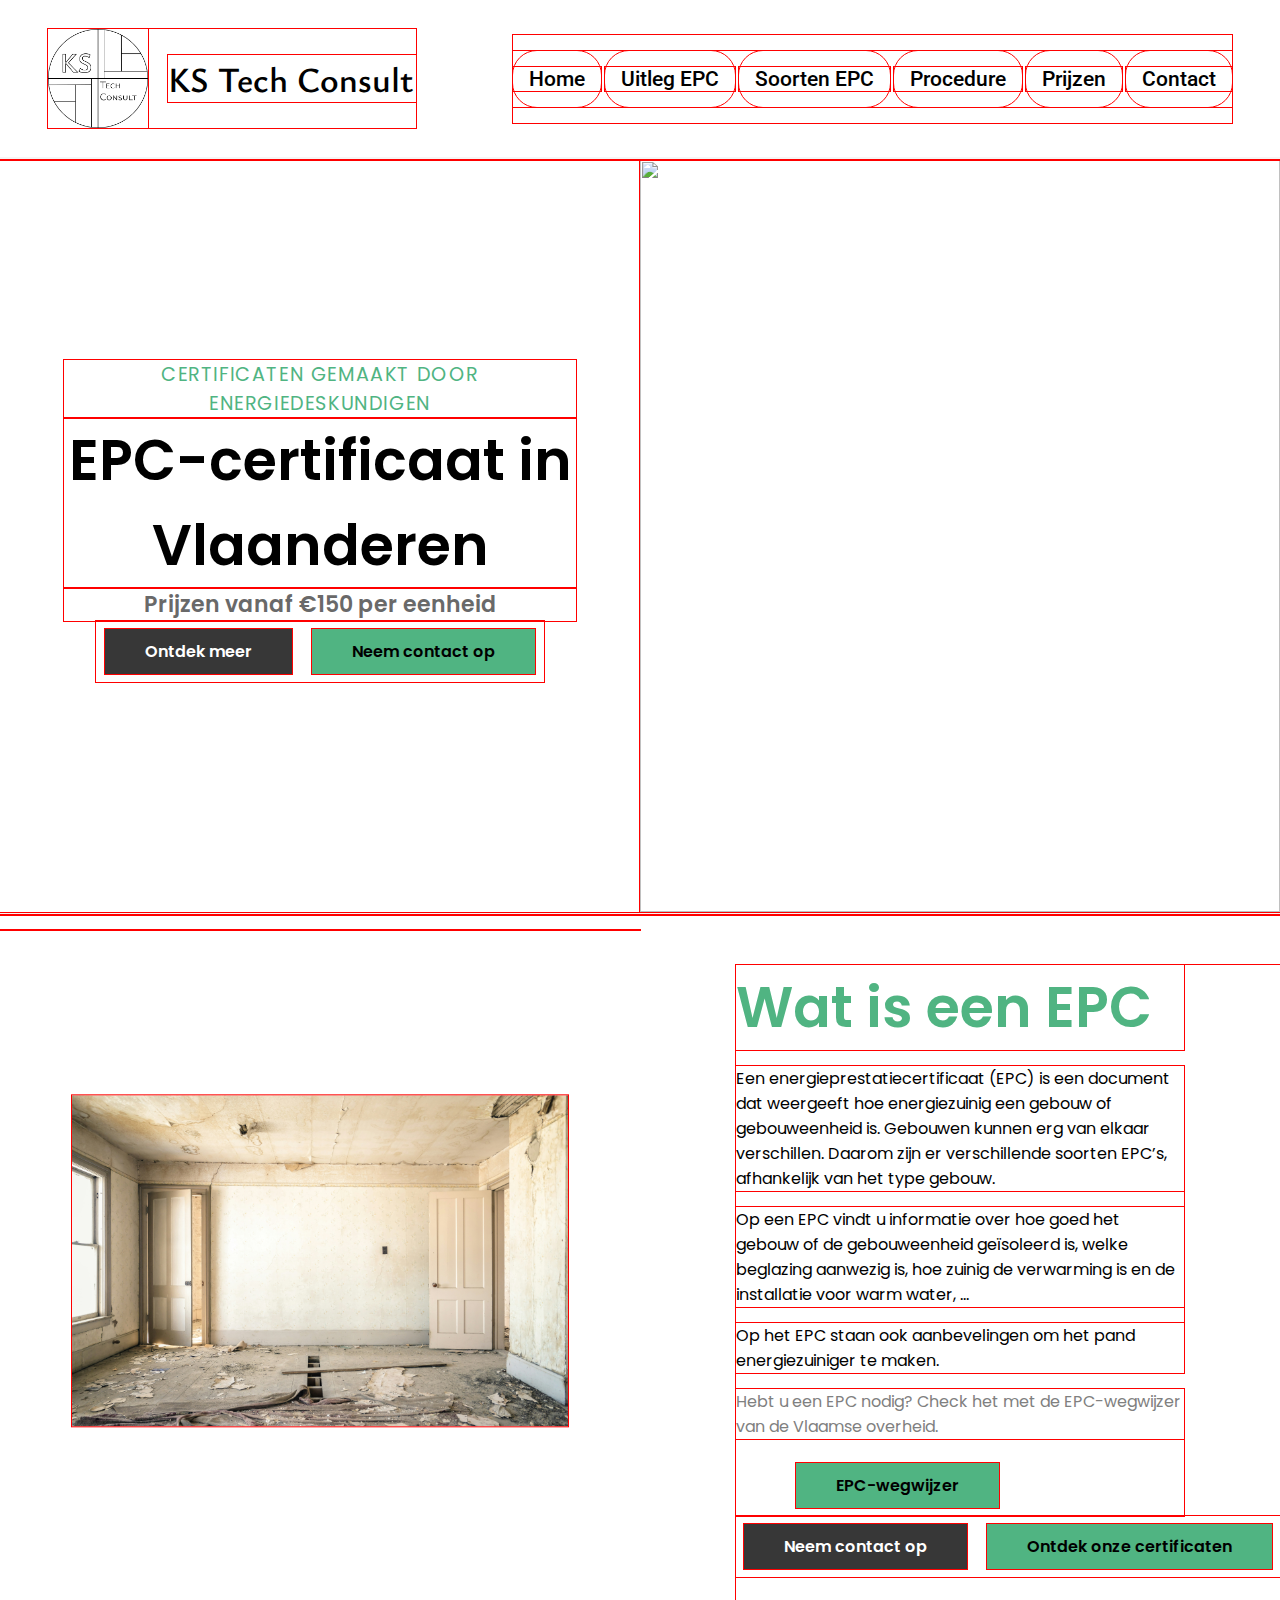
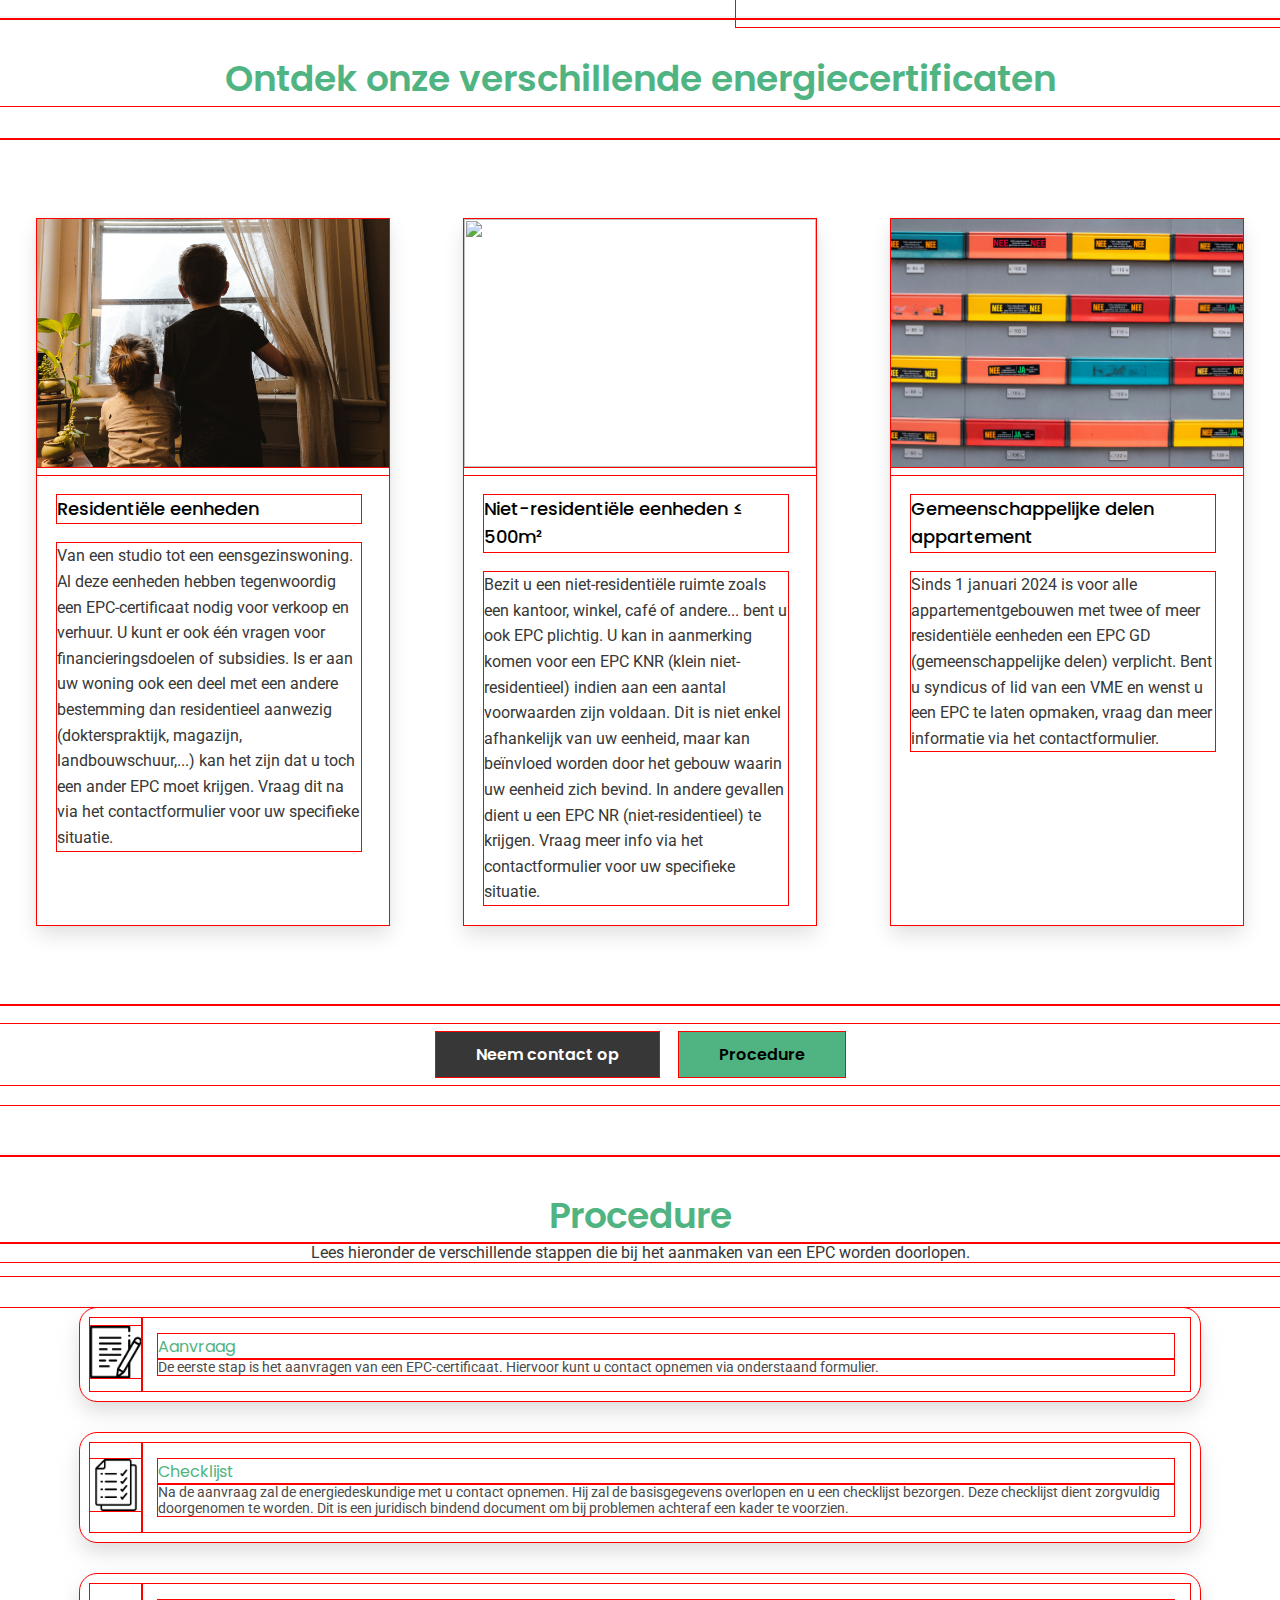
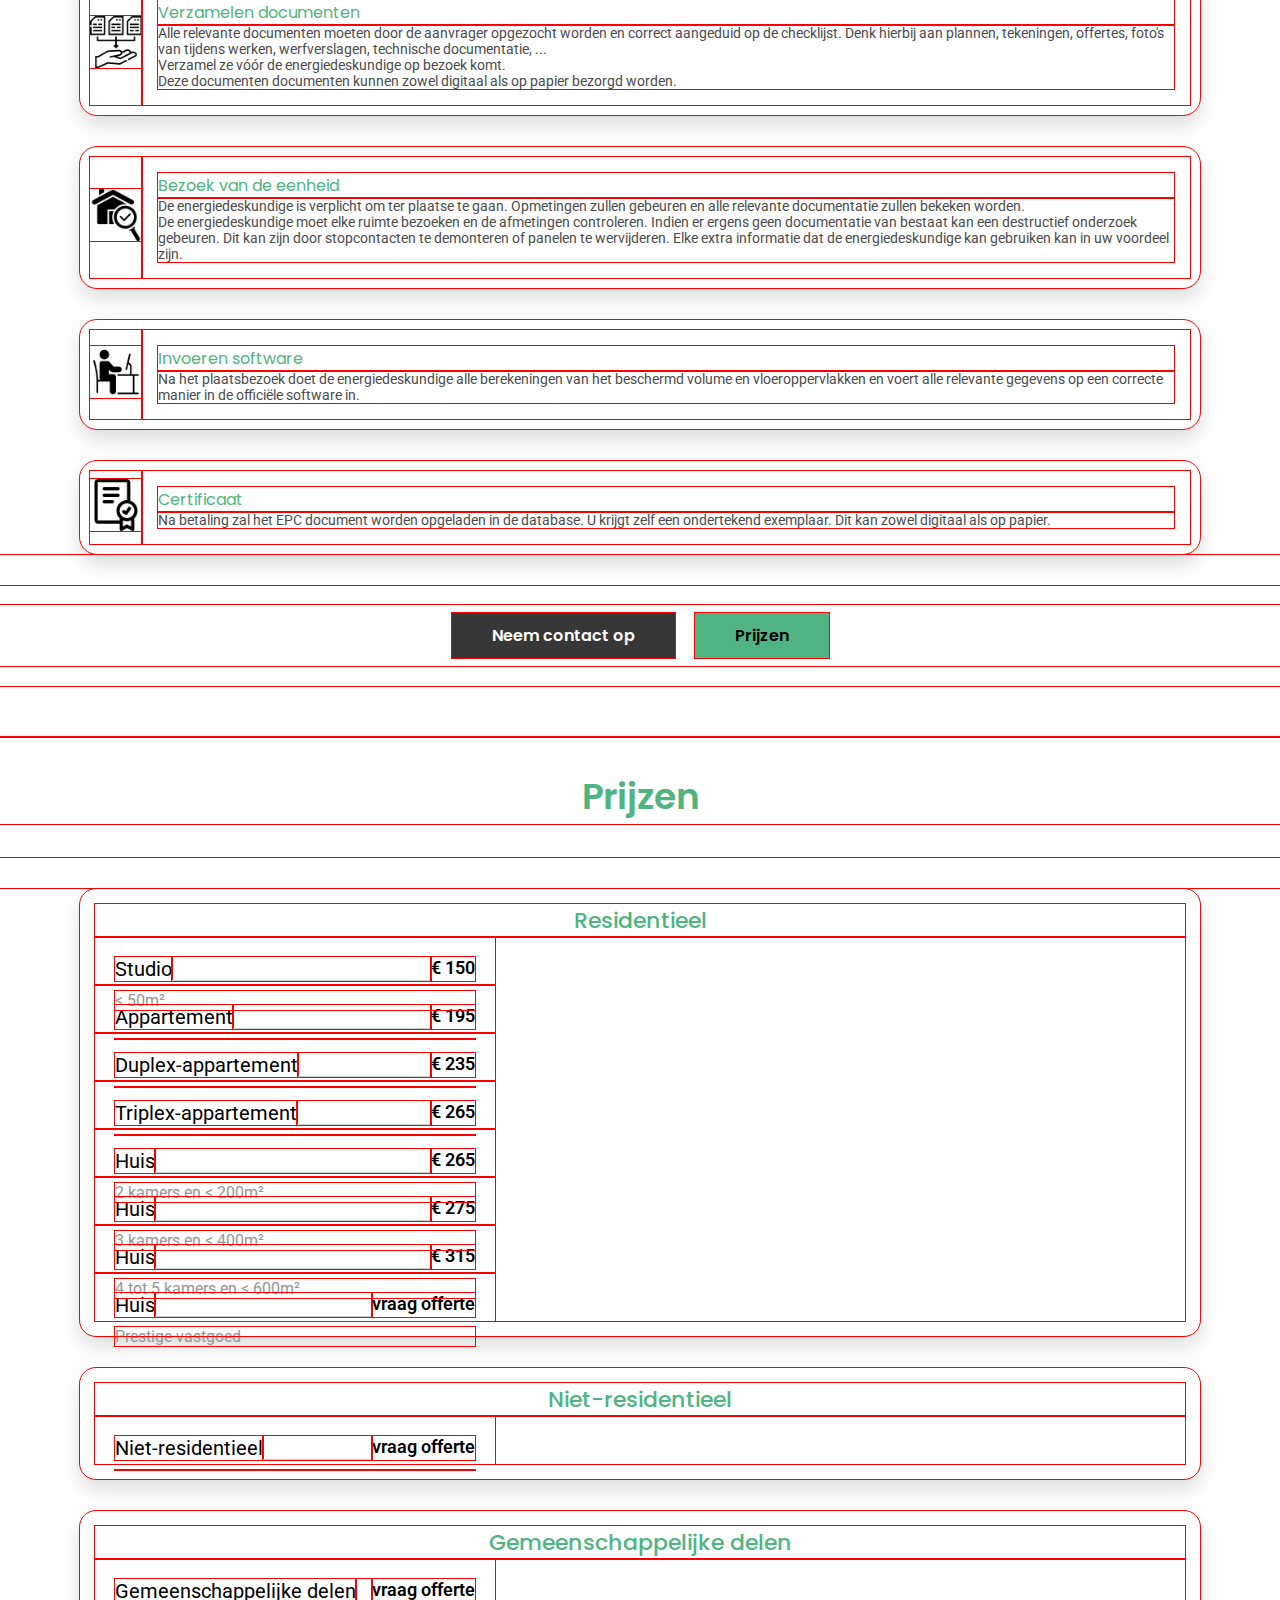
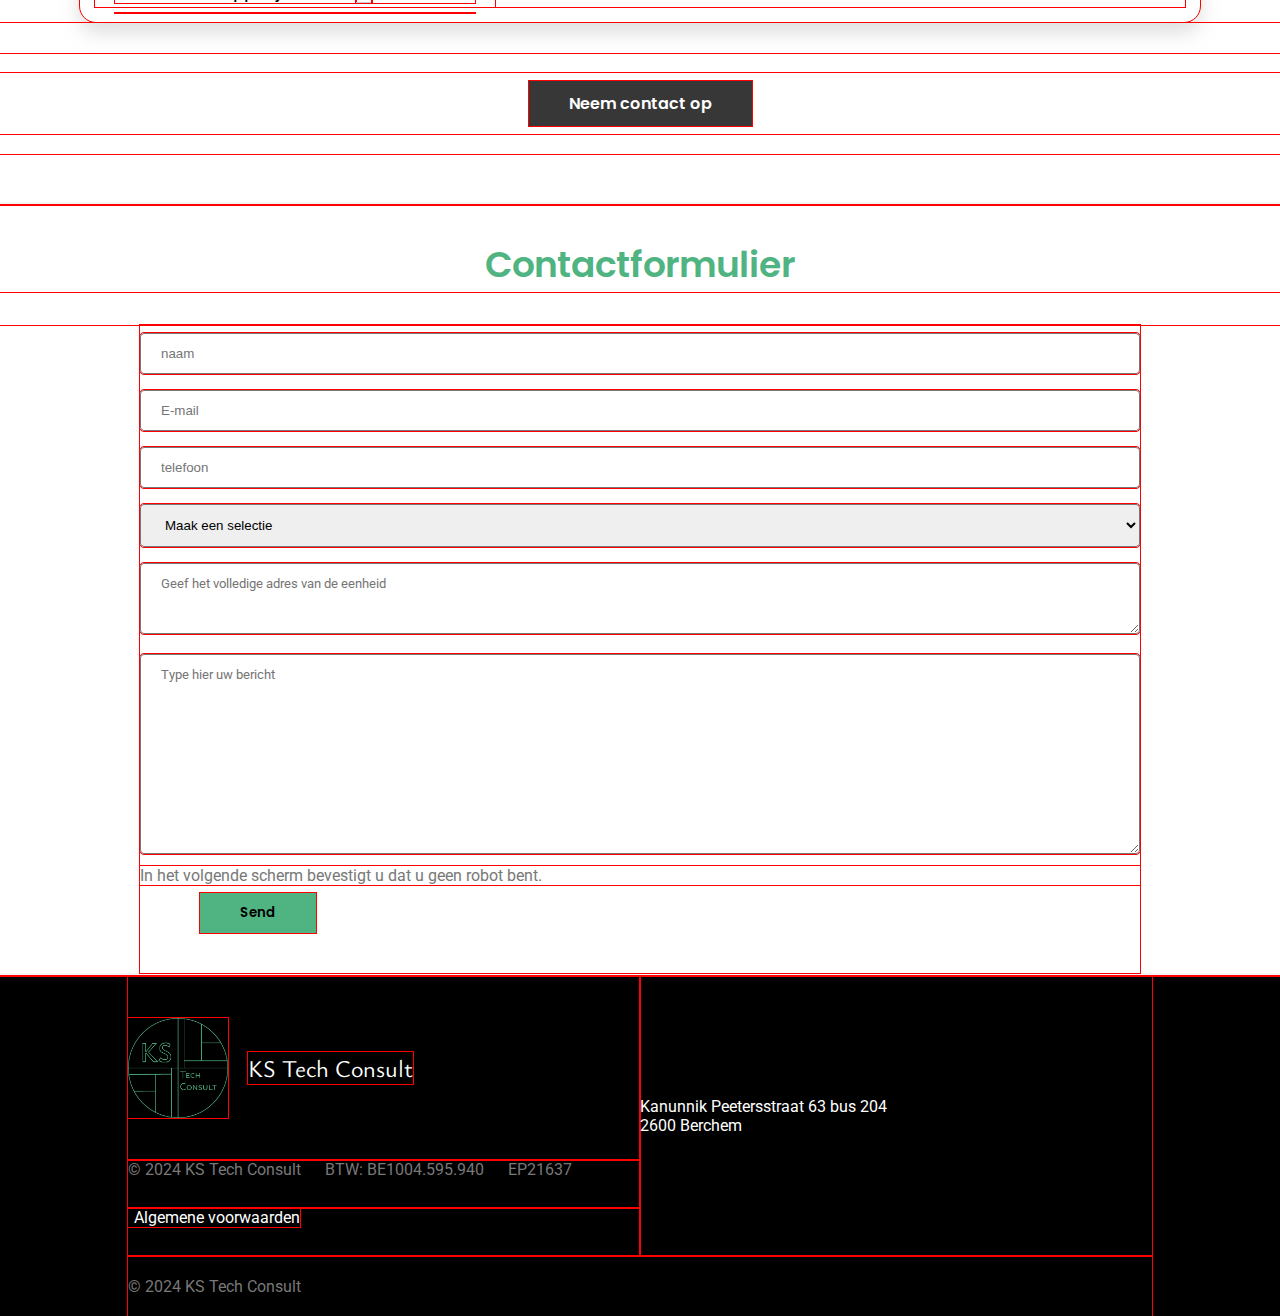
==== index.html @ 46c52f96 "Add files via upload" ====
<!doctype html>
<html>
  <head>
    <title>KS Tech Consult</title>
    <link rel="stylesheet" href="styles/main.css">
    <link rel="shortcut icon" type="image/png" href="pictures/favicon.png">
    <link rel="icon" href="pictures/favicon.ico" type="image/x-icon">
    <meta name="viewport" content="width=device-width, initial-scale=1.0">
    <meta name="keywords" content="EPC, EPC-certificaat, Antwerpen, energiedeskundige, energieprestatiecertificaat, KS Tech Consult, EPC Antwerpen, Mortsel, Boechout, Hove, Edegem, Wilrijk, Berchem">
    <meta name="Author" content="Koen Smits">
    <meta charset="UTF-8">
  </head>
  <body>
    <header>
      <div class="header-left">
        <img src="pictures/Logo KS Tech Consult1.png" class="logo-header">
        <div class="header-text-logo">
          KS Tech Consult
        </div>
      </div>
      <nav>
        <ul>
          <li>
            <a class="header-button" href="#home" title="Home">Home</a>
          </li>
          <li>
            <a class="header-button" href="#EPC" title="Uitleg EPC">Uitleg EPC</a>
          </li>
          <li>
            <a class="header-button" href="#soorten" title="Soorten EPC">Soorten EPC</a>
          </li>
          <li>
            <a class="header-button" href="#procedure" title="Procedure">Procedure</a>
          </li>
          <li>
            <a class="header-button" href="#prijzen" title="Prijzen">Prijzen</a>
          </li>
          <li>
            <a class="header-button" href="#contact" title="Contact">Contact</a>
          </li>
        </ul>
      </nav>
    </header>
    <main>
      <section class="first-section" id="home">
        <div class="first-section-left">
          <div class="first-section-1">
            CERTIFICATEN GEMAAKT DOOR ENERGIEDESKUNDIGEN
          </div>
          <div class="first-section-2">
            EPC-certificaat in Vlaanderen
          </div>
          <div class="first-section-3">
            Prijzen vanaf €150 per eenheid
          </div>
          <div class="first-section-4">
            <a class="button-left" href="#EPC">Ontdek meer</a>
            <a class="button-right" href="#contact">Neem contact op</a>
          </div>
        </div>
        <figure class="first-section-right">
          <img src="pictures/pedro-carballo-dhDLvYqG9QE-unsplash.jpg" class="first-section-picture">
        </figure>
      </section>
      <section class="second-section" id="EPC">
        <figure class="second-section-left">
          <img src="pictures/nolan-issac-K5sjajgbTFw-unsplash.jpg" class="second-section-picture">
        </figure>
        <div class="second-section-right">
          <div class="second-cont">
            <div class="second-section-2">
              Wat is een EPC
            </div>
            <div class="second-section-3">
              <p>Een energieprestatiecertificaat (EPC) is een document dat weergeeft hoe energiezuinig een gebouw of gebouweenheid is. Gebouwen kunnen erg van elkaar verschillen. Daarom zijn er verschillende soorten EPC’s, afhankelijk van het type gebouw.</p>
              <p>Op een EPC vindt u informatie over hoe goed het gebouw of de gebouweenheid geïsoleerd is, welke beglazing aanwezig is, hoe zuinig de verwarming is en de installatie voor warm water, …</p>
              <p>Op het EPC staan ook aanbevelingen om het pand energiezuiniger te maken.</p>
            </div>
            <div class="second-section-4">
              <p>Hebt u een EPC nodig? Check het met de EPC-wegwijzer van de Vlaamse overheid.</p>
              <a href="https://apps.energiesparen.be/epc-wegwijzer" class="button-wegwijzer">EPC-wegwijzer</a>
            </div>
            <div class="second-section-5">
              <a class="button-left" href="#contact">Neem contact op</a>
              <a class="button-right" href="#soorten">Ontdek onze certificaten</a>
            </div>
          </div>
        </div>
      </section>
      <section class="third-section" id="soorten">
        <div class="section-top">
          <div class="section-title">Ontdek onze verschillende energiecertificaten</div>
        </div>
        <div class="third-section-bottom">
          <div class="box-1">
            <div>
              <img src="pictures/kelly-sikkema-4l2Ml8-MLUg-unsplash.jpg" class="in-box-image">
            </div>
            <div class="in-box-title">
              <p>
                Residentiële eenheden
              </p>
            </div>
            <div class="in-box-text">
              <p>
                Van een studio tot een eensgezinswoning. Al deze eenheden hebben tegenwoordig een EPC-certificaat nodig voor verkoop en verhuur. U kunt er ook één vragen voor financieringsdoelen of subsidies. Is er aan uw woning ook een deel met een andere bestemming dan residentieel aanwezig (dokterspraktijk, magazijn, landbouwschuur,...) kan het zijn dat u toch een ander EPC moet krijgen. Vraag dit na via het contactformulier voor uw specifieke situatie.
              </p>
            </div>
          </div>
          <div class="box-2">
            <div>
              <img src="pictures/tim-van-der-kuip-CPs2X8JYmS8-unsplash.jpg" class="in-box-image">
            </div>
            <div class="in-box-title">
              
              <p>Niet-residentiële eenheden &#8804 500m²</p>
            
            </div>
            <div class="in-box-text">
              <p>
                Bezit u een niet-residentiële ruimte zoals een kantoor, winkel, café of andere... bent u ook EPC plichtig. U kan in aanmerking komen voor een EPC KNR (klein niet-residentieel) indien aan een aantal voorwaarden zijn voldaan. Dit is niet enkel afhankelijk van uw eenheid, maar kan beïnvloed worden door het gebouw waarin uw eenheid zich bevind. In andere gevallen dient u een EPC NR (niet-residentieel) te krijgen. Vraag meer info via het contactformulier voor uw specifieke situatie.
              </p>
            </div>
          </div>
          <div class="box-3">
            <div>
              <img src="pictures/serhat-beyazkaya-ia9_WfkGQWA-unsplash.jpg" class="in-box-image">
            </div>
            <div class="in-box-title">
                <p>Gemeenschappelijke delen appartement</p>
            </div>
            <div class="in-box-text">
              <p>
                Sinds 1 januari 2024 is voor alle appartementgebouwen met twee of meer residentiële eenheden een EPC GD (gemeenschappelijke delen) verplicht. Bent u syndicus of lid van een VME en wenst u een EPC te laten opmaken, vraag dan meer informatie via het contactformulier.
              </p>
            </div>
          </div>
        </div>
        <div class="section-links">
          <p>
            <a class="button-left" href="#contact">Neem contact op</a>
            <a class="button-right" href="#procedure">Procedure</a>
          </p>
          
        </div>
      </section>
      <section class="fourth-section" id="procedure">
        <div class="section-top">
          <div class="section-title">
            Procedure
          </div>
          <div class="section-undertitle">
            Lees hieronder de verschillende stappen die bij het aanmaken van een EPC worden doorlopen.
          </div>
        </div>
        <div class="fourth-section-bottom">
          <div class="step">
            <div class="step-image"><img src="pictures/contact-form.png"></div>
            <div class="step-expl">
              <div class="step-title">Aanvraag</div>
              <div class="step-text">De eerste stap is het aanvragen van een EPC-certificaat. Hiervoor kunt u contact opnemen via onderstaand formulier.</div>
            </div>
          </div>
          <div class="step">
            <div class="step-image"><img src="pictures/checklist.png"></div>
            <div class="step-expl">
              <div class="step-title">Checklijst</div>
              <div class="step-text">Na de aanvraag zal de energiedeskundige met u contact opnemen. Hij zal de basisgegevens overlopen en u een checklijst bezorgen. Deze checklijst dient zorgvuldig doorgenomen te worden. Dit is een juridisch bindend document om bij problemen achteraf een kader te voorzien.</div>
            </div>
          </div>
          <div class="step">
            <div class="step-image"><img src="pictures/data-collection.png"></div>
            <div class="step-expl">
              <div class="step-title">Verzamelen documenten</div>
              <div class="step-text">
                Alle relevante documenten moeten door de aanvrager opgezocht worden en correct aangeduid op de checklijst. Denk hierbij aan plannen, tekeningen, offertes, foto's van tijdens werken, werfverslagen, technische documentatie, ... <br>
                Verzamel ze vóór de energiedeskundige op bezoek komt. <br>
                Deze documenten documenten kunnen zowel digitaal als op papier bezorgd worden.              
              </div>
            </div>
          </div>
          <div class="step">
            <div class="step-image"><img src="pictures/inspection icon.png"></div>
            <div class="step-expl">
              <div class="step-title">Bezoek van de eenheid</div>
              <div class="step-text">De energiedeskundige is verplicht om ter plaatse te gaan. Opmetingen zullen gebeuren en alle relevante documentatie zullen bekeken worden. <br>
              De energiedeskundige moet elke ruimte bezoeken en de afmetingen controleren. Indien er ergens geen documentatie van bestaat kan een destructief onderzoek gebeuren. Dit kan zijn door stopcontacten te demonteren of panelen te wervijderen. Elke extra informatie dat de energiedeskundige kan gebruiken kan in uw voordeel zijn.</div>
            </div>
          </div>
          <div class="step">
            <div class="step-image"><img src="pictures/workspace.png"></div>
            <div class="step-expl">
              <div class="step-title">Invoeren software</div>
              <div class="step-text">Na het plaatsbezoek doet de energiedeskundige alle berekeningen van het beschermd volume en vloeroppervlakken en voert alle relevante gegevens op een correcte manier in de officiële software in.</div>
            </div>
          </div>
          <div class="step">
            <div class="step-image"><img src="pictures/certificate.png"></div>
            <div class="step-expl">
              <div class="step-title">Certificaat</div>
              <div class="step-text">Na betaling zal het EPC document worden opgeladen in de database. U krijgt zelf een ondertekend exemplaar. Dit kan zowel digitaal als op papier.</div>
            </div>
          </div>
        </div>
        <div class="section-links">
          <p>
            <a class="button-left" href="#contact">Neem contact op</a>
            <a class="button-right" href="#prijzen">Prijzen</a>
          </p>
        </div>
      </section>
      <section class="fifth-section" id="prijzen">
        <div class="section-top">
          <div class="section-title">
            Prijzen
          </div>
        </div>
        <div class="fifth-section-bottom">
          <div class="price-group">
            <div class="price-title">
              Residentieel
            </div>
            <div class="price-list">
              <div class="price-set">
                <div class="price-set-top">
                  <span class="price-item">
                    Studio
                  </span>
                  <div class="space-holder">

                  </div>
                  <span class="price">
                    &euro; 150
                  </span>
                </div>
                <div class="price-set-bottom">
                  &lt; 50m²
                </div>
              </div>
              <div class="price-set">
                <div class="price-set-top">
                  <span class="price-item">
                    Appartement
                  </span>
                  <span class="space-holder">

                  </span>
                  <span class="price">
                    &euro; 195
                  </span>
                </div>
                <div class="price-set-bottom">

                </div>
              </div>
              <div class="price-set">
                <div class="price-set-top">
                  <span class="price-item">
                    Duplex-appartement
                  </span>
                  <span class="space-holder">

                  </span>
                  <span class="price">
                    &euro; 235
                  </span>
                </div>
                <div class="price-set-bottom">

                </div>
              </div>
              <div class="price-set">
                <div class="price-set-top">
                  <span class="price-item">
                    Triplex-appartement
                  </span>
                  <span class="space-holder">

                  </span>
                  <span class="price">
                    &euro; 265
                  </span>
                </div>
                <div class="price-set-bottom">

                </div>
              </div>
              <div class="price-set">
                <div class="price-set-top">
                  <span class="price-item">
                    Huis
                  </span>
                  <span class="space-holder">

                  </span>
                  <span class="price">
                    &euro; 265
                  </span>
                </div>
                <div class="price-set-bottom">
                  2 kamers en &lt; 200m²
                </div>
              </div>
              <div class="price-set">
                <div class="price-set-top">
                  <span class="price-item">
                    Huis
                  </span>
                  <span class="space-holder">

                  </span>
                  <span class="price">
                    &euro; 275
                  </span>
                </div>
                <div class="price-set-bottom">
                  3 kamers en &lt; 400m²
                </div>
              </div>
              <div class="price-set">
                <div class="price-set-top">
                  <span class="price-item">
                    Huis
                  </span>
                  <span class="space-holder">

                  </span>
                  <span class="price">
                    &euro; 315
                  </span>
                </div>
                <div class="price-set-bottom">
                  4 tot 5 kamers en &lt; 600m²
                </div>
              </div>
              <div class="price-set">
                <div class="price-set-top">
                  <span class="price-item">
                    Huis
                  </span>
                  <span class="space-holder">

                  </span>
                  <span class="price">
                    vraag offerte
                  </span>
                </div>
                <div class="price-set-bottom">
                  Prestige vastgoed
                </div>
              </div>
            </div>
          </div>
          <div class="price-group">
            <div class="price-title">Niet-residentieel</div>
            <div class="price-list">
              <div class="price-set">
                <div class="price-set-top">
                  <span class="price-item">Niet-residentieel</span>
                  <div class="space-holder"></div>
                  <span class="price">vraag offerte</span>
                </div>
                <div class="price-set-bottom"></div>
              </div>
            </div>
          </div>
          <div class="price-group">
            <div class="price-title">
              Gemeenschappelijke delen
            </div>
            <div class="price-list">
              <div class="price-set">
                <div class="price-set-top">
                  <span class="price-item">Gemeenschappelijke delen</span>
                  <div class="space-holder"></div>
                  <span class="price">vraag offerte</span>
                </div>
                <div class="price-set-bottom">

                </div>
              </div>
            </div>
          </div>
        </div>
        <div class="section-links">
          <p>
            <a class="button-left" href="#contact">Neem contact op</a>
          </p>
        </div>
      </section>
      <section class="sixth-section" id="contact">
          <div class="section-top">
            <div class="section-title">
              Contactformulier
            </div>
          </div>          
          <form action="https://formsubmit.co/2b4b1973b1d99f5d582f8de7f6a5106a" method="POST" class="form-full">
            <input type="hidden" name="_template" value="box">
            <input type="hidden" name="_subject" value="New submission!">
            <input type="text" name="name" placeholder="naam" required>
            <input type="text" name="_honey" style="display:none">
            <input type="email" name="email" placeholder="E-mail" required>
            <input type="hidden" name="_autoresponse" value="Bedankt voor uw vraag. We zullen zo spoedig mogelijk uw vraag beantwoorden.">
            <input type="number" name="phone" placeholder="telefoon" required>
            <select name="soort" required>
              <option value="" disabled selected hidden>Maak een selectie</option>
              <option value="appartement">Offerte appartement</option>
              <option value="huis">Offerte huis</option>
              <option value="niet-residentieel">Offerte niet residentieel</option>
              <option value="Gemene delen">Offerte gemeenschappelijke delen appartementsgebouw</option>
              <option value="andere vraag">Andere vraag</option>
            </select>
            <textarea name="adres" placeholder="Geef het volledige adres van de eenheid" rows="3" class="adres"></textarea>
            <textarea name="message" placeholder="Type hier uw bericht" class="tekstbericht"></textarea>
            <!--<input type="hidden" name="_captcha" value="false">-->
            <input type="hidden" name="_next" value="https://kstechconsult.be/thankyou.html">
            <div class="form-info">In het volgende scherm bevestigt u dat u geen robot bent.</div>
            <button type="submit" class="button-wegwijzer">Send</button>
          </form>       
      </section>
    </main>
    <footer>
      <div class="footer-full">
        <div class="footer-top">
          <div class="logo-footer-cont">
            <img src="pictures/output-onlinepngtools groen.png" class="logo-footer">
            <div class="logo-footer-text">
              KS Tech Consult
            </div>
          </div>
          <div class="footer-legal">
            &copy; 2024 KS Tech Consult &emsp; BTW: BE1004.595.940 &emsp; EP21637
          </div>
          <div class="footer-links"> 
            <a href="https://smitskoen.github.io/KStech/algemenevoorwaarden.html">Algemene voorwaarden</a>
          </div>
          <div class="footer-adres">Kanunnik Peetersstraat 63 bus 204 <br> 2600 Berchem</div>
        </div>
        <div class="footer-bottom">
          &copy; 2024 KS Tech Consult
        </div>
      </div>
        
      </div>
      
    </footer>
  </body>
</html>
---- styles/main.css ----
@import url('https://fonts.googleapis.com/css2?family=Poppins:ital,wght@0,100;0,200;0,300;0,400;0,500;0,600;0,700;0,800;0,900;1,100;1,200;1,300;1,400;1,500;1,600;1,700;1,800;1,900&family=Roboto:ital,wght@0,100;0,300;0,400;0,500;0,700;0,900;1,100;1,300;1,400;1,500;1,700;1,900&family=Ysabeau:ital,wght@0,1..1000;1,1..1000&display=swap');

*{
  box-sizing: border-box;
  outline: 1px solid red;
}
body{
  margin: 0;
  font-family: Roboto;
}
img{
  max-width: 100%;
  max-height: auto;
}

/*algemene delen*/


header, 
section{
  border-bottom: solid;
  border-color: rgb(245, 245, 245);
}

@media(max-width:62.5rem){
  section{font-size: 0.8em;
  }
}
/*header*/


header{
  min-height: 10rem;
  margin: auto;
  display: flex;
  width: 100%;  
}
.logo-header{
  width: 6.25rem;
  display: inline-block;
  margin-right: 1.25rem;
}
.header-text-logo{
  display: inline-block;
  margin: auto;
  align-self: center;
  min-width: 15.5rem;
}
.header-left{
  font-family: Ysabeau;
  font-size: 2.2rem;
  font-weight: 600;
  display: flex;
  margin: auto;
  flex-wrap: wrap;
}
nav{
  margin: auto;
  padding: 1rem 0;
  float: right;
}
nav ul{
  margin: 0;
  padding: 0;
  list-style: none;
  float: right;
}
nav li{
  display: inline-block;
  margin: 1rem 0;
}
nav a{
  cursor: pointer;
  font-size: 1.3rem;
  font-weight: 500;
  padding: 1rem;
  white-space: nowrap;
  border-radius: 1.5rem;
  transition: all ease 0.15s ;
  text-decoration: none;
  color: black;
}
nav a:hover, 
nav a:focus{
  text-shadow: 0 0 1px;
  background-color: rgb(80, 180, 130);
  outline: none;
}

@media (max-width: 75rem){
  header{
    text-align: center;
  }
  .header-left{
    display: inline-block;
    margin: auto;
    flex-wrap:initial;
    text-align: center;
}
  .logo-header{
    display: block;
    margin: auto;
  }
  .header-text-logo{
    display: block;
    margin: auto;
    align-self: center;
    min-width: 15.5rem;
  }
  nav ul{
    display: grid;
    grid-template-columns: min-content min-content min-content;
  }
  nav li{
    margin-left: 0.25rem;
  }
}

@media (max-width: 671px){
  header{
    display: block;
  }
  
  nav{
    float: none;
    display: inline-block;
    margin: auto;
    
  }
  nav ul{
    float: none;
  }
}
@media(max-width: 26.25rem){
  nav ul{
    grid-template-columns: min-content min-content;
  }
}

/* section 1*/


.first-section{
  display: flex;
}
.first-section-left,
.first-section-right{
  height: 47rem;
  display: inline-block;
  width: 50%;
  text-align: center;
}

.first-section-left{
  padding-top: 12.5rem;
}
.first-section-1, 
.first-section-2, 
.first-section-3, 
.first-section-4{
  max-width: 32rem;
  font-family: poppins;
  margin: 0 auto;
}
.first-section-1{
  font-size: 1.2em;
  color: rgb(80, 180, 130);
  letter-spacing: 0.1rem;
}
.first-section-2{
  font-size: 3.5em;
  font-weight: 600;
}
.first-section-3{
  font-size: 1.375em;
  color: dimgray;
  font-weight: 600;
}
.first-section-4{
  max-width: 28rem;
  align-items: center;
}
.button-left, 
.button-right, 
.button-wegwijzer{
  border: none;
  font-family: poppins;
  cursor: pointer;
  margin: 0.5rem;
  padding: 0.625rem 2.5rem;
  font-weight: 600;
  display: inline-block;
  text-decoration: none;  
}
.button-left{
  color: white;
  background-color: rgb(55, 55, 55);
}
.button-left:hover, 
.button-left:focus{
  background-color: rgb(75 ,75 ,75);
  outline: none;
}
.button-right, 
.button-wegwijzer{
  background-color: rgb(80, 180, 130);
  color: black;
}
.button-right:hover, 
.button-wegwijzer:hover, 
.button-right:focus, 
.button-wegwijzer:focus{
  background-color: rgb(100, 200, 150);
  outline: none;
}
.button-wegwijzer{
  margin-left: 3.75rem;
}

figure{
  margin: 0;
 }
.first-section-picture{
  height:100%;
  width: 100%;
  object-fit: cover;
 }

@media (max-width: 50rem){
 .first-section{
  display: block;
  background-color: rgb(230, 230, 230);
 }
 
  .first-section-right{
  display: none;
 }
 .first-section-left{
  width: 100%;
  padding: 5vw;
  height: auto;
  padding: 5rem 0;
  
 }
}

 /* section 2*/


.second-section{
  min-height: 44rem;
}
.second-section-left{
  display: inline-block;
  width: 50%;
  position: relative;
 }
.second-section-picture{
  width: 31rem;
  position: absolute;
  right: 50%;
  top: 50%;
  transform: translateX(50%) translateY(50%);
}
.second-section-right{
  display: inline-block;
  width: 50%;
  position: absolute;
 }
.second-cont{
  position: absolute;
  top: 3.125rem;
  left: 15%;
  max-width: 35rem;
  font-family: poppins;
 }
.second-section-1, 
.second-section-2, 
.second-section-3, 
.second-section-4{
  max-width: 28rem;
}
.second-section-2{
  color: rgb(80, 180, 130);
  font-size: 3.5rem;
  font-weight: 600;
}

.second-section-4{
  color: grey;
}

.second-section-5{
  align-items: center;
  margin-bottom: 3.125rem;
  
}
.section-top{
  height: 7.5rem;
  text-align: center;
}
.section-title, 
.form-title{
  font-family: poppins;
  font-size: 2.25rem;
  font-weight: 600;
  padding-top: 2rem;
  color: rgb(80, 180, 130);
}

/* section 3*/


.third-section-bottom{
  display: grid;
  grid-template-columns: repeat(auto-fit, minmax(min(25rem, 100%), 1fr));
  justify-items: center;
  line-height: 1.6;
}
[class^="box-"]{
  box-shadow: 0 0.625rem 1.25rem rgba(0, 0, 0, 0.12), 0 0 0.375rem rgba(0, 0, 0, 0.06);
  width: 22rem;
  top: 2rem;
  margin: 5rem auto;
}

.in-box-image{
  width: 22rem;
  height: 15.5rem;
  object-fit: cover;
}
.in-box-title, 
.in-box-text{
  width: 19rem;
  margin: 1.25rem;
}
.in-box-title{
  font-family: poppins;
  font-size: 1.125rem;
  font-weight: 500;
}
.in-box-text{
  color: rgb(55, 55, 55);
}
.section-links{
  height: 6.25rem;
  text-align: center;
  align-content: center;
  margin-bottom: 3rem;
}

/* section 4*/


.section-undertitle{
  color: rgb(55, 55, 55);
}
.step{
  max-width: 70rem;
  margin: 2rem auto;
  padding:0.625rem;
  border-radius: 1.0675rem;
  box-shadow: 0 0.625rem 1.25rem rgb(205, 205, 205, 0.7);
  display: grid;
  grid-template-columns: 3.25rem 1fr;
}

.step-image{
  align-items: center;
  align-content: center;
}
.step-image img{
  width: 3.25rem;
}
.step-expl{
  padding: 1rem;
}
.step-title{
  font-family: poppins;
  color: rgb(80, 180, 130);
}
.step-text{
  font-size: 0.875rem;
  color: rgb(75 ,75 ,75);
}

/* section 5*/


.price-group{
  border-radius: 1rem;
  box-shadow: 0 0.625rem 1.25rem rgb(205, 205, 205, 0.7);
  margin: 2rem auto;
  padding: 15px;
  max-width: 70rem;
}
.price-title{
  font-family: poppins;
  font-size: 1.375rem;
  font-weight: 500;
  color: rgb(80, 180, 130);
  text-align: center;
}
@media screen and (min-width: 1300px){
  .price-list{
    column-count: 2;   
  }
}
.price-set{
  border: solid 0.625rem white;
  padding: 0.625rem;
  width: 25rem;
  height: 3rem;
  break-inside : avoid;
  }
.price-set-top{
  display: grid;
  grid-template-columns: auto 1fr auto;
}
.price-item{
  font-size: 1.25rem;
  }
.space-holder{
  border-bottom: 0.2px solid rgb(205, 205, 205);
  display: inline-block;
  }
.price{
 font-size: 1.125rem;
 font-weight: 600;
}
.price-set-bottom{
  color: rgb(150, 150, 150);
  margin-top: 0.625rem;
}

/*footer*/
footer{
  background-color: black;
  color: white;
  }

.footer-top{
  width:80%;
  min-width: 50rem;
  margin: auto;
  display: flex;
  flex-direction: column;
  flex-wrap: wrap;
  height: 17.5rem;
  box-sizing: border-box;
  
}

.logo-footer-cont{
  height:11.5rem;
  display: flex;
  flex-wrap: wrap;
  font-family: Ysabeau;
  width: 50%;
  
}
.logo-footer{
  width: 6.25rem;
  height: 6.25rem;
  display: inline-block;
  margin-right: 1.25rem;
  align-self: center;
}
.logo-footer-text{
  display: inline-block;
  margin: auto 0;
  align-self: center;
  font-size: 1.5rem;
}
.footer-legal, 
.form-info{
  /* height: 50px; */
  color: rgb(120, 120, 120);
}

.footer-legal{
width:50%;
height: 3rem;

}
.footer-links a{
 color: white;
 border: none;
 text-decoration: none;
 padding-left: 0.375rem;
}
.footer-links{
 width: 50%;
 height: 3rem;
}
.footer-adres{
 width: 50%;
 align-content: center;
 height: 17.5rem;
}
.footer-bottom{
  color: rgb(120, 120, 120);
  width: 80%;
  min-width: 50rem;
  margin:auto;
  padding: 1.25rem 0;
  border-top: solid 0.2px rgb(120, 120, 120);
}

@media ( max-width: 800px){
  .logo-footer-cont,
  .footer-legal,
  .footer-links,
  .footer-adres{
    width: 100%;
  }
  .footer-adres{
    height:4rem;
  }
  .footer-top{
    height: initial;
  }
  .footer-top,
  .footer-bottom{
    width: auto;
    min-width: none;
  }
}


/* section 8*/
.section-thanks{
  color: rgb(80, 180, 130);
  font-size: 1.5rem;
  margin: 6.25rem;
}


/* section 6*/

.form-full{
  margin:0 auto;
  padding-bottom: 2rem;
  max-width: 62.5rem;
}
input[type=text], 
input[type=email], 
input[type=number], 
select, 
textarea {
  width: 100%;
  padding: 0.75rem 1.25rem;
  margin: 0.5rem 0;
  display: inline-block;
  border: 1px solid rgb(120, 120, 120);
  border-radius: 0.25rem;
}
.tekstbericht{
  height: 12.5rem;
}
textarea{
  font-family: Roboto;
}

/*section 7*/


.section-cond{
  padding: 6.25rem;
}
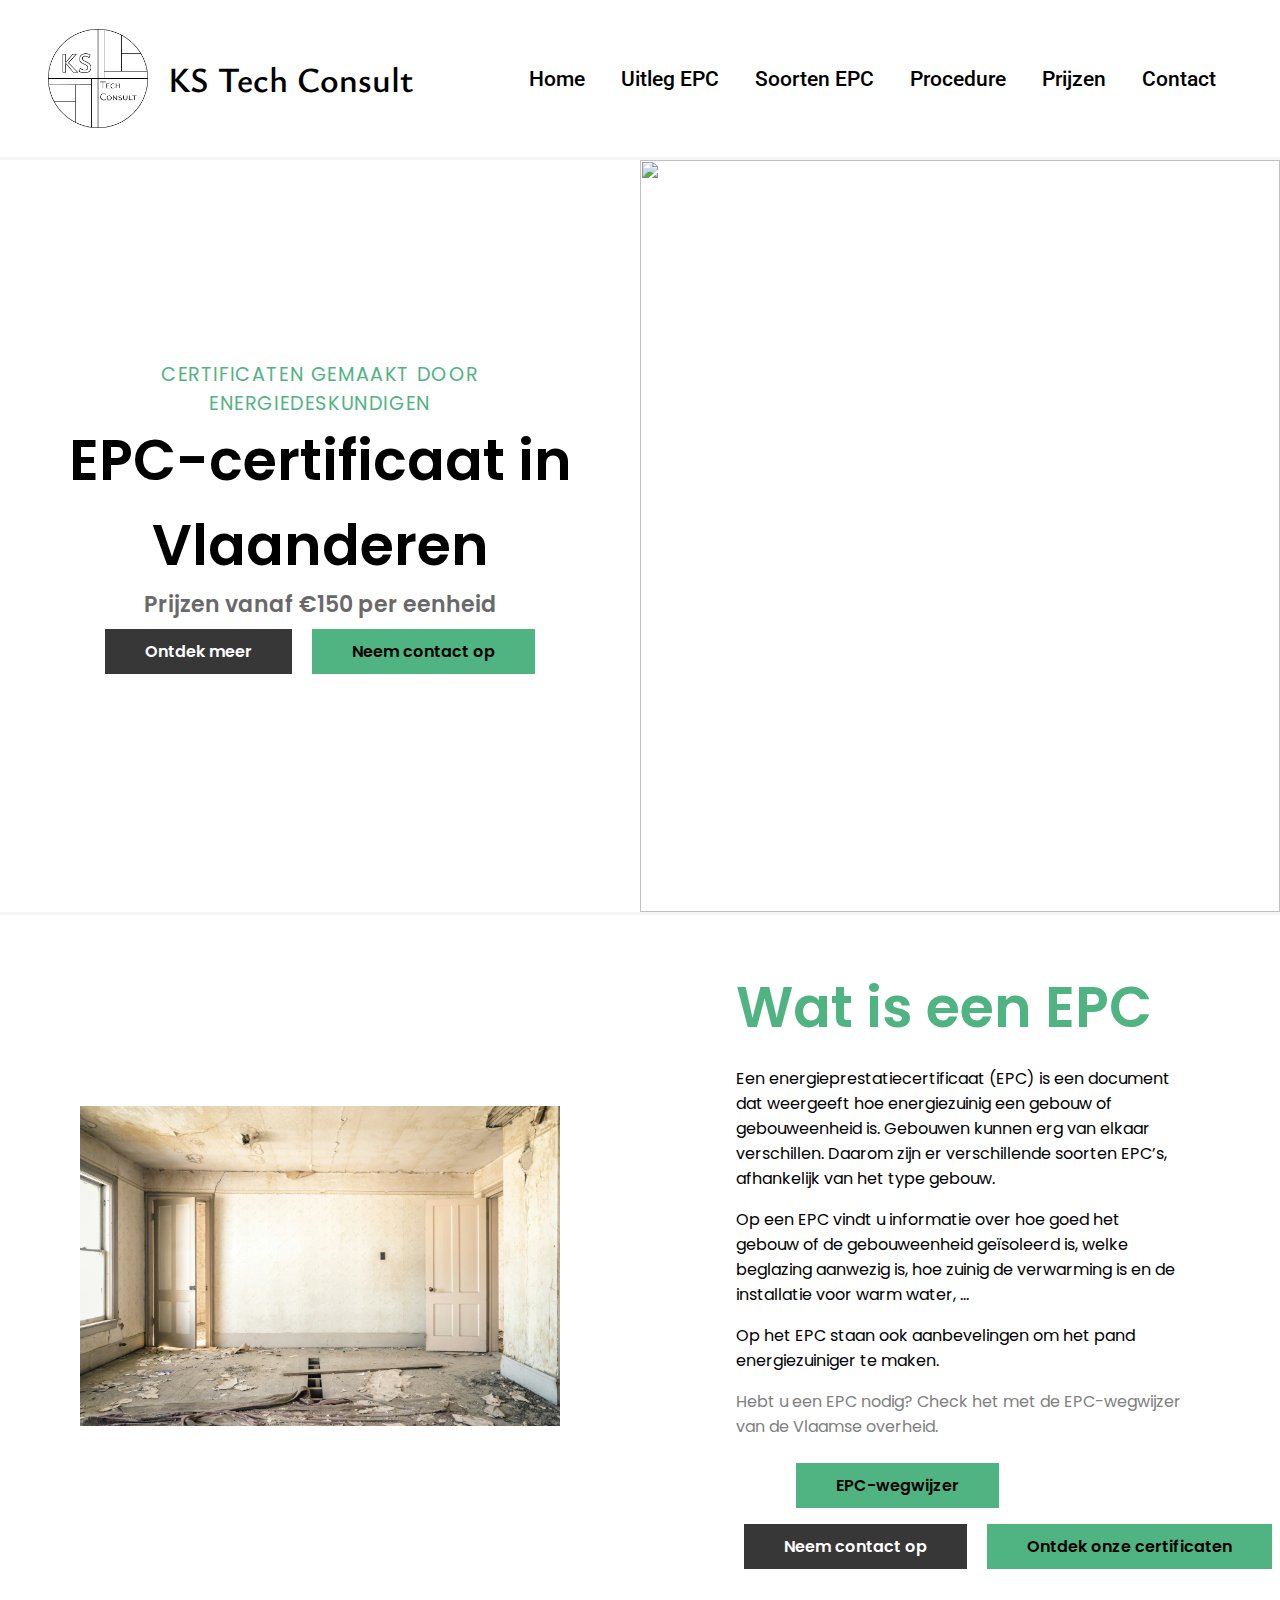
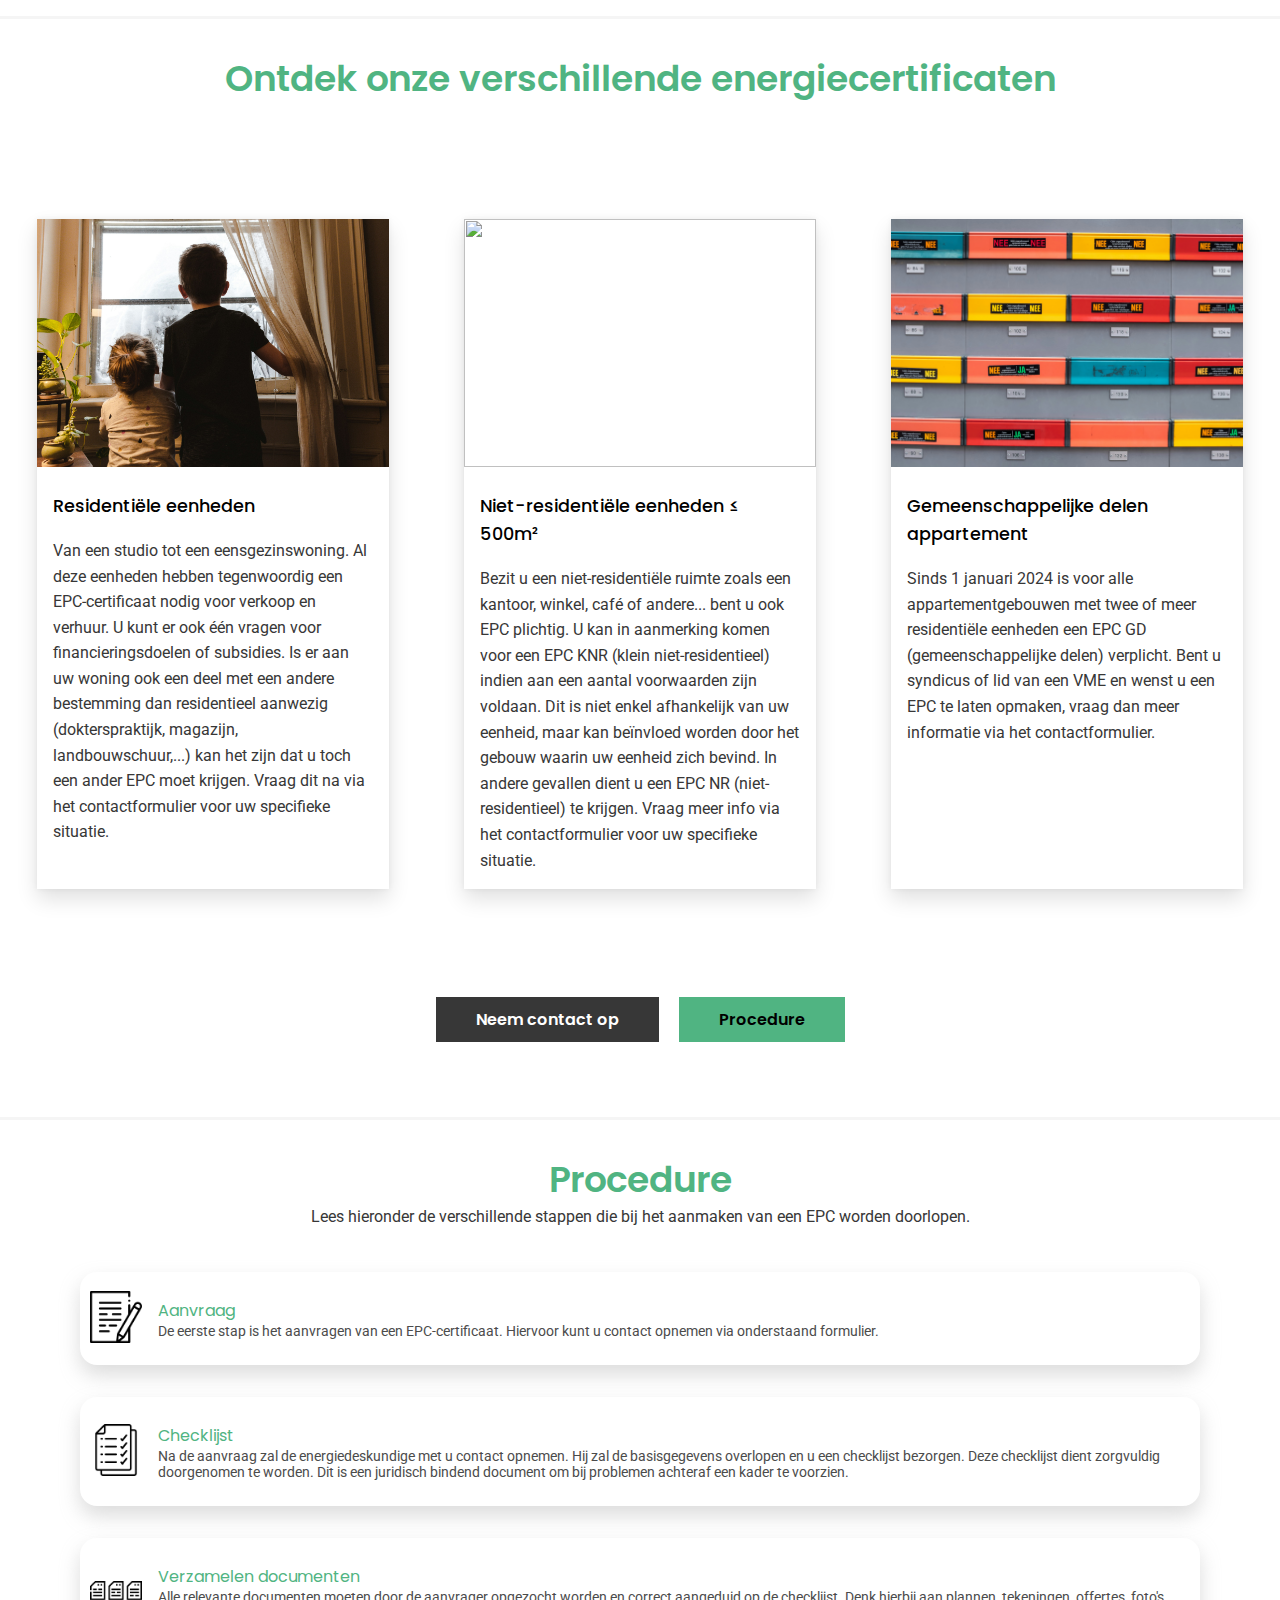
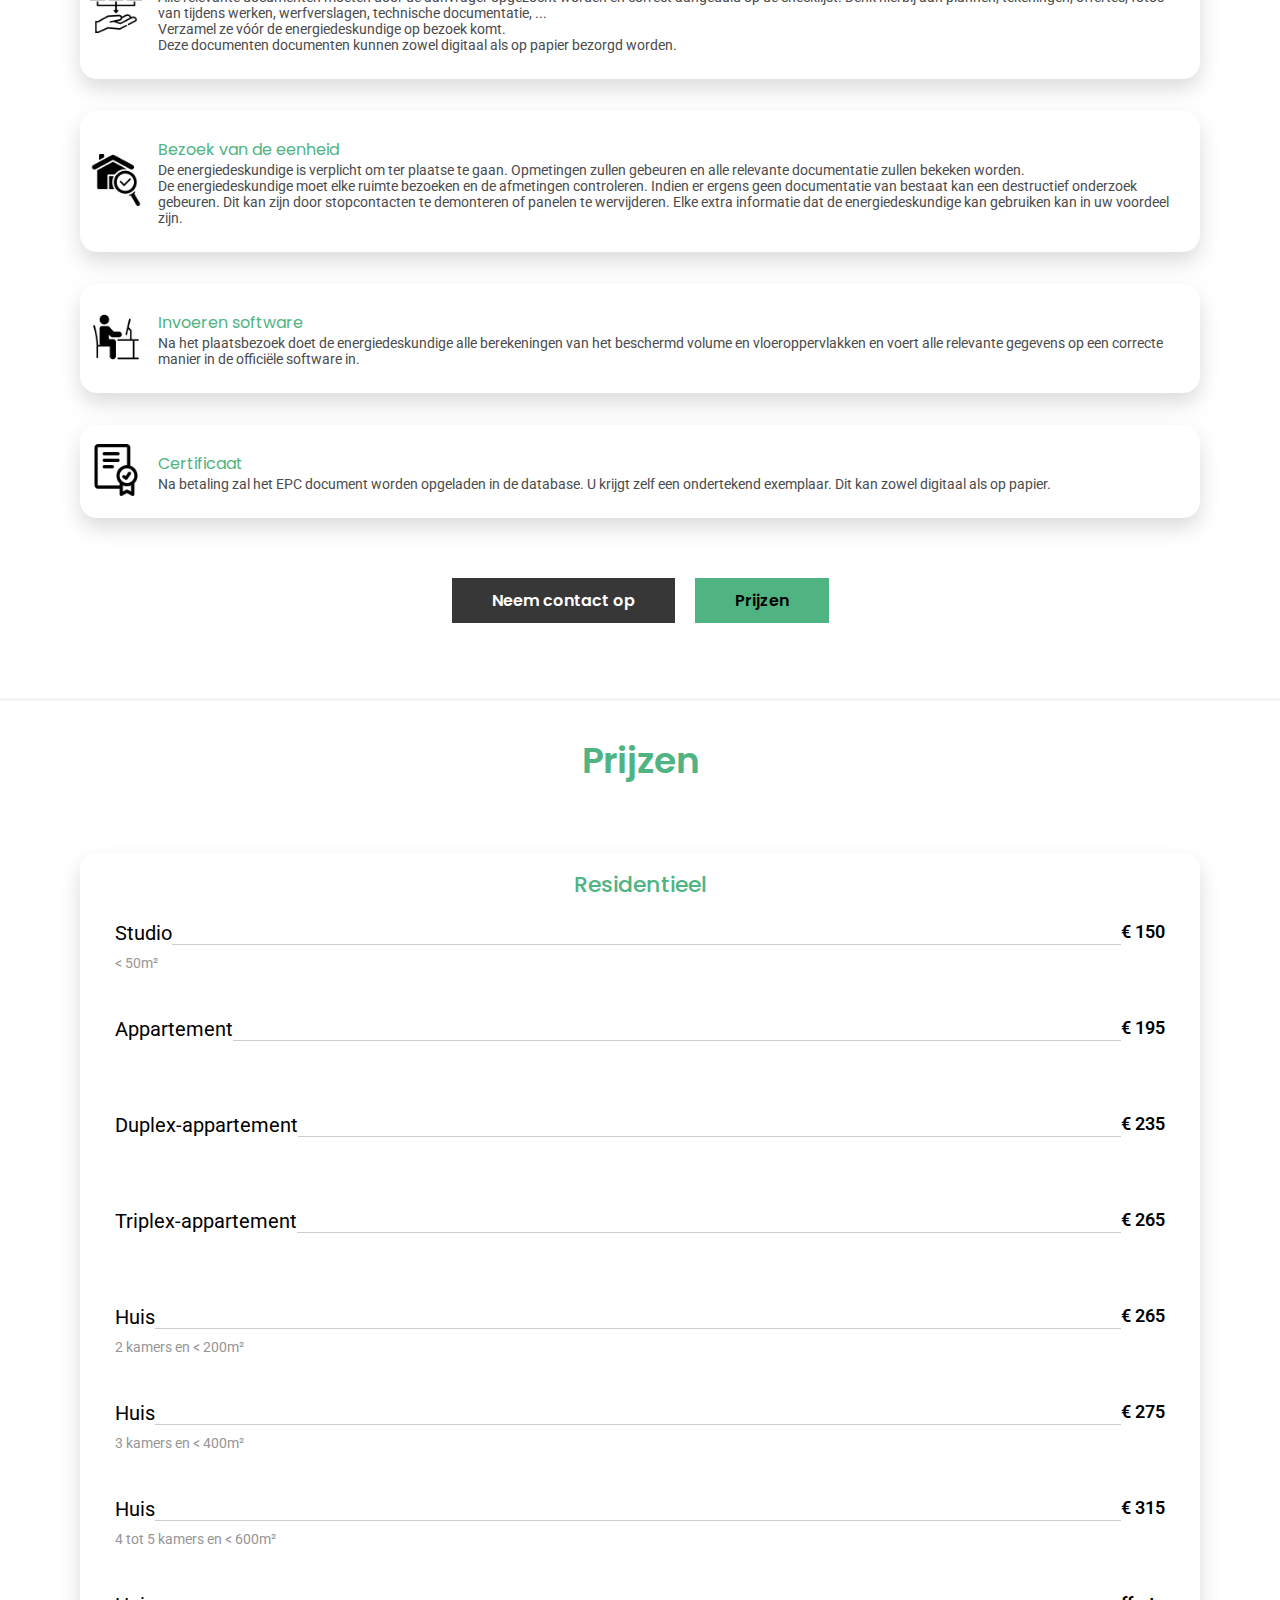
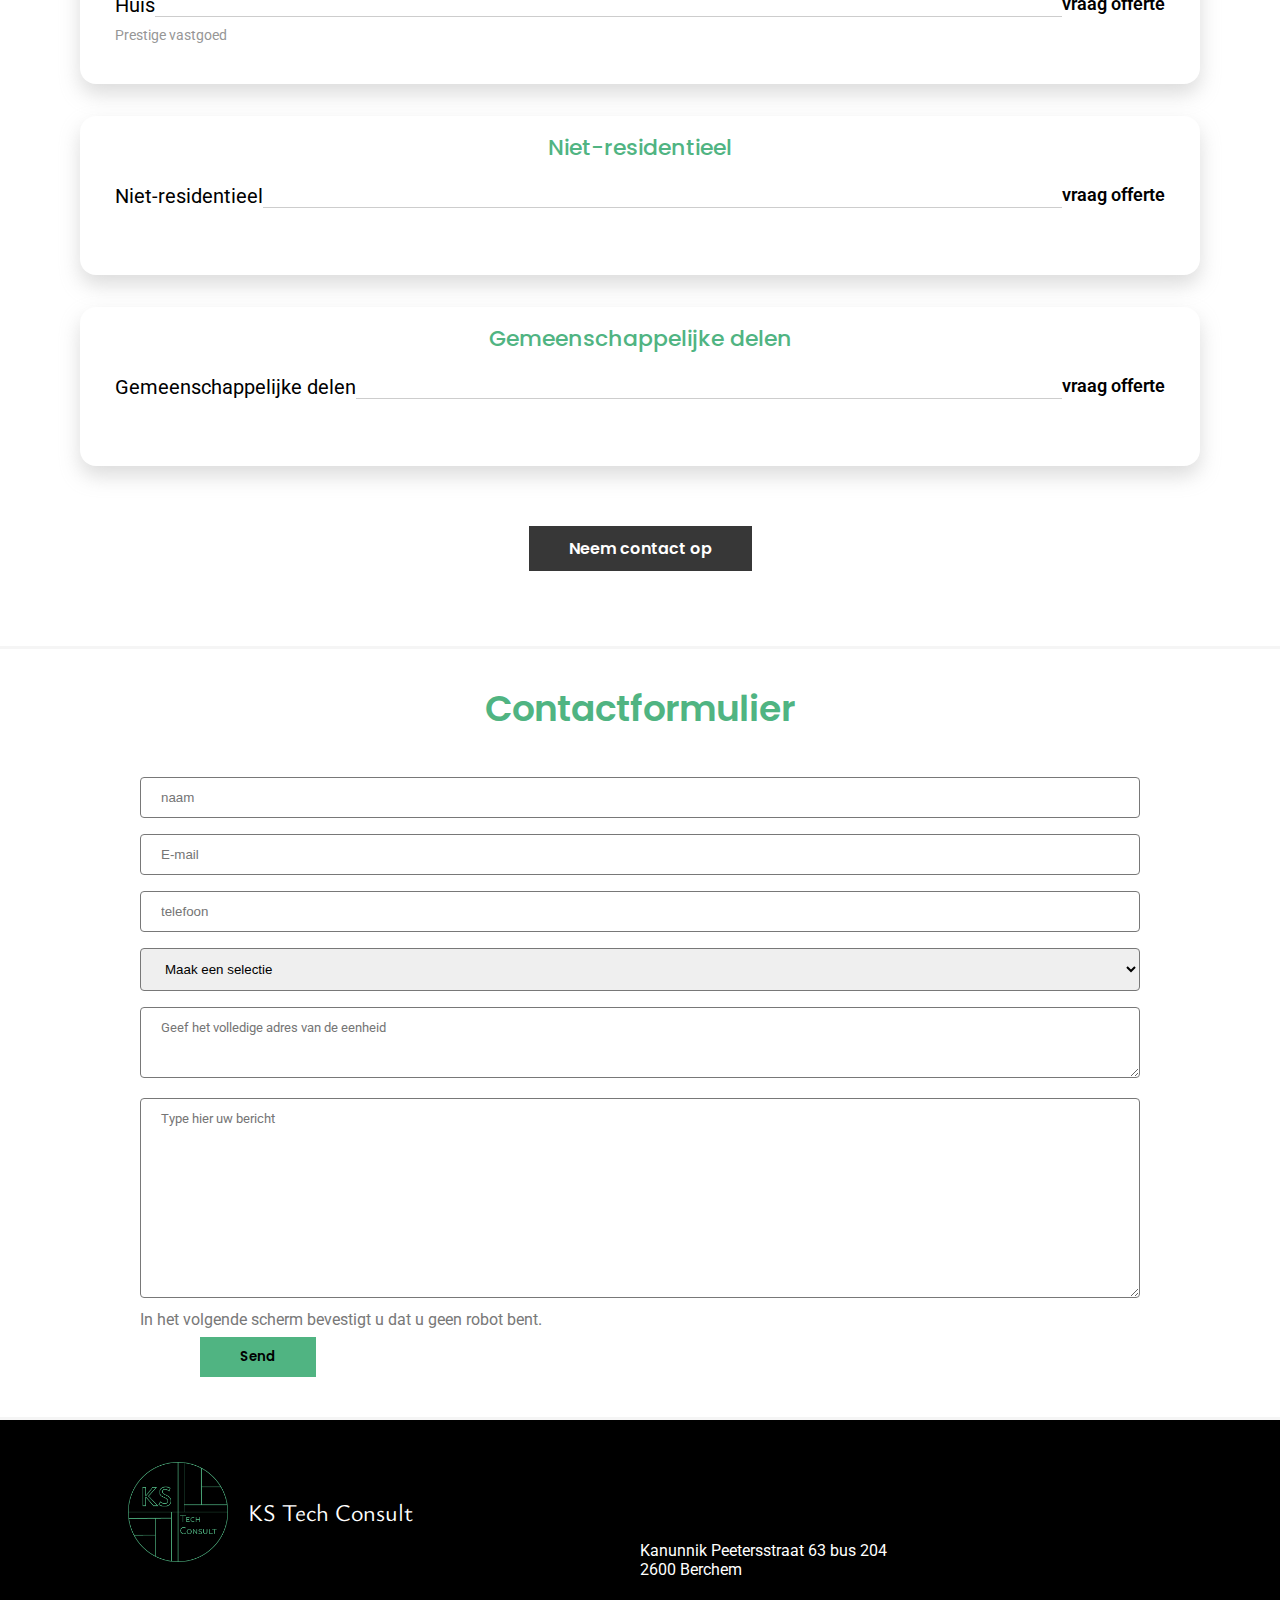
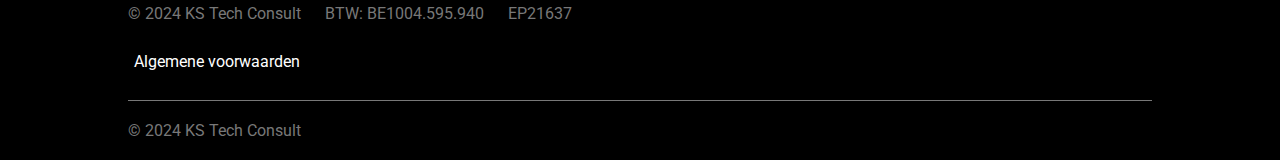
==== commit f88996c5: "Add files via upload" ====
--- a/index.html
+++ b/index.html
@@ -3,10 +3,9 @@
   <head>
     <title>KS Tech Consult</title>
     <link rel="stylesheet" href="styles/main.css">
-    <link rel="shortcut icon" type="image/png" href="pictures/favicon.png">
     <link rel="icon" href="pictures/favicon.ico" type="image/x-icon">
     <meta name="viewport" content="width=device-width, initial-scale=1.0">
-    <meta name="keywords" content="EPC, EPC-certificaat, Antwerpen, energiedeskundige, energieprestatiecertificaat, KS Tech Consult, EPC Antwerpen, Mortsel, Boechout, Hove, Edegem, Wilrijk, Berchem">
+    <meta name="keywords" content="EPC, EPC-certificaat, Antwerpen, energiedeskundige, Koen Smits, energieprestatiecertificaat, KS Tech Consult, EPC Antwerpen, Mortsel, Boechout, Hove, Edegem, Wilrijk, Berchem, Deurne, Ranst, Schilde, Wijnegem, Wommelgem, Borsbeek, Hemiksem, Kontich, Aartselaar, Lint, Lier, Duffel, Rumst, Reet, Niel, Schelle, Stabroek, Kapellen, Brasschaat, Schoten, Essen, Kalmthout, Nijlen, Mechelen, Willebroek">
     <meta name="Author" content="Koen Smits">
     <meta charset="UTF-8">
   </head>
@@ -45,7 +44,7 @@
       <section class="first-section" id="home">
         <div class="first-section-left">
           <div class="first-section-1">
-            CERTIFICATEN GEMAAKT DOOR ENERGIEDESKUNDIGEN
+            CERTIFICATEN GEMAAKT DOOR <br> ENERGIEDESKUNDIGEN
           </div>
           <div class="first-section-2">
             EPC-certificaat in Vlaanderen
--- a/styles/main.css
+++ b/styles/main.css
@@ -2,7 +2,7 @@
 
 *{
   box-sizing: border-box;
-  outline: 1px solid red;
+  /* outline: 1px solid red; */
 }
 body{
   margin: 0;
@@ -48,7 +48,7 @@
 }
 .header-left{
   font-family: Ysabeau;
-  font-size: 2.2rem;
+  font-size: 2.2em;
   font-weight: 600;
   display: flex;
   margin: auto;
@@ -71,7 +71,7 @@
 }
 nav a{
   cursor: pointer;
-  font-size: 1.3rem;
+  font-size: 1.3em;
   font-weight: 500;
   padding: 1rem;
   white-space: nowrap;
@@ -249,23 +249,27 @@
 
 .second-section{
   min-height: 44rem;
+  display: table;
+  width:100%;
 }
 .second-section-left{
-  display: inline-block;
+  display: table-cell;
   width: 50%;
   position: relative;
+  height: max-content;
  }
 .second-section-picture{
-  width: 31rem;
+  width: 30em;
   position: absolute;
   right: 50%;
   top: 50%;
-  transform: translateX(50%) translateY(50%);
+  transform: translateX(50%) translateY(-50%);
 }
 .second-section-right{
-  display: inline-block;
+  display: table-cell;
   width: 50%;
-  position: absolute;
+  position: relative;
+  height: max-content;
  }
 .second-cont{
   position: absolute;
@@ -273,6 +277,7 @@
   left: 15%;
   max-width: 35rem;
   font-family: poppins;
+  align-items: center;
  }
 .second-section-1, 
 .second-section-2, 
@@ -282,7 +287,7 @@
 }
 .second-section-2{
   color: rgb(80, 180, 130);
-  font-size: 3.5rem;
+  font-size: 3.5em;
   font-weight: 600;
 }
 
@@ -292,7 +297,6 @@
 
 .second-section-5{
   align-items: center;
-  margin-bottom: 3.125rem;
   
 }
 .section-top{
@@ -302,12 +306,33 @@
 .section-title, 
 .form-title{
   font-family: poppins;
-  font-size: 2.25rem;
+  font-size: 2.25em;
   font-weight: 600;
   padding-top: 2rem;
   color: rgb(80, 180, 130);
 }
 
+
+@media (max-width: 50rem) {
+  .second-section{
+    min-height:initial;
+  }
+  
+  .second-section-left{
+    display:none
+  }
+  .second-section-right{
+    display:block;
+    width: 100%;
+    margin: auto;
+  }
+  .second-cont{
+    position: initial;
+    margin:auto;
+    
+    
+  }
+}
 /* section 3*/
 
 
@@ -319,24 +344,24 @@
 }
 [class^="box-"]{
   box-shadow: 0 0.625rem 1.25rem rgba(0, 0, 0, 0.12), 0 0 0.375rem rgba(0, 0, 0, 0.06);
-  width: 22rem;
+  width: min(22rem, 100vw);
   top: 2rem;
   margin: 5rem auto;
 }
 
 .in-box-image{
-  width: 22rem;
+  width: min(22rem, 100vw);
   height: 15.5rem;
   object-fit: cover;
 }
 .in-box-title, 
 .in-box-text{
-  width: 19rem;
-  margin: 1.25rem;
+  max-width: 20rem;
+  margin: 1rem;
 }
 .in-box-title{
   font-family: poppins;
-  font-size: 1.125rem;
+  font-size: 1.1em;
   font-weight: 500;
 }
 .in-box-text{
@@ -380,7 +405,7 @@
   color: rgb(80, 180, 130);
 }
 .step-text{
-  font-size: 0.875rem;
+  font-size: 0.875em;
   color: rgb(75 ,75 ,75);
 }
 
@@ -390,13 +415,12 @@
 .price-group{
   border-radius: 1rem;
   box-shadow: 0 0.625rem 1.25rem rgb(205, 205, 205, 0.7);
-  margin: 2rem auto;
+  margin: 2rem 5em;
   padding: 15px;
-  max-width: 70rem;
 }
 .price-title{
   font-family: poppins;
-  font-size: 1.375rem;
+  font-size: 1.375em;
   font-weight: 500;
   color: rgb(80, 180, 130);
   text-align: center;
@@ -405,12 +429,17 @@
   .price-list{
     column-count: 2;   
   }
+  .price-group{
+    width:70rem;
+    margin: 2rem auto;
+  }
 }
 .price-set{
   border: solid 0.625rem white;
   padding: 0.625rem;
-  width: 25rem;
-  height: 3rem;
+  width:100%;
+  height: 6em;
+  /* max-width: 25rem; */
   break-inside : avoid;
   }
 .price-set-top{
@@ -418,19 +447,20 @@
   grid-template-columns: auto 1fr auto;
 }
 .price-item{
-  font-size: 1.25rem;
+  font-size: 1.25em;
   }
 .space-holder{
   border-bottom: 0.2px solid rgb(205, 205, 205);
   display: inline-block;
   }
 .price{
- font-size: 1.125rem;
+ font-size: 1.125em;
  font-weight: 600;
 }
 .price-set-bottom{
   color: rgb(150, 150, 150);
   margin-top: 0.625rem;
+  font-size: .9em;
 }
 
 /*footer*/
@@ -441,7 +471,6 @@
 
 .footer-top{
   width:80%;
-  min-width: 50rem;
   margin: auto;
   display: flex;
   flex-direction: column;
@@ -470,7 +499,7 @@
   display: inline-block;
   margin: auto 0;
   align-self: center;
-  font-size: 1.5rem;
+  font-size: 1.5em;
 }
 .footer-legal, 
 .form-info{
@@ -501,7 +530,6 @@
 .footer-bottom{
   color: rgb(120, 120, 120);
   width: 80%;
-  min-width: 50rem;
   margin:auto;
   padding: 1.25rem 0;
   border-top: solid 0.2px rgb(120, 120, 120);
@@ -531,8 +559,8 @@
 /* section 8*/
 .section-thanks{
   color: rgb(80, 180, 130);
-  font-size: 1.5rem;
-  margin: 6.25rem;
+  font-size: 1.5em;
+  margin: 10%;
 }
 
 
@@ -566,5 +594,5 @@
 
 
 .section-cond{
-  padding: 6.25rem;
+  padding: 10%;
 }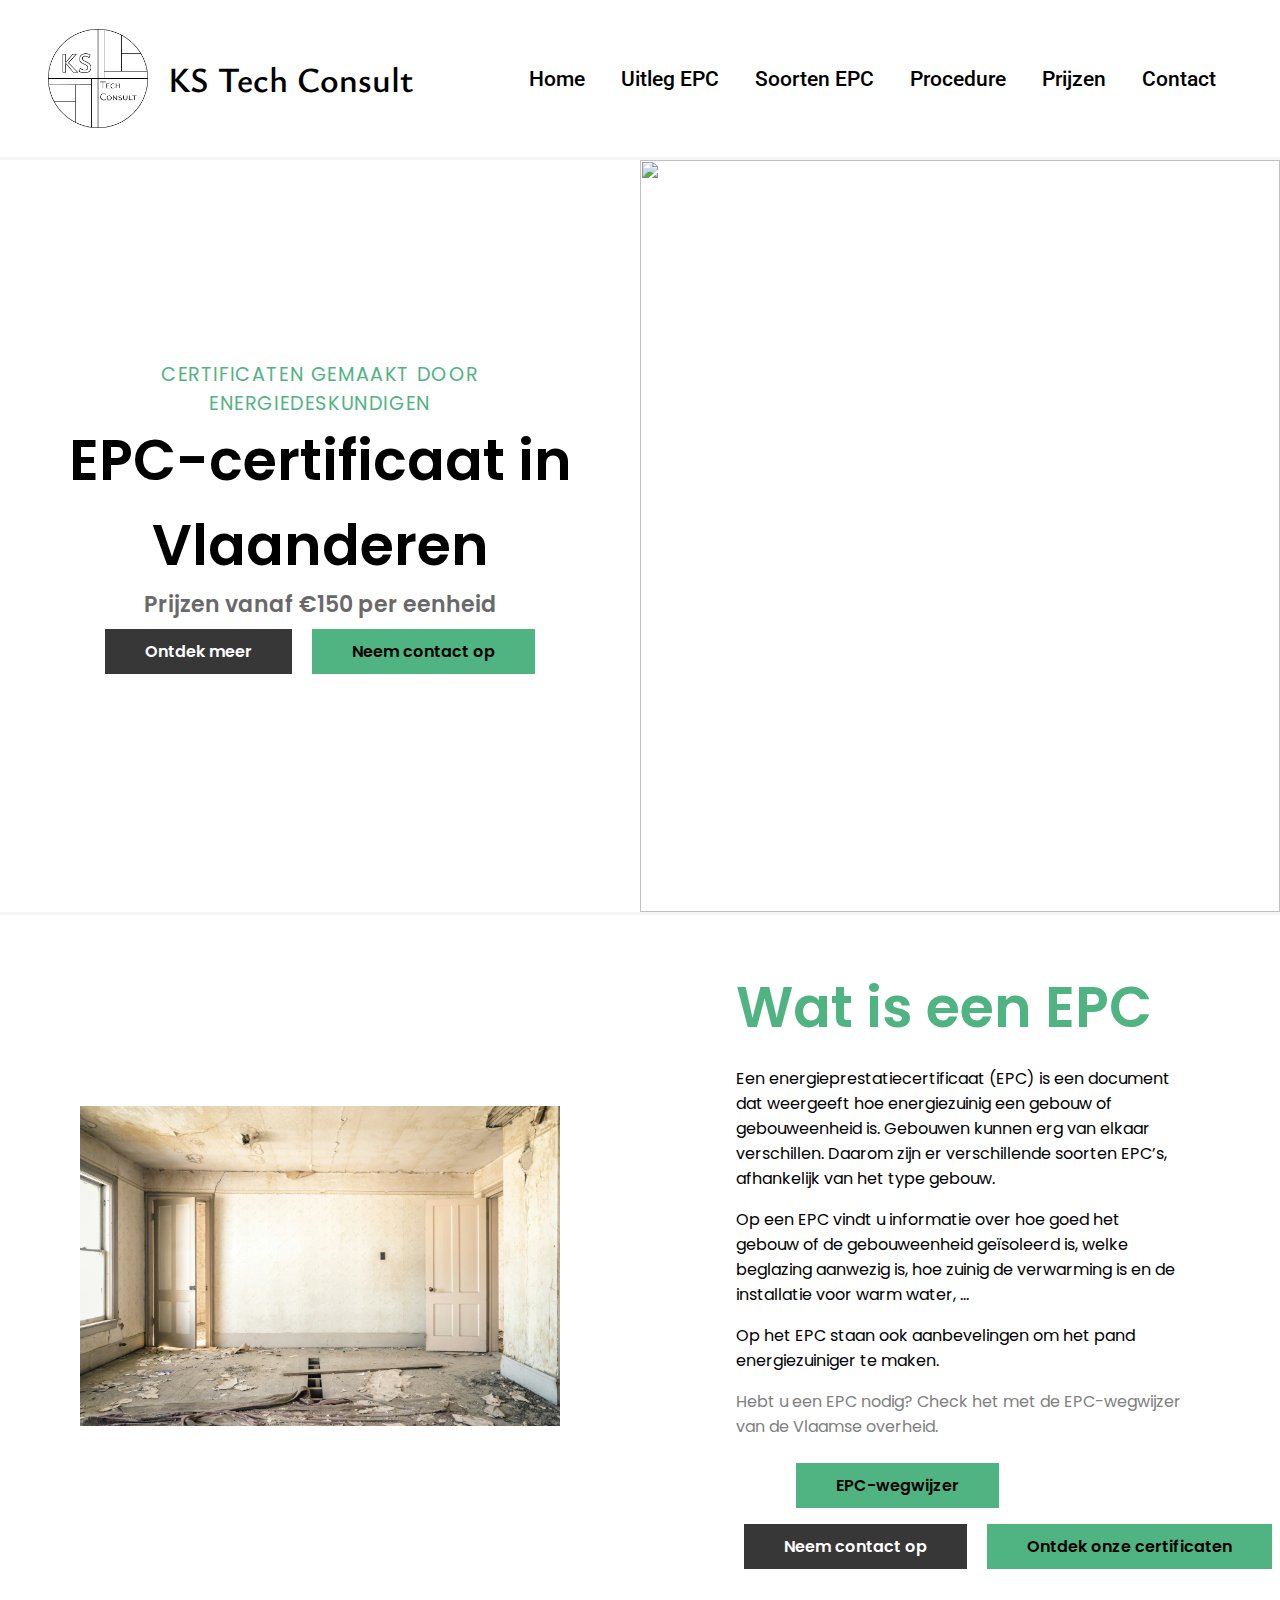
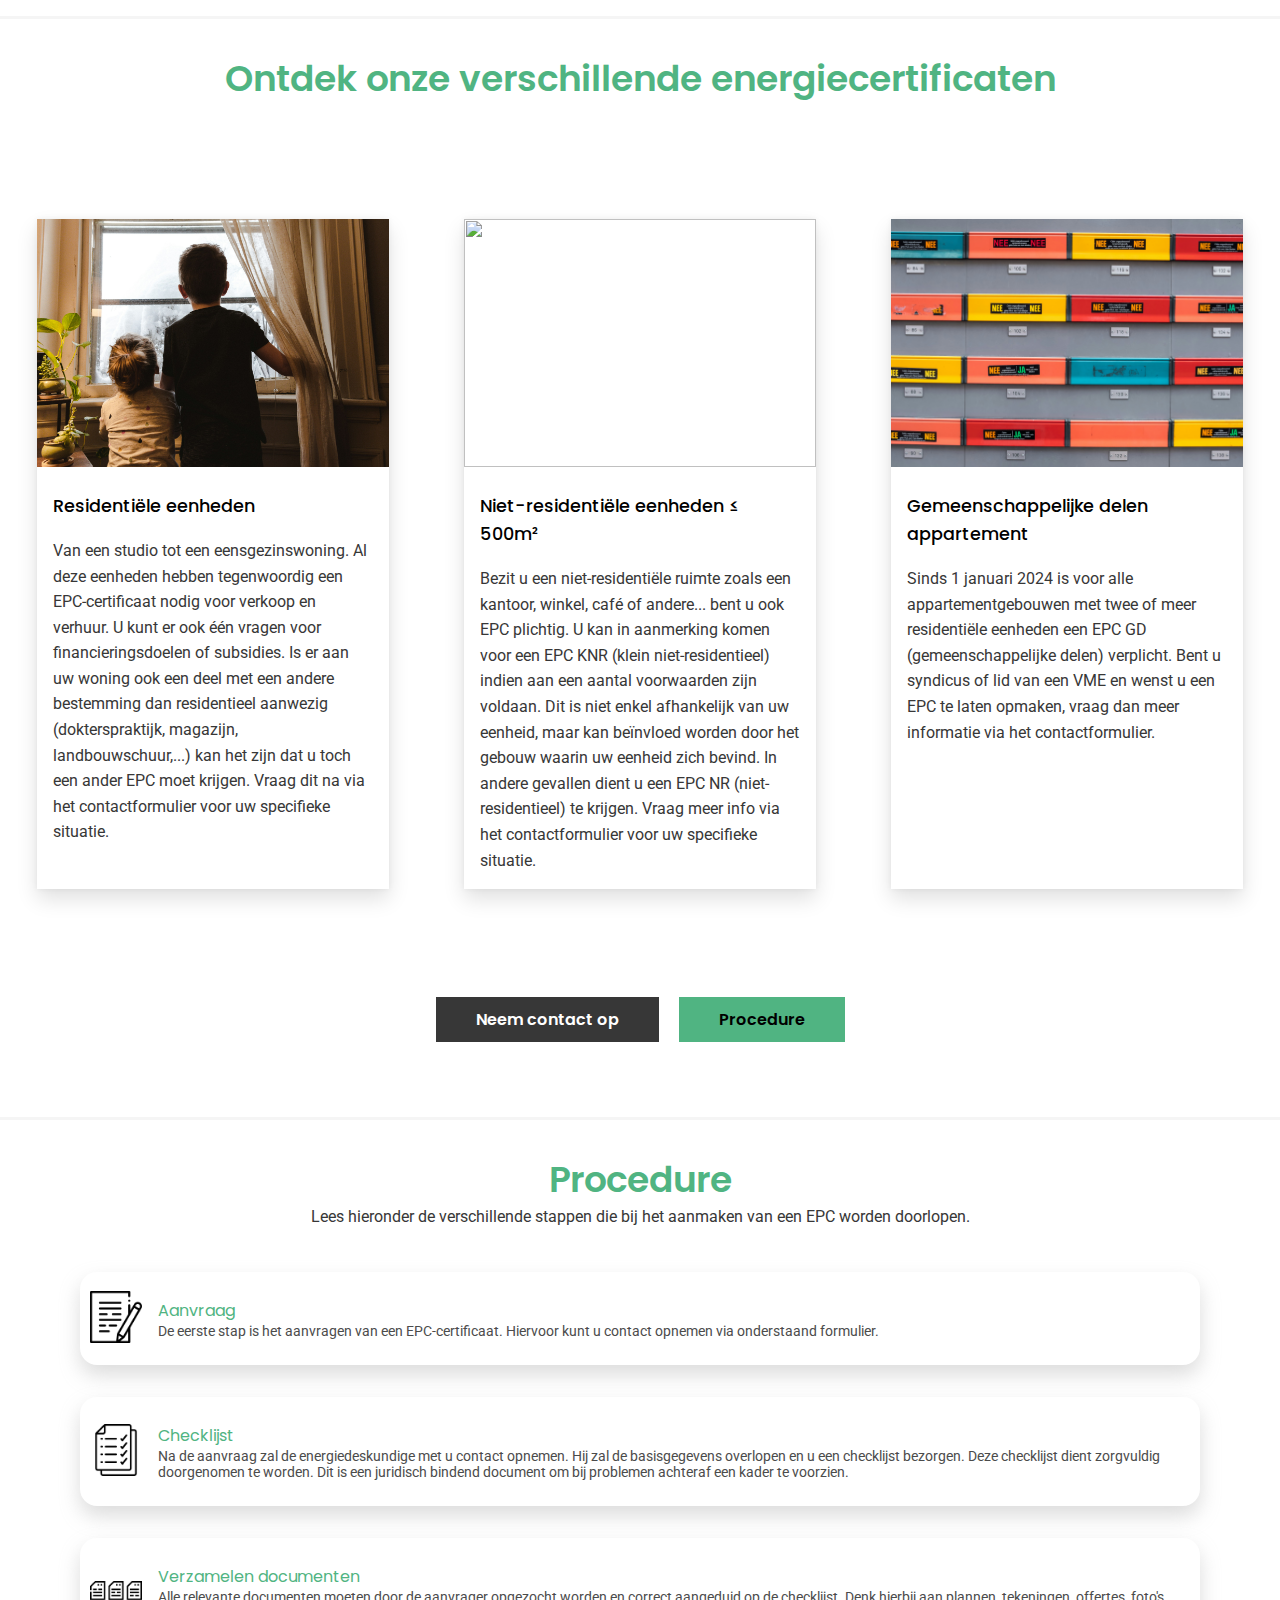
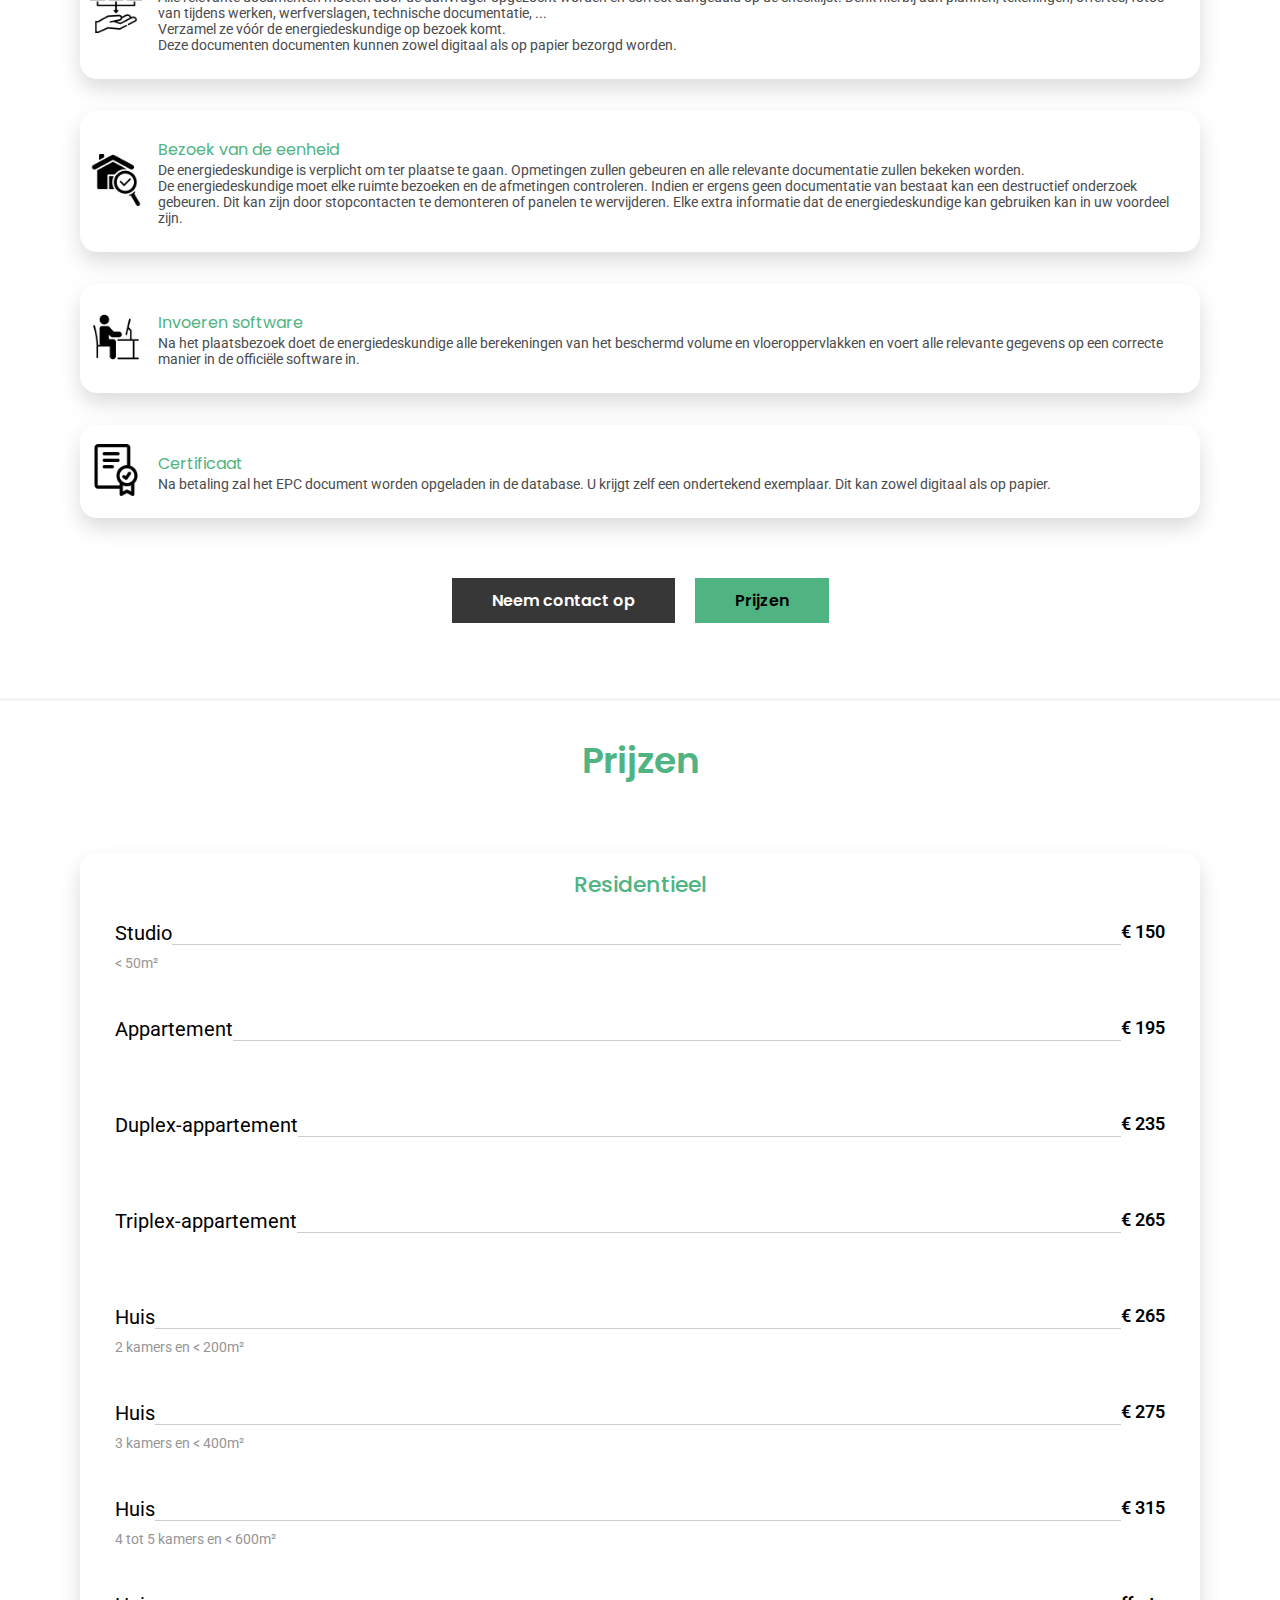
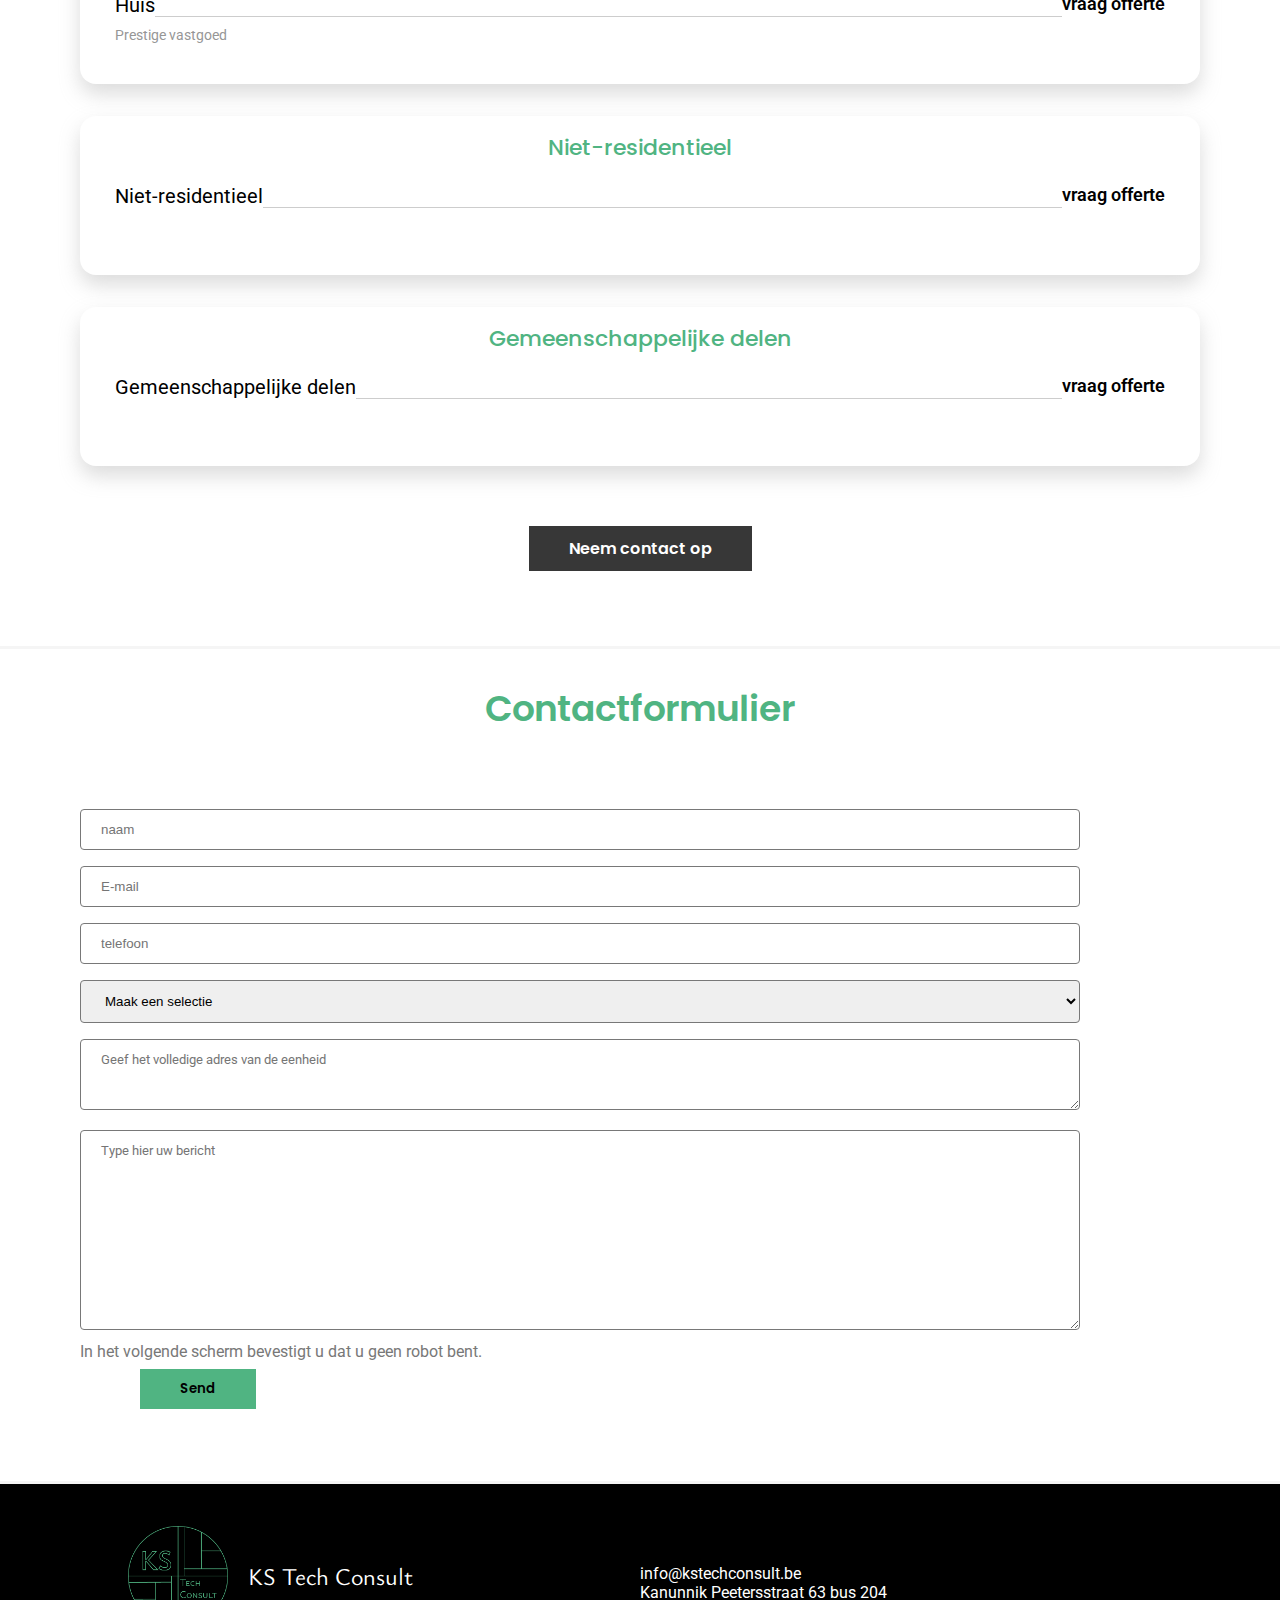
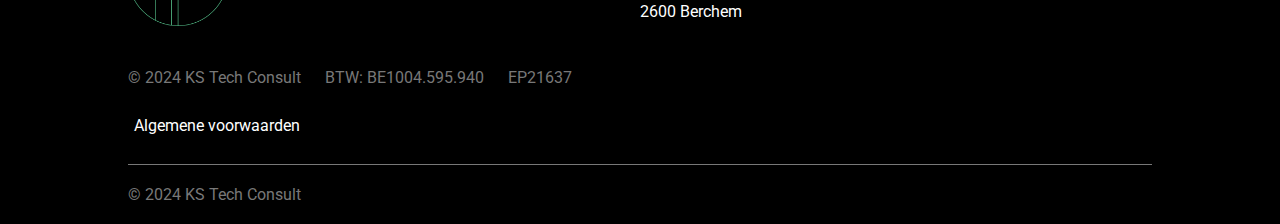
==== commit 49107427: "social-links" ====
--- a/index.html
+++ b/index.html
@@ -5,7 +5,7 @@
     <link rel="stylesheet" href="styles/main.css">
     <link rel="icon" href="pictures/favicon.ico" type="image/x-icon">
     <meta name="viewport" content="width=device-width, initial-scale=1.0">
-    <meta name="keywords" content="EPC, EPC-certificaat, Antwerpen, energiedeskundige, Koen Smits, energieprestatiecertificaat, KS Tech Consult, EPC Antwerpen, Mortsel, Boechout, Hove, Edegem, Wilrijk, Berchem, Deurne, Ranst, Schilde, Wijnegem, Wommelgem, Borsbeek, Hemiksem, Kontich, Aartselaar, Lint, Lier, Duffel, Rumst, Reet, Niel, Schelle, Stabroek, Kapellen, Brasschaat, Schoten, Essen, Kalmthout, Nijlen, Mechelen, Willebroek">
+    <meta name="keywords" content="EPC, EPC attest, EPC-certificaat, EPC keuring, keuring, Antwerpen, Type A, energiedeskundige, Koen Smits, energieprestatiecertificaat, KS Tech Consult, EPC Antwerpen, Mortsel, Boechout, Hove, Edegem, Wilrijk, Berchem, Deurne, Ranst, Schilde, Wijnegem, Wommelgem, Borsbeek, Hemiksem, Kontich, Aartselaar, Lint, Lier, Duffel, Rumst, Reet, Niel, Schelle, Stabroek, Kapellen, Brasschaat, Schoten, Essen, Kalmthout, Nijlen, Mechelen, Willebroek">
     <meta name="Author" content="Koen Smits">
     <meta charset="UTF-8">
   </head>
@@ -433,7 +433,16 @@
           <div class="footer-links"> 
             <a href="https://smitskoen.github.io/KStech/algemenevoorwaarden.html">Algemene voorwaarden</a>
           </div>
-          <div class="footer-adres">Kanunnik Peetersstraat 63 bus 204 <br> 2600 Berchem</div>
+          <div class="footer-adres">
+            <a href="mailto:info@kstechconsult.be">info@kstechconsult.be</a>
+            <br>Kanunnik Peetersstraat 63 bus 204 <br> 2600 Berchem
+          </div>
+          <div class="footer-social">
+            <ul>
+              <li><a href="https://www.facebook.com/profile.php?id=61559686826238"><i class="fa-brands fa-square-facebook"></i></a></li>
+              <li><a href="https://www.linkedin.com/company/ks-tech-consult/"><i class="fa-brands fa-linkedin"></i></a></li>
+            </ul>
+          </div>
         </div>
         <div class="footer-bottom">
           &copy; 2024 KS Tech Consult
@@ -443,5 +452,8 @@
       </div>
       
     </footer>
+
+    <script src="https://kit.fontawesome.com/0abdc865af.js" crossorigin="anonymous"></script>
+
   </body>
 </html>
--- a/styles/main.css
+++ b/styles/main.css
@@ -1,52 +1,57 @@
-@import url('https://fonts.googleapis.com/css2?family=Poppins:ital,wght@0,100;0,200;0,300;0,400;0,500;0,600;0,700;0,800;0,900;1,100;1,200;1,300;1,400;1,500;1,600;1,700;1,800;1,900&family=Roboto:ital,wght@0,100;0,300;0,400;0,500;0,700;0,900;1,100;1,300;1,400;1,500;1,700;1,900&family=Ysabeau:ital,wght@0,1..1000;1,1..1000&display=swap');
-
-*{
+@import url("https://fonts.googleapis.com/css2?family=Poppins:ital,wght@0,100;0,200;0,300;0,400;0,500;0,600;0,700;0,800;0,900;1,100;1,200;1,300;1,400;1,500;1,600;1,700;1,800;1,900&family=Roboto:ital,wght@0,100;0,300;0,400;0,500;0,700;0,900;1,100;1,300;1,400;1,500;1,700;1,900&family=Ysabeau:ital,wght@0,1..1000;1,1..1000&display=swap");
+
+* {
   box-sizing: border-box;
   /* outline: 1px solid red; */
 }
-body{
+
+body {
   margin: 0;
   font-family: Roboto;
 }
-img{
+
+img {
   max-width: 100%;
   max-height: auto;
 }
 
 /*algemene delen*/
 
-
-header, 
-section{
+header,
+section {
   border-bottom: solid;
   border-color: rgb(245, 245, 245);
 }
 
-@media(max-width:62.5rem){
-  section{font-size: 0.8em;
-  }
-}
+@media (max-width: 62.5rem) {
+  section {
+    font-size: 0.8em;
+  }
+}
+
 /*header*/
 
-
-header{
+header {
   min-height: 10rem;
   margin: auto;
   display: flex;
-  width: 100%;  
-}
-.logo-header{
+  width: 100%;
+}
+
+.logo-header {
   width: 6.25rem;
   display: inline-block;
   margin-right: 1.25rem;
 }
-.header-text-logo{
+
+.header-text-logo {
   display: inline-block;
   margin: auto;
   align-self: center;
   min-width: 15.5rem;
 }
-.header-left{
+
+.header-left {
   font-family: Ysabeau;
   font-size: 2.2em;
   font-weight: 600;
@@ -54,135 +59,154 @@
   margin: auto;
   flex-wrap: wrap;
 }
-nav{
+
+nav {
   margin: auto;
   padding: 1rem 0;
   float: right;
 }
-nav ul{
+
+nav ul,
+footer ul {
   margin: 0;
   padding: 0;
   list-style: none;
   float: right;
 }
-nav li{
+
+nav li,
+footer li {
   display: inline-block;
   margin: 1rem 0;
 }
-nav a{
+
+nav a {
   cursor: pointer;
   font-size: 1.3em;
   font-weight: 500;
   padding: 1rem;
   white-space: nowrap;
   border-radius: 1.5rem;
-  transition: all ease 0.15s ;
+  transition: all ease 0.15s;
   text-decoration: none;
   color: black;
 }
-nav a:hover, 
-nav a:focus{
+
+nav a:hover,
+nav a:focus {
   text-shadow: 0 0 1px;
   background-color: rgb(80, 180, 130);
   outline: none;
 }
 
-@media (max-width: 75rem){
-  header{
+@media (max-width: 75rem) {
+  header {
     text-align: center;
   }
-  .header-left{
+
+  .header-left {
     display: inline-block;
     margin: auto;
-    flex-wrap:initial;
+    flex-wrap: initial;
     text-align: center;
-}
-  .logo-header{
+  }
+
+  .logo-header {
     display: block;
     margin: auto;
   }
-  .header-text-logo{
+
+  .header-text-logo {
     display: block;
     margin: auto;
     align-self: center;
     min-width: 15.5rem;
   }
-  nav ul{
+
+  nav ul {
     display: grid;
     grid-template-columns: min-content min-content min-content;
   }
-  nav li{
+
+  nav li {
     margin-left: 0.25rem;
   }
 }
 
-@media (max-width: 671px){
-  header{
+@media (max-width: 671px) {
+  header {
     display: block;
   }
-  
-  nav{
+
+  nav {
     float: none;
     display: inline-block;
     margin: auto;
-    
-  }
-  nav ul{
+  }
+
+  nav ul {
     float: none;
   }
 }
-@media(max-width: 26.25rem){
-  nav ul{
+
+@media (max-width: 26.25rem) {
+  nav ul {
     grid-template-columns: min-content min-content;
   }
 }
 
 /* section 1*/
 
-
-.first-section{
+.first-section {
   display: flex;
 }
+
 .first-section-left,
-.first-section-right{
+.first-section-right {
   height: 47rem;
   display: inline-block;
   width: 50%;
   text-align: center;
 }
 
-.first-section-left{
+.first-section-left {
   padding-top: 12.5rem;
 }
-.first-section-1, 
-.first-section-2, 
-.first-section-3, 
-.first-section-4{
+
+.first-section-1,
+.first-section-2,
+.first-section-3,
+.first-section-4 {
   max-width: 32rem;
   font-family: poppins;
   margin: 0 auto;
 }
-.first-section-1{
+
+.first-section-1 {
   font-size: 1.2em;
   color: rgb(80, 180, 130);
   letter-spacing: 0.1rem;
 }
-.first-section-2{
+
+.first-section-2 {
   font-size: 3.5em;
   font-weight: 600;
 }
-.first-section-3{
+
+.first-section-3 {
   font-size: 1.375em;
   color: dimgray;
   font-weight: 600;
 }
-.first-section-4{
+
+.first-section-4 {
   max-width: 28rem;
   align-items: center;
 }
-.button-left, 
-.button-right, 
-.button-wegwijzer{
+
+.button-left,
+.button-right,
+.button-wegwijzer {
   border: none;
   font-family: poppins;
   cursor: pointer;
@@ -190,121 +214,132 @@
   padding: 0.625rem 2.5rem;
   font-weight: 600;
   display: inline-block;
-  text-decoration: none;  
-}
-.button-left{
+  text-decoration: none;
+}
+
+.button-left {
   color: white;
   background-color: rgb(55, 55, 55);
 }
-.button-left:hover, 
-.button-left:focus{
-  background-color: rgb(75 ,75 ,75);
+
+.button-left:hover,
+.button-left:focus {
+  background-color: rgb(75, 75, 75);
   outline: none;
 }
-.button-right, 
-.button-wegwijzer{
+
+.button-right,
+.button-wegwijzer {
   background-color: rgb(80, 180, 130);
   color: black;
 }
-.button-right:hover, 
-.button-wegwijzer:hover, 
-.button-right:focus, 
-.button-wegwijzer:focus{
+
+.button-right:hover,
+.button-wegwijzer:hover,
+.button-right:focus,
+.button-wegwijzer:focus {
   background-color: rgb(100, 200, 150);
   outline: none;
 }
-.button-wegwijzer{
+
+.button-wegwijzer {
   margin-left: 3.75rem;
 }
 
-figure{
+figure {
   margin: 0;
- }
-.first-section-picture{
-  height:100%;
+}
+
+.first-section-picture {
+  height: 100%;
   width: 100%;
   object-fit: cover;
- }
-
-@media (max-width: 50rem){
- .first-section{
-  display: block;
-  background-color: rgb(230, 230, 230);
- }
- 
-  .first-section-right{
-  display: none;
- }
- .first-section-left{
-  width: 100%;
-  padding: 5vw;
-  height: auto;
-  padding: 5rem 0;
-  
- }
-}
-
- /* section 2*/
-
-
-.second-section{
+}
+
+@media (max-width: 50rem) {
+  .first-section {
+    display: block;
+  }
+
+  .first-section-right {
+    display: none;
+  }
+
+  .first-section-left {
+    width: 100%;
+    padding: 5vw;
+    height: auto;
+    padding: 5rem 0;
+  }
+}
+
+/* section 2*/
+
+.second-section {
   min-height: 44rem;
   display: table;
-  width:100%;
-}
-.second-section-left{
+  width: 100%;
+}
+
+.second-section-left {
   display: table-cell;
   width: 50%;
   position: relative;
   height: max-content;
- }
-.second-section-picture{
+}
+
+.second-section-picture {
   width: 30em;
   position: absolute;
   right: 50%;
   top: 50%;
   transform: translateX(50%) translateY(-50%);
 }
-.second-section-right{
+
+.second-section-right {
   display: table-cell;
   width: 50%;
   position: relative;
   height: max-content;
- }
-.second-cont{
+}
+
+.second-cont {
   position: absolute;
   top: 3.125rem;
   left: 15%;
   max-width: 35rem;
   font-family: poppins;
   align-items: center;
- }
-.second-section-1, 
-.second-section-2, 
-.second-section-3, 
-.second-section-4{
+}
+
+.second-section-1,
+.second-section-2,
+.second-section-3,
+.second-section-4 {
   max-width: 28rem;
 }
-.second-section-2{
+
+.second-section-2 {
   color: rgb(80, 180, 130);
   font-size: 3.5em;
   font-weight: 600;
 }
 
-.second-section-4{
+.second-section-4 {
   color: grey;
 }
 
-.second-section-5{
+.second-section-5 {
   align-items: center;
-  
-}
-.section-top{
+}
+
+.section-top {
   height: 7.5rem;
   text-align: center;
 }
-.section-title, 
-.form-title{
+
+.section-title,
+.form-title {
   font-family: poppins;
   font-size: 2.25em;
   font-weight: 600;
@@ -312,62 +347,67 @@
   color: rgb(80, 180, 130);
 }
 
-
 @media (max-width: 50rem) {
-  .second-section{
-    min-height:initial;
-  }
-  
-  .second-section-left{
-    display:none
-  }
-  .second-section-right{
-    display:block;
-    width: 100%;
+  .second-section {
+    min-height: initial;
+  }
+
+  .second-section-left {
+    display: none;
+  }
+
+  .second-section-right {
+    display: block;
+    width: auto;
+    margin: 2rem 5em;
+  }
+
+  .second-cont {
+    position: initial;
     margin: auto;
   }
-  .second-cont{
-    position: initial;
-    margin:auto;
-    
-    
-  }
-}
+}
+
 /* section 3*/
 
-
-.third-section-bottom{
+.third-section-bottom {
   display: grid;
   grid-template-columns: repeat(auto-fit, minmax(min(25rem, 100%), 1fr));
   justify-items: center;
   line-height: 1.6;
 }
-[class^="box-"]{
-  box-shadow: 0 0.625rem 1.25rem rgba(0, 0, 0, 0.12), 0 0 0.375rem rgba(0, 0, 0, 0.06);
+
+[class^="box-"] {
+  box-shadow: 0 0.625rem 1.25rem rgba(0, 0, 0, 0.12),
+    0 0 0.375rem rgba(0, 0, 0, 0.06);
   width: min(22rem, 100vw);
   top: 2rem;
   margin: 5rem auto;
 }
 
-.in-box-image{
+.in-box-image {
   width: min(22rem, 100vw);
   height: 15.5rem;
   object-fit: cover;
 }
-.in-box-title, 
-.in-box-text{
+
+.in-box-title,
+.in-box-text {
   max-width: 20rem;
   margin: 1rem;
 }
-.in-box-title{
+
+.in-box-title {
   font-family: poppins;
   font-size: 1.1em;
   font-weight: 500;
 }
-.in-box-text{
+
+.in-box-text {
   color: rgb(55, 55, 55);
 }
-.section-links{
+
+.section-links {
   height: 6.25rem;
   text-align: center;
   align-content: center;
@@ -376,205 +416,243 @@
 
 /* section 4*/
 
-
-.section-undertitle{
+.section-undertitle {
   color: rgb(55, 55, 55);
 }
-.step{
+
+.step {
   max-width: 70rem;
-  margin: 2rem auto;
-  padding:0.625rem;
+  margin: 2rem 5em;
+  padding: 0.625rem;
   border-radius: 1.0675rem;
   box-shadow: 0 0.625rem 1.25rem rgb(205, 205, 205, 0.7);
   display: grid;
   grid-template-columns: 3.25rem 1fr;
 }
 
-.step-image{
+.step-image {
   align-items: center;
   align-content: center;
 }
-.step-image img{
+
+.step-image img {
   width: 3.25rem;
 }
-.step-expl{
+
+.step-expl {
   padding: 1rem;
 }
-.step-title{
+
+.step-title {
   font-family: poppins;
   color: rgb(80, 180, 130);
 }
-.step-text{
+
+.step-text {
   font-size: 0.875em;
-  color: rgb(75 ,75 ,75);
+  color: rgb(75, 75, 75);
 }
 
 /* section 5*/
 
-
-.price-group{
+.price-group {
   border-radius: 1rem;
   box-shadow: 0 0.625rem 1.25rem rgb(205, 205, 205, 0.7);
   margin: 2rem 5em;
   padding: 15px;
 }
-.price-title{
+
+.price-title {
   font-family: poppins;
   font-size: 1.375em;
   font-weight: 500;
   color: rgb(80, 180, 130);
   text-align: center;
 }
-@media screen and (min-width: 1300px){
-  .price-list{
-    column-count: 2;   
-  }
-  .price-group{
-    width:70rem;
+
+@media screen and (min-width: 1300px) {
+  .price-list {
+    column-count: 2;
+  }
+
+  .price-group {
+    width: 70rem;
     margin: 2rem auto;
   }
 }
-.price-set{
+
+.price-set {
   border: solid 0.625rem white;
   padding: 0.625rem;
-  width:100%;
+  width: 100%;
   height: 6em;
   /* max-width: 25rem; */
-  break-inside : avoid;
-  }
-.price-set-top{
+  break-inside: avoid;
+}
+
+.price-set-top {
   display: grid;
   grid-template-columns: auto 1fr auto;
 }
-.price-item{
+
+.price-item {
   font-size: 1.25em;
-  }
-.space-holder{
+}
+
+.space-holder {
   border-bottom: 0.2px solid rgb(205, 205, 205);
   display: inline-block;
-  }
-.price{
- font-size: 1.125em;
- font-weight: 600;
-}
-.price-set-bottom{
+}
+
+.price {
+  font-size: 1.125em;
+  font-weight: 600;
+}
+
+.price-set-bottom {
   color: rgb(150, 150, 150);
   margin-top: 0.625rem;
-  font-size: .9em;
+  font-size: 0.9em;
 }
 
 /*footer*/
-footer{
+footer {
   background-color: black;
   color: white;
-  }
-
-.footer-top{
-  width:80%;
+}
+
+.footer-top {
+  width: 80%;
   margin: auto;
   display: flex;
   flex-direction: column;
   flex-wrap: wrap;
   height: 17.5rem;
   box-sizing: border-box;
-  
-}
-
-.logo-footer-cont{
-  height:11.5rem;
+}
+
+.logo-footer-cont {
+  height: 11.5rem;
   display: flex;
   flex-wrap: wrap;
   font-family: Ysabeau;
   width: 50%;
-  
-}
-.logo-footer{
+}
+
+.logo-footer {
   width: 6.25rem;
   height: 6.25rem;
   display: inline-block;
   margin-right: 1.25rem;
   align-self: center;
 }
-.logo-footer-text{
+
+.logo-footer-text {
   display: inline-block;
   margin: auto 0;
   align-self: center;
   font-size: 1.5em;
 }
-.footer-legal, 
-.form-info{
+
+.footer-legal,
+.form-info {
   /* height: 50px; */
   color: rgb(120, 120, 120);
 }
 
-.footer-legal{
-width:50%;
-height: 3rem;
-
-}
+.footer-legal {
+  width: 50%;
+  height: 3rem;
+}
+
+.footer-links a,
+.footer-adres a,
+.footer-social a {
+  color: white;
+  border: none;
+  text-decoration: none;
+  cursor: pointer;
+  
+}
+
 .footer-links a{
- color: white;
- border: none;
- text-decoration: none;
- padding-left: 0.375rem;
-}
-.footer-links{
- width: 50%;
- height: 3rem;
-}
-.footer-adres{
- width: 50%;
- align-content: center;
- height: 17.5rem;
-}
-.footer-bottom{
+  padding-left: 0.375rem;
+}
+
+.footer-links {
+  width: 50%;
+  height: 3rem;
+}
+
+.footer-adres {
+  width: 50%;
+  align-content: center;
+  height: 13.5rem;
+}
+
+.footer-social{
+  width:50%;
+  height: 4rem;
+}
+
+.footer-bottom {
   color: rgb(120, 120, 120);
   width: 80%;
-  margin:auto;
+  margin: auto;
   padding: 1.25rem 0;
   border-top: solid 0.2px rgb(120, 120, 120);
 }
 
-@media ( max-width: 800px){
+@media (max-width: 800px) {
+
   .logo-footer-cont,
   .footer-legal,
   .footer-links,
-  .footer-adres{
-    width: 100%;
-  }
-  .footer-adres{
-    height:4rem;
-  }
-  .footer-top{
+  .footer-adres,
+  .footer-social {
+    width: auto;
+    margin: auto 2rem;
+  }
+
+  .footer-adres {
+    height: 3rem;
+  }
+
+  .footer-top {
     height: initial;
   }
+
   .footer-top,
-  .footer-bottom{
+  .footer-bottom {
     width: auto;
     min-width: none;
   }
 }
 
+.footer i {
+  height: 4em;
+}
 
 /* section 8*/
-.section-thanks{
+.section-thanks {
   color: rgb(80, 180, 130);
   font-size: 1.5em;
   margin: 10%;
 }
 
-
 /* section 6*/
 
-.form-full{
-  margin:0 auto;
+.form-full {
+  margin: 0 auto;
   padding-bottom: 2rem;
   max-width: 62.5rem;
-}
-input[type=text], 
-input[type=email], 
-input[type=number], 
-select, 
+  margin: 2rem 5em;
+}
+
+input[type="text"],
+input[type="email"],
+input[type="number"],
+select,
 textarea {
   width: 100%;
   padding: 0.75rem 1.25rem;
@@ -583,16 +661,17 @@
   border: 1px solid rgb(120, 120, 120);
   border-radius: 0.25rem;
 }
-.tekstbericht{
+
+.tekstbericht {
   height: 12.5rem;
 }
-textarea{
+
+textarea {
   font-family: Roboto;
 }
 
 /*section 7*/
 
-
-.section-cond{
+.section-cond {
   padding: 10%;
 }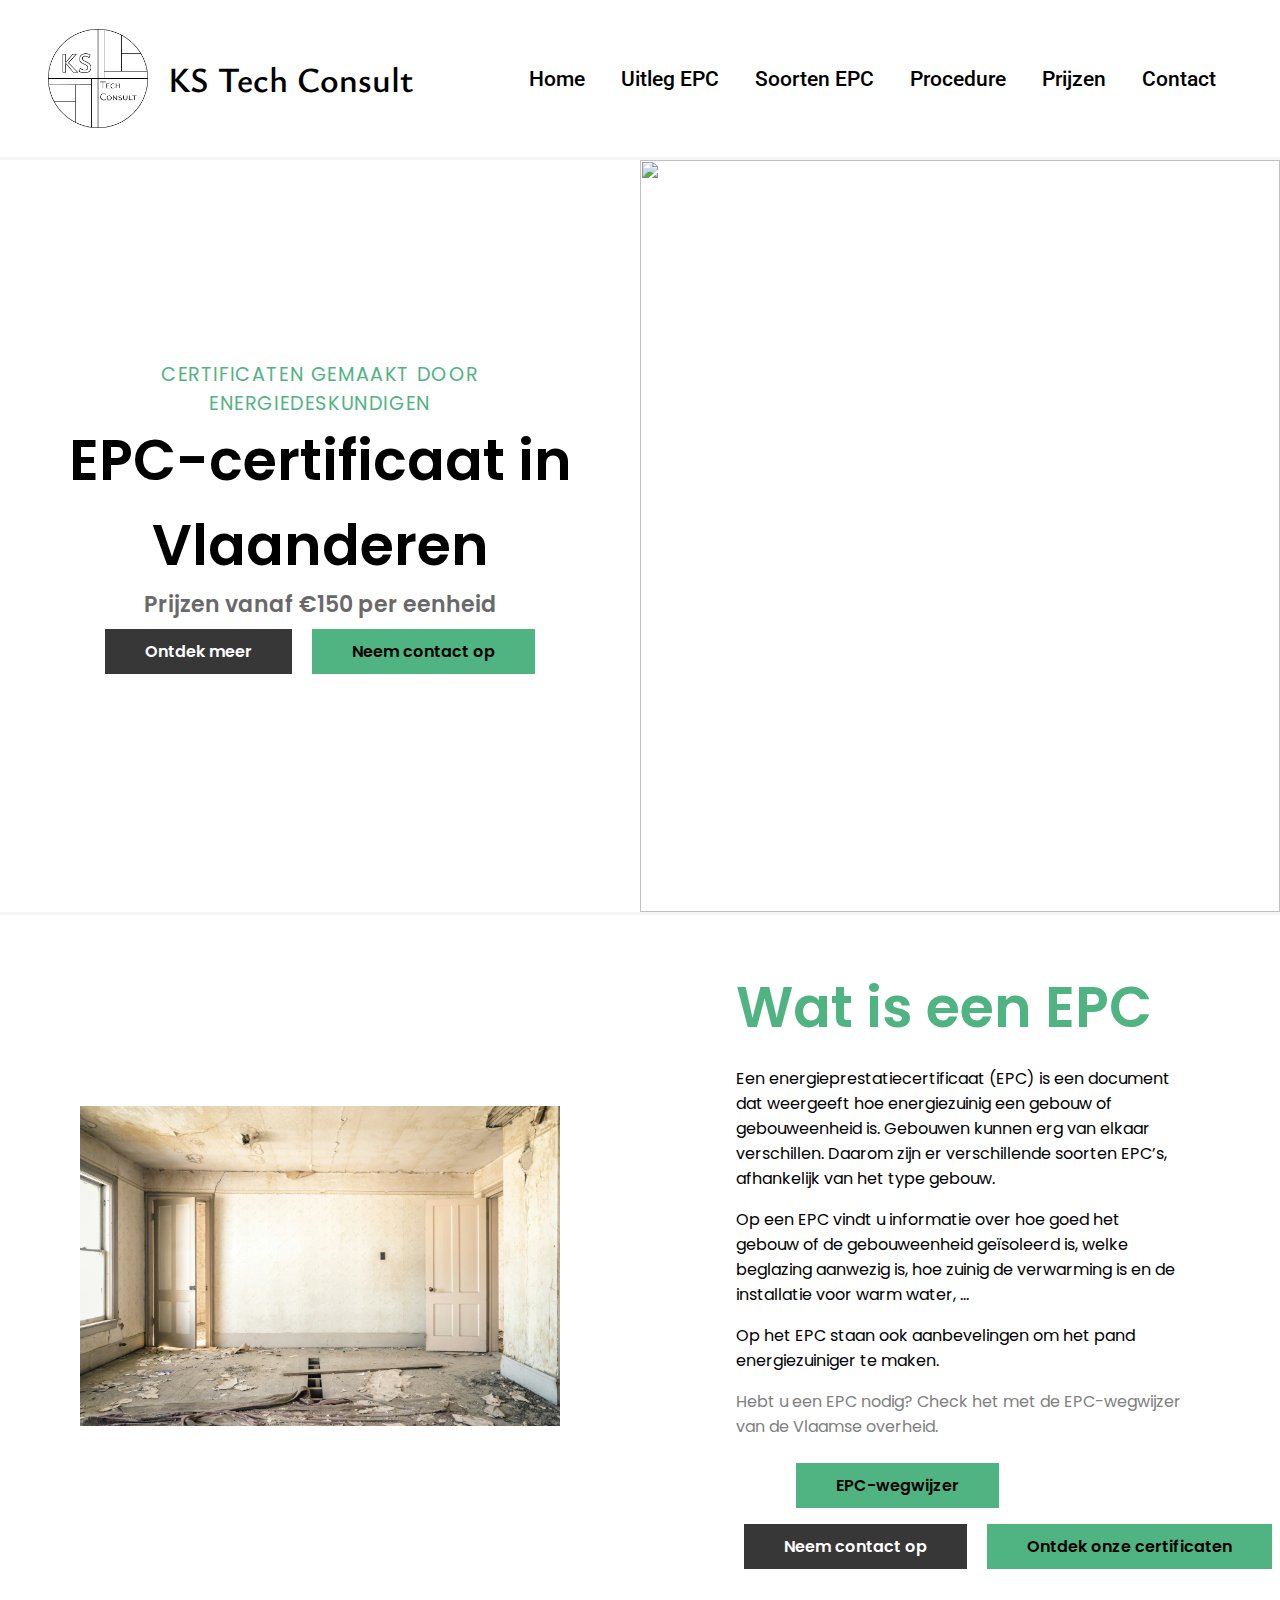
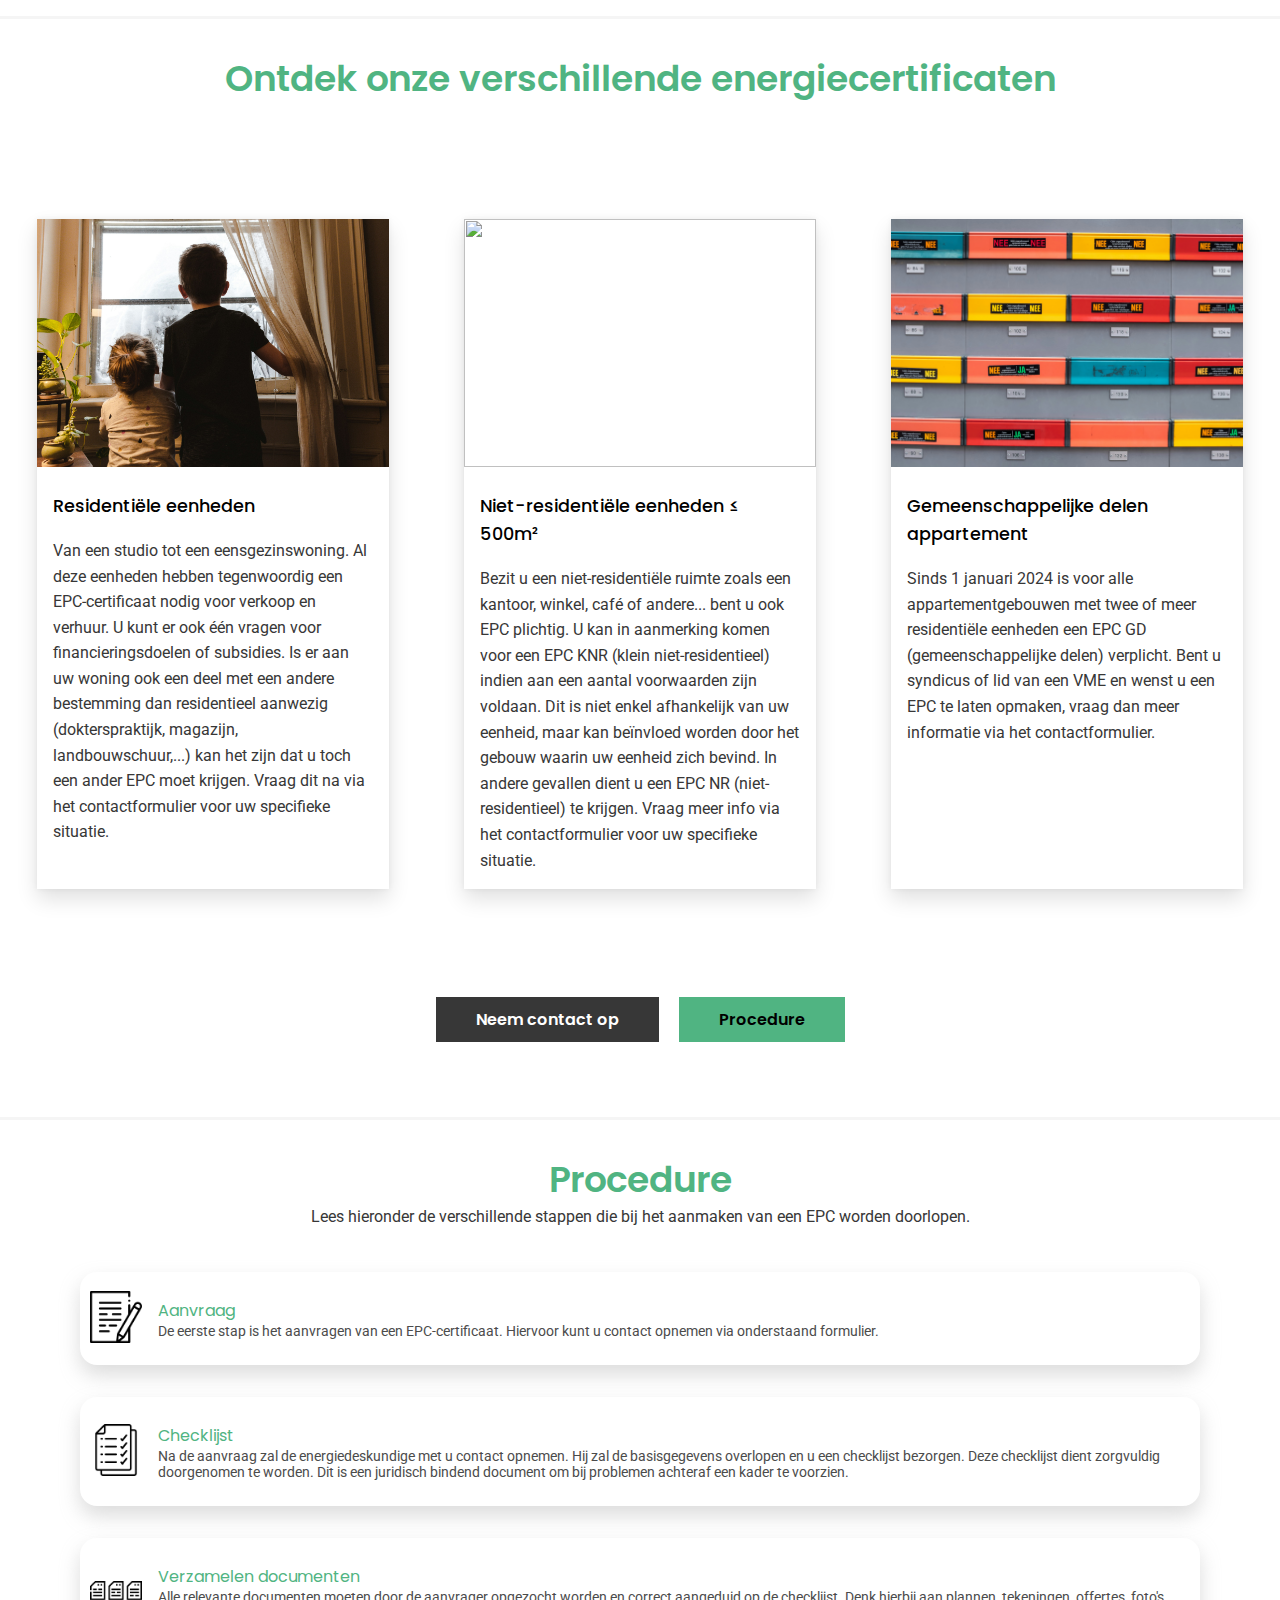
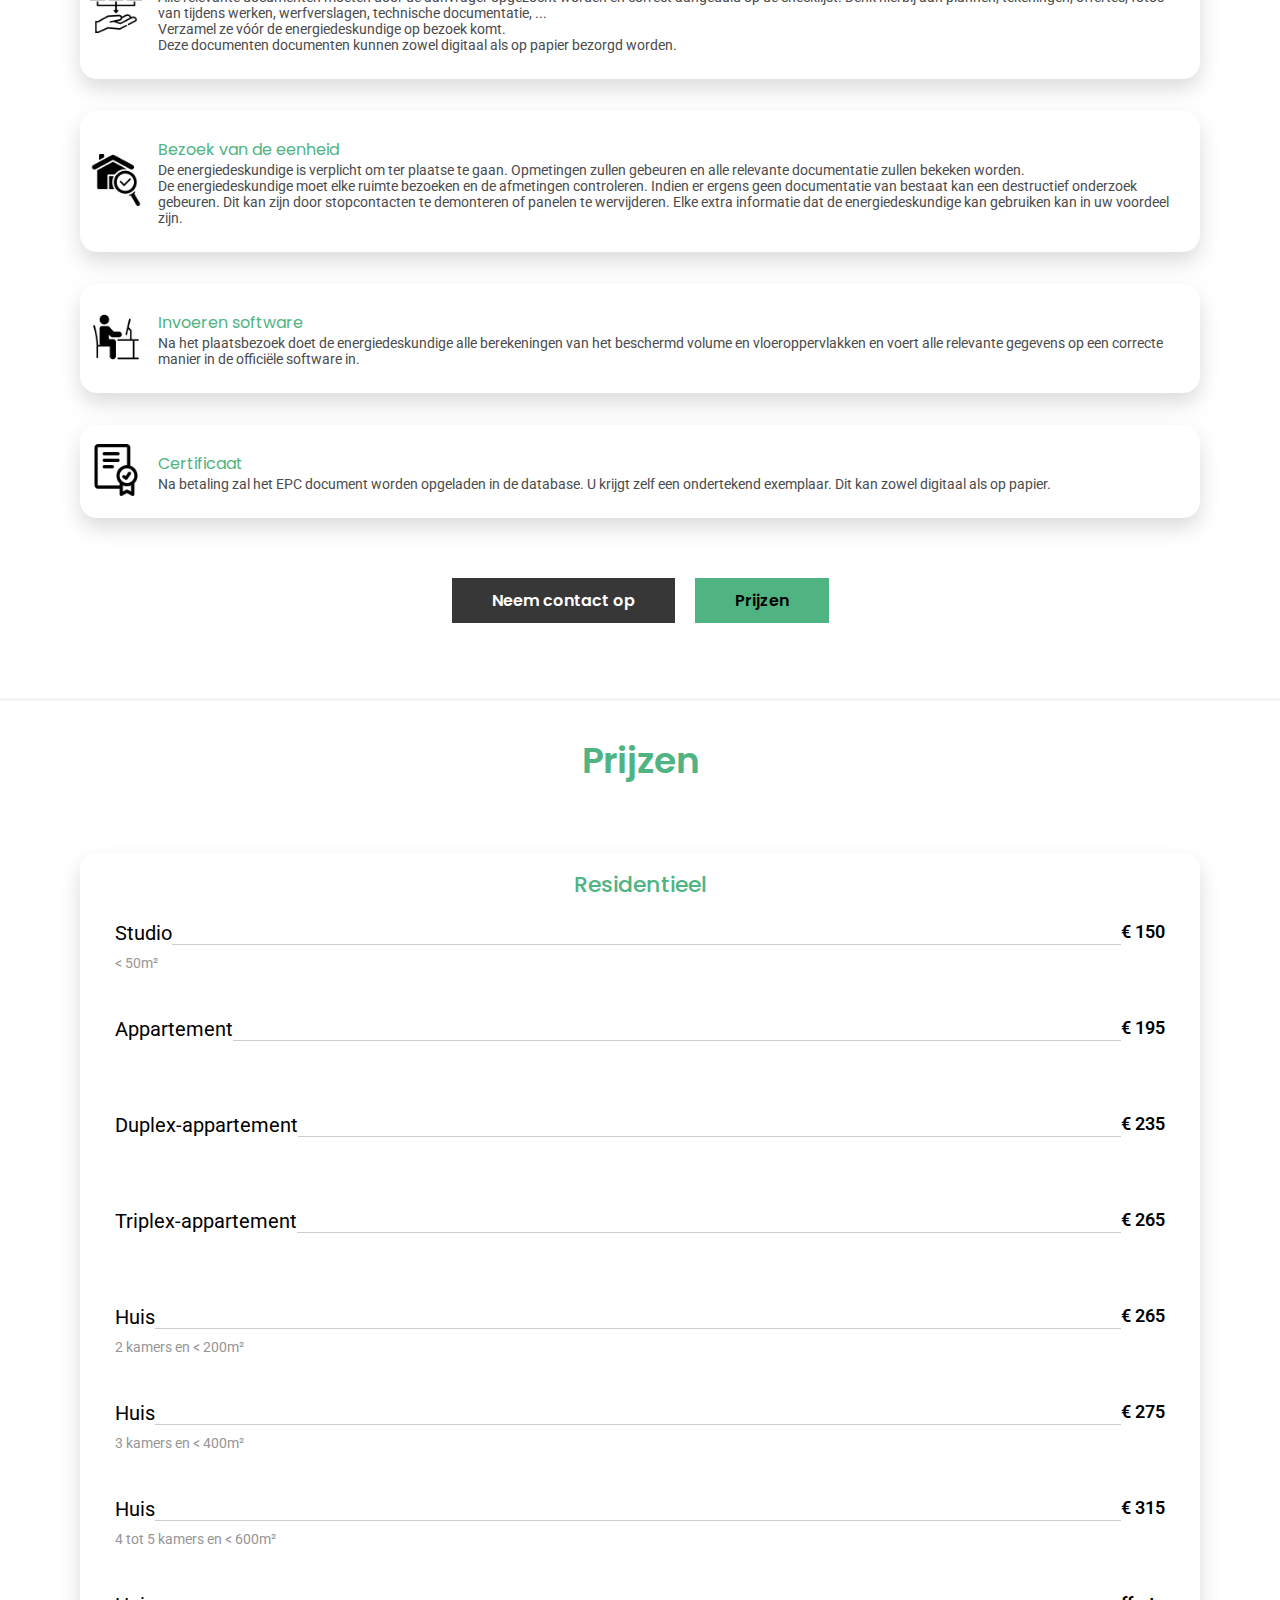
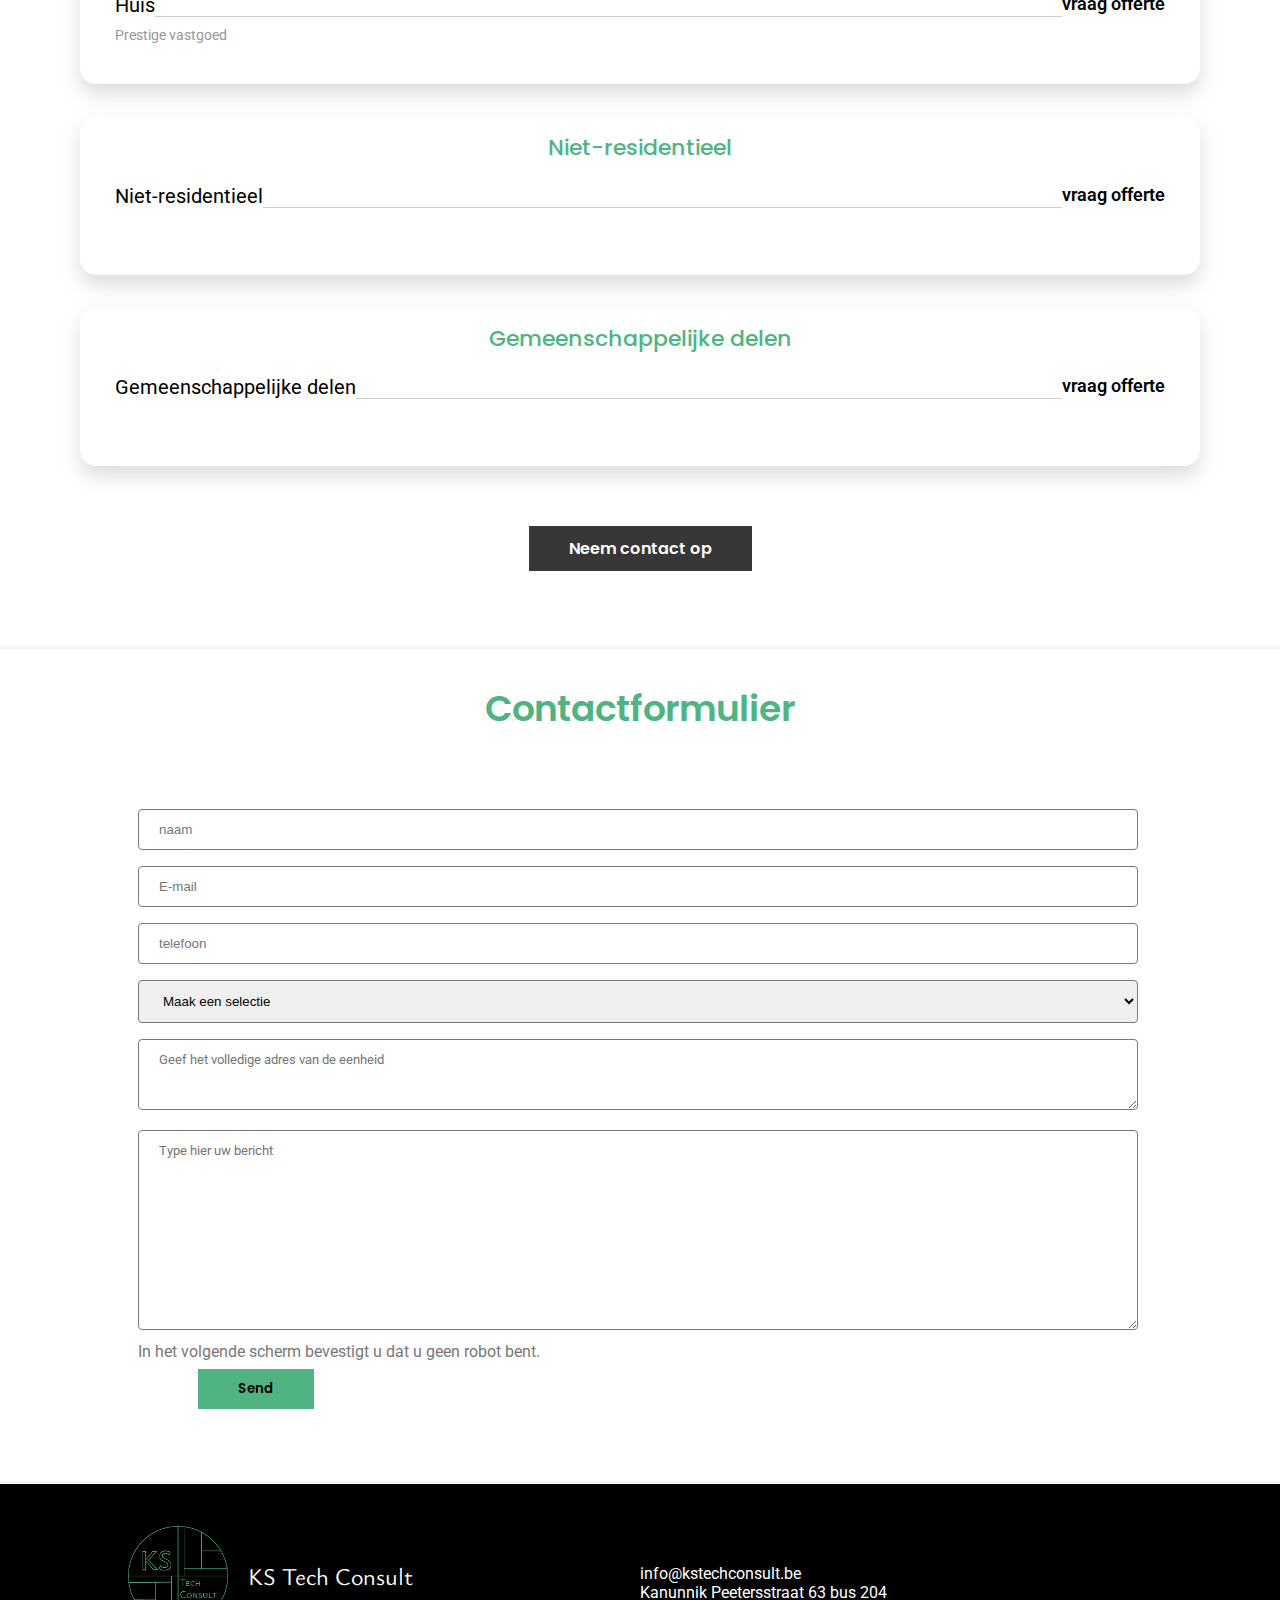
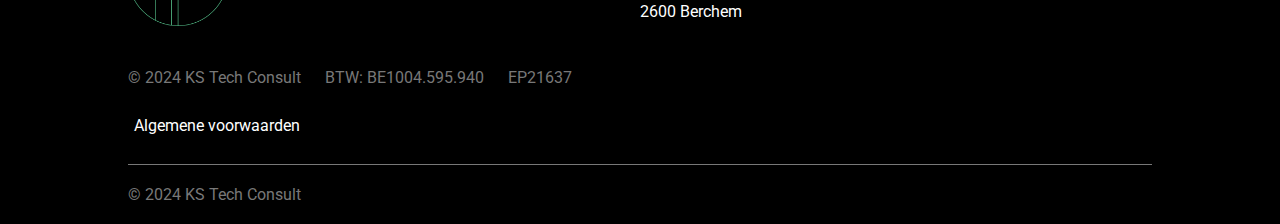
==== commit fa881ef1: "update links" ====
--- a/index.html
+++ b/index.html
@@ -431,7 +431,7 @@
             &copy; 2024 KS Tech Consult &emsp; BTW: BE1004.595.940 &emsp; EP21637
           </div>
           <div class="footer-links"> 
-            <a href="https://smitskoen.github.io/KStech/algemenevoorwaarden.html">Algemene voorwaarden</a>
+            <a href="https://kstechconsult.be/algemenevoorwaarden.html">Algemene voorwaarden</a>
           </div>
           <div class="footer-adres">
             <a href="mailto:info@kstechconsult.be">info@kstechconsult.be</a>
--- a/styles/main.css
+++ b/styles/main.css
@@ -452,6 +452,11 @@
   font-size: 0.875em;
   color: rgb(75, 75, 75);
 }
+@media screen and (min-width: 1300px){
+  .step{
+    margin: 2rem auto;
+  }
+}
 
 /* section 5*/
 
@@ -646,7 +651,7 @@
   margin: 0 auto;
   padding-bottom: 2rem;
   max-width: 62.5rem;
-  margin: 2rem 5em;
+  margin: 2rem auto;
 }
 
 input[type="text"],
@@ -670,6 +675,12 @@
   font-family: Roboto;
 }
 
+@media screen and (max-width: 1300px) {
+  .form-full{
+    margin: 2rem 8.625em;
+  }
+}
+
 /*section 7*/
 
 .section-cond {
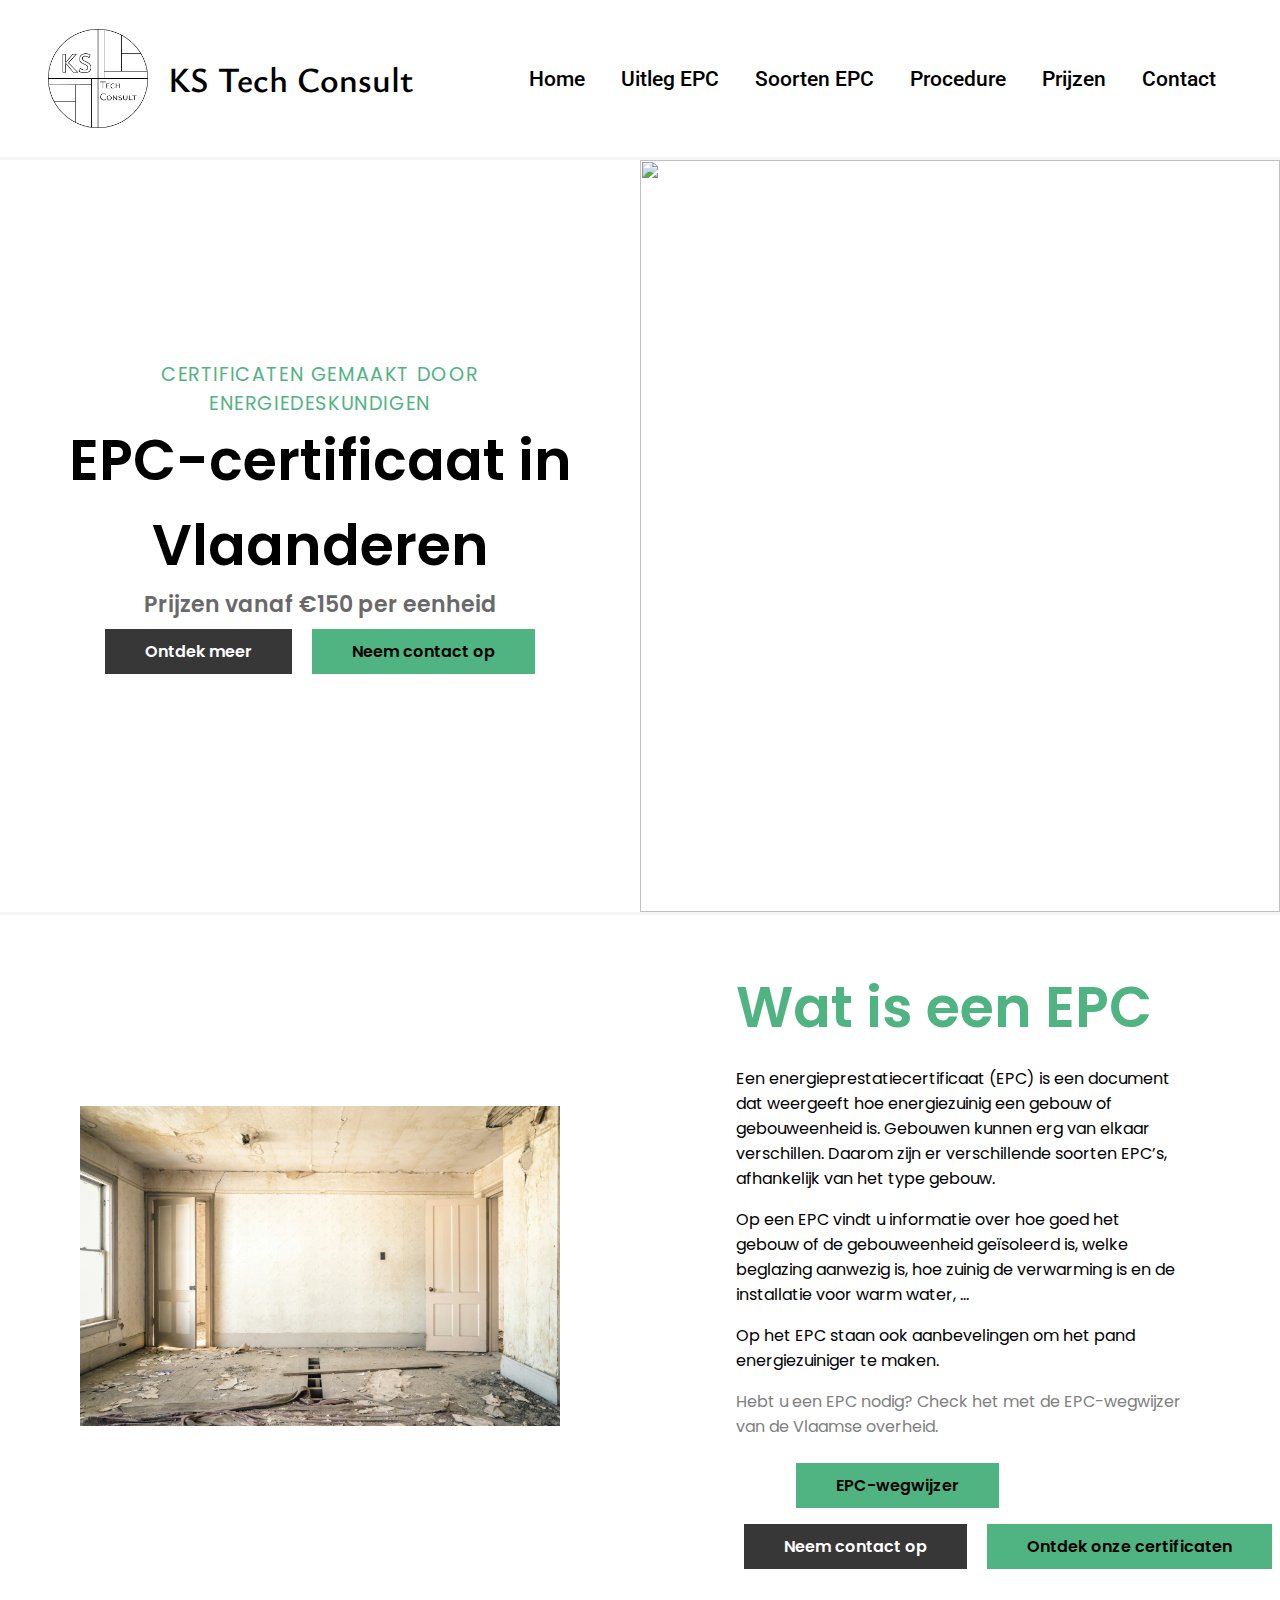
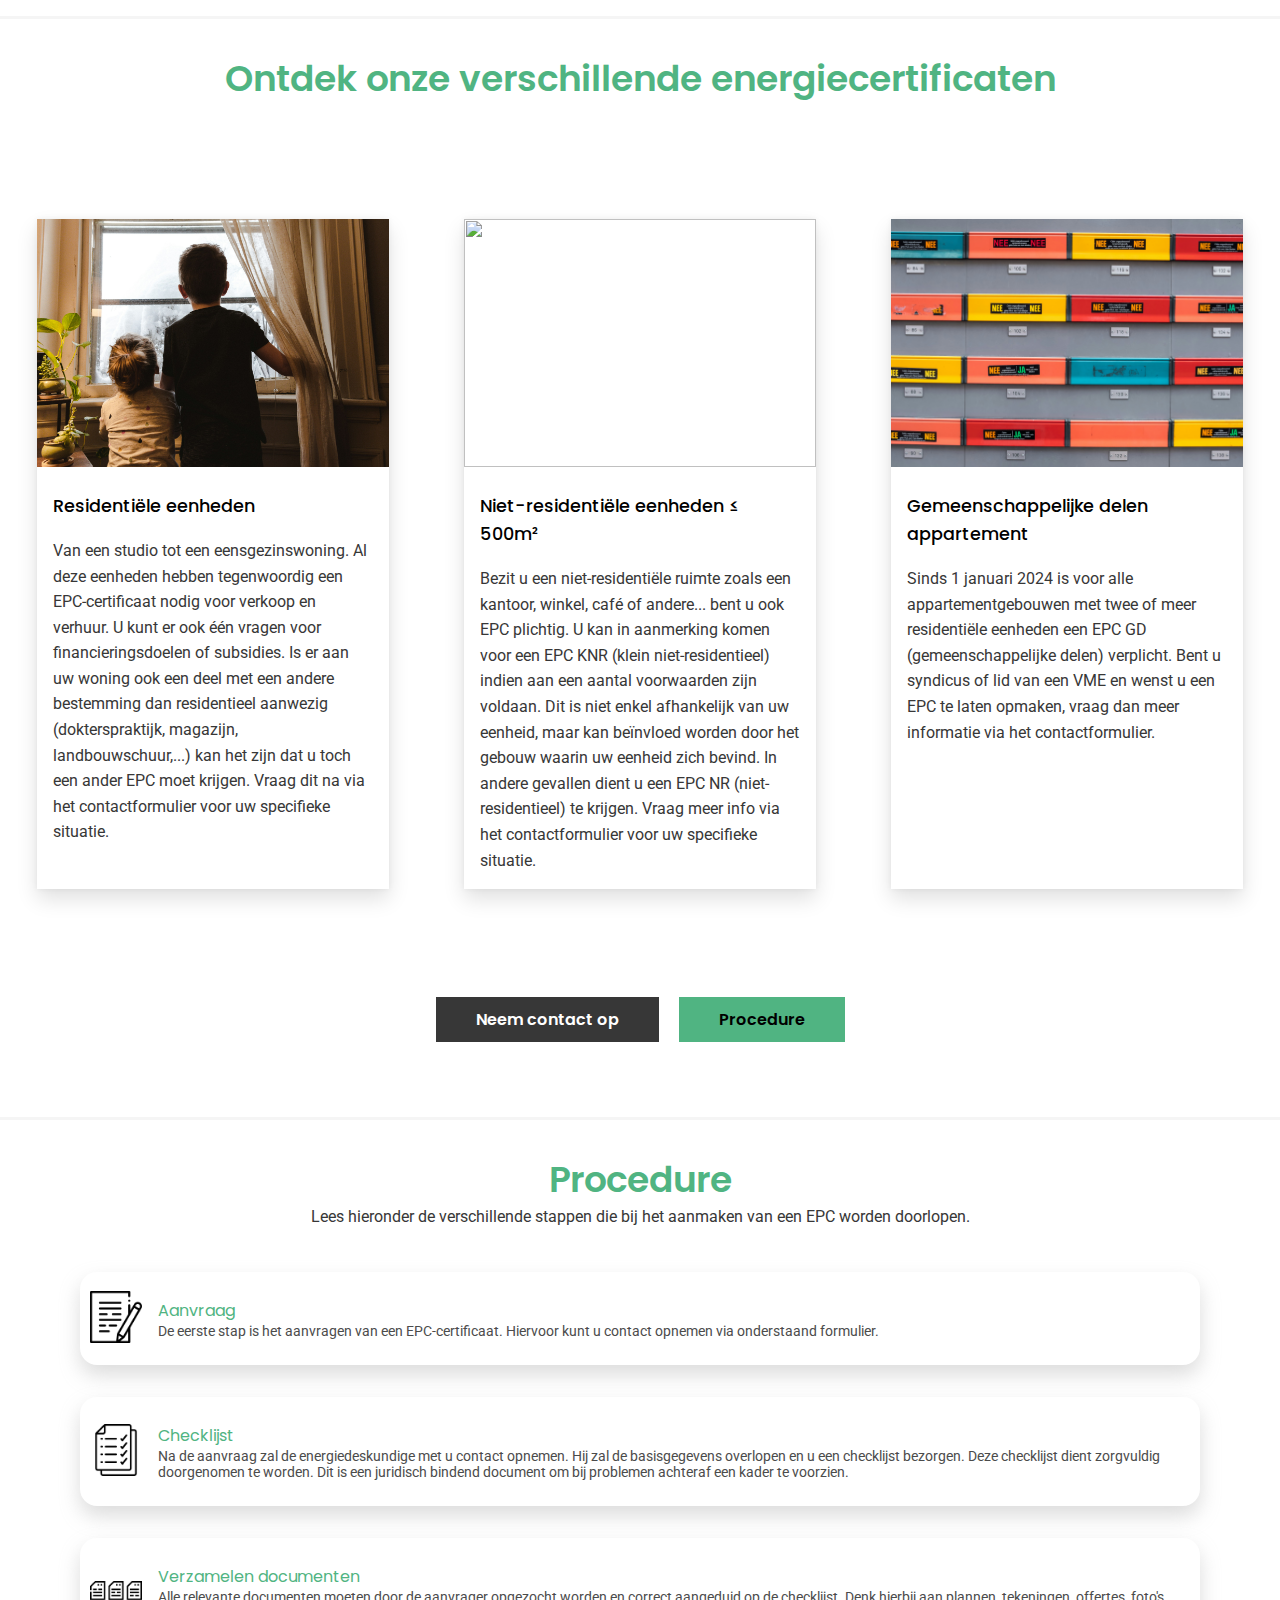
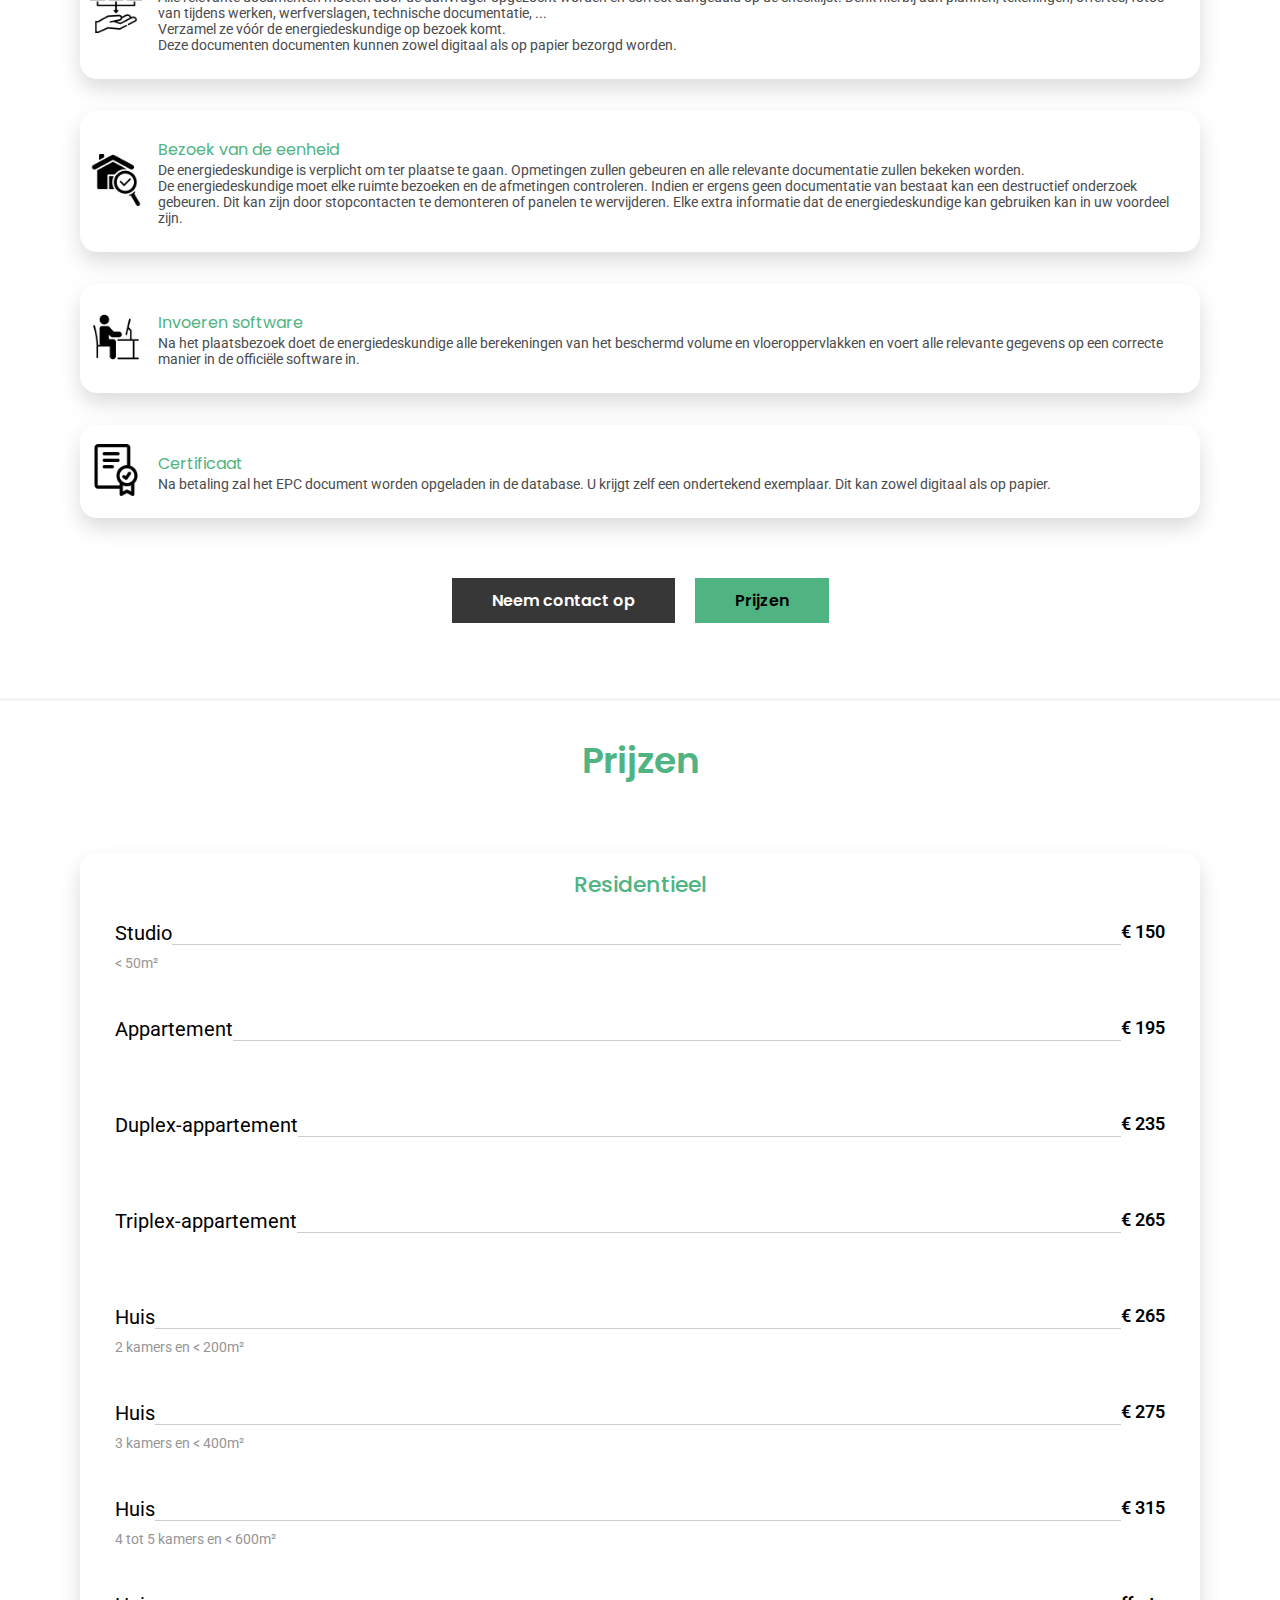
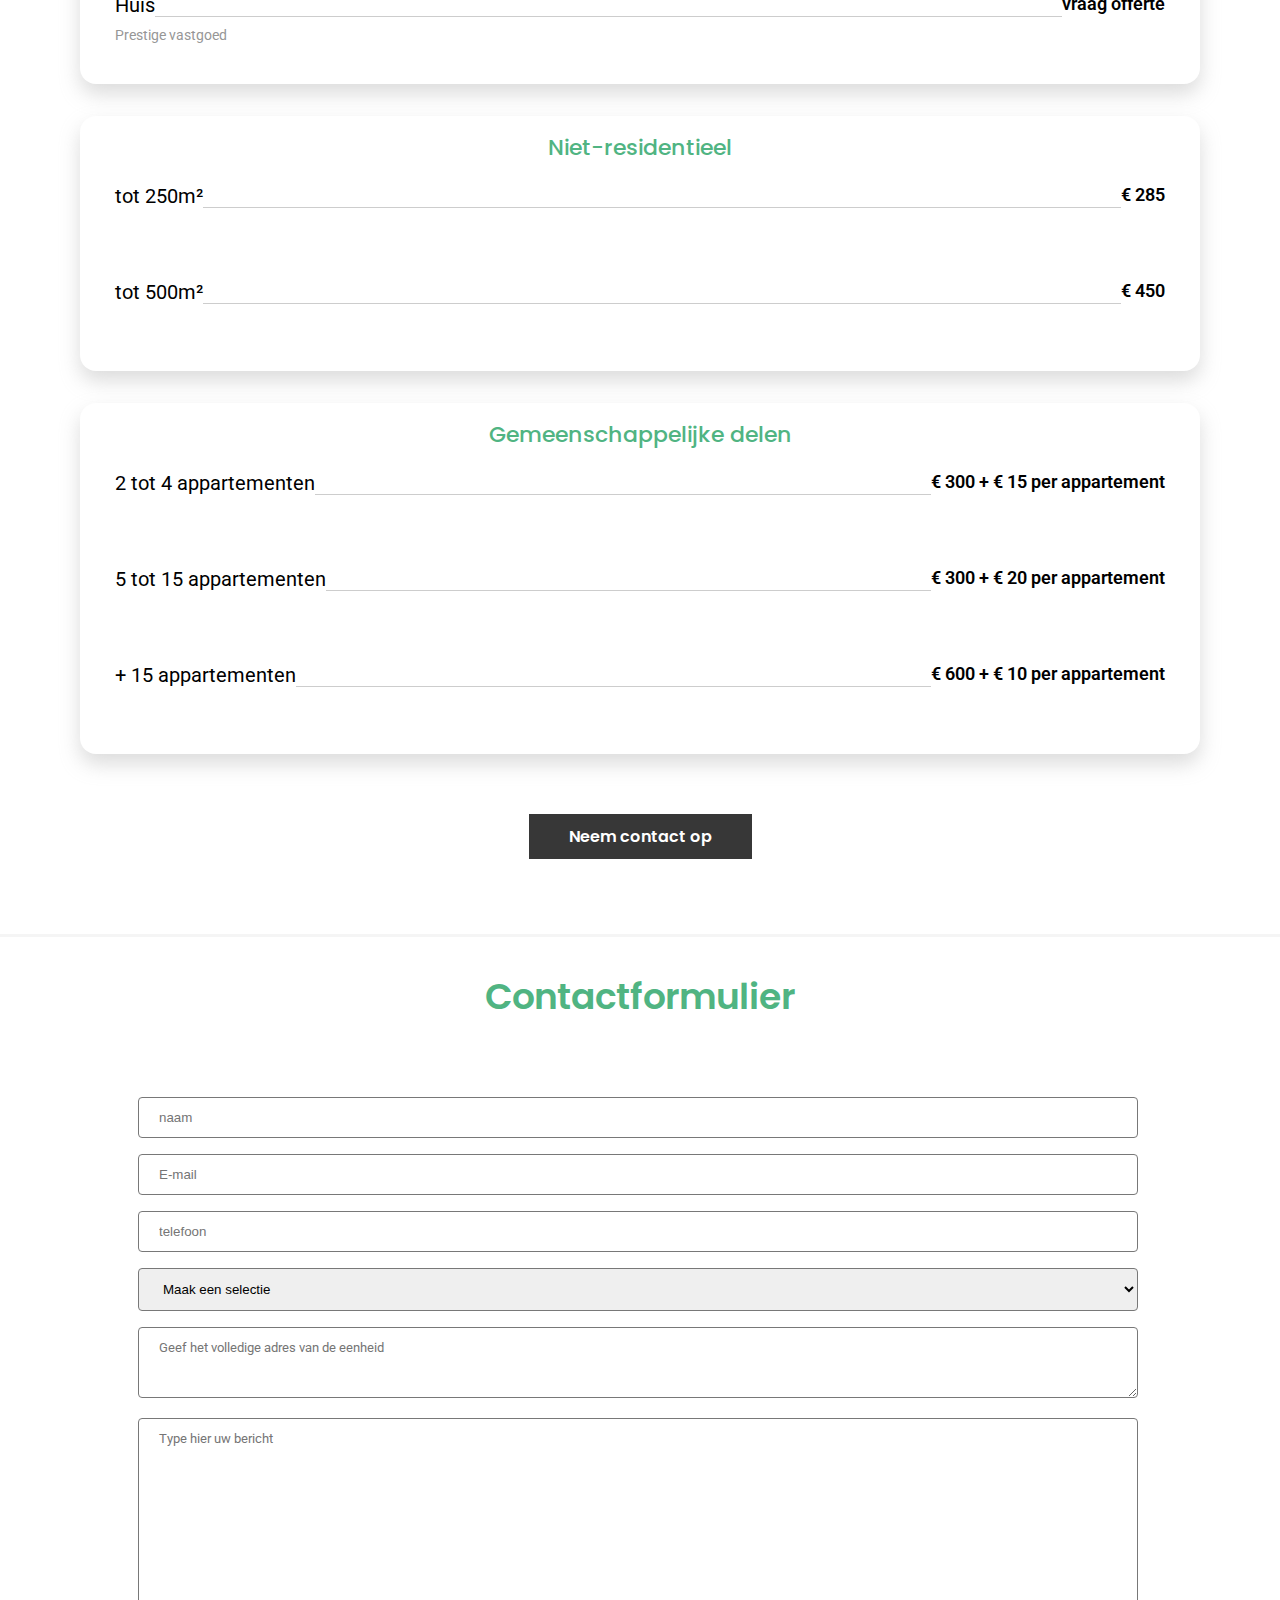
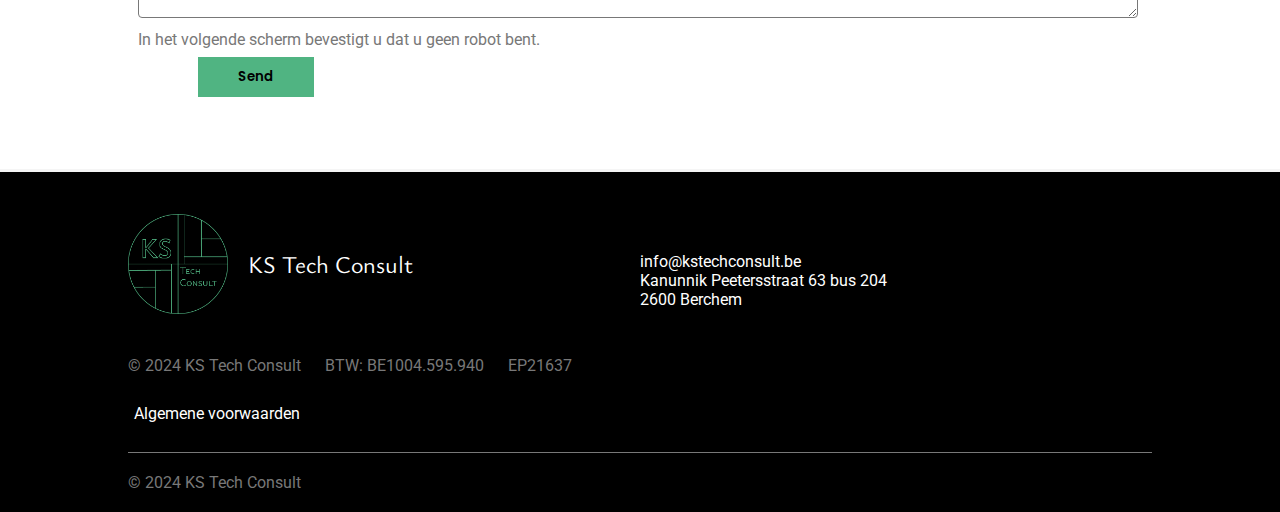
==== commit 0d49acda: "Update index.html" ====
--- a/index.html
+++ b/index.html
@@ -352,12 +352,20 @@
           </div>
           <div class="price-group">
             <div class="price-title">Niet-residentieel</div>
-            <div class="price-list">
-              <div class="price-set">
-                <div class="price-set-top">
-                  <span class="price-item">Niet-residentieel</span>
+            <div>
+              <div class="price-set">
+                <div class="price-set-top">
+                  <span class="price-item">tot 250m²</span>
                   <div class="space-holder"></div>
-                  <span class="price">vraag offerte</span>
+                  <span class="price">&euro; 285</span>
+                </div>
+                <div class="price-set-bottom"></div>
+              </div>
+              <div class="price-set">
+                <div class="price-set-top">
+                  <span class="price-item">tot 500m²</span>
+                  <div class="space-holder"></div>
+                  <span class="price">&euro; 450</span>
                 </div>
                 <div class="price-set-bottom"></div>
               </div>
@@ -367,12 +375,32 @@
             <div class="price-title">
               Gemeenschappelijke delen
             </div>
-            <div class="price-list">
-              <div class="price-set">
-                <div class="price-set-top">
-                  <span class="price-item">Gemeenschappelijke delen</span>
+            <div>
+              <div class="price-set">
+                <div class="price-set-top">
+                  <span class="price-item">2 tot 4 appartementen</span>
                   <div class="space-holder"></div>
-                  <span class="price">vraag offerte</span>
+                  <span class="price">&euro; 300 + &euro; 15 per appartement</span>
+                </div>
+                <div class="price-set-bottom">
+
+                </div>
+              </div>
+              <div class="price-set">
+                <div class="price-set-top">
+                  <span class="price-item">5 tot 15 appartementen</span>
+                  <div class="space-holder"></div>
+                  <span class="price">&euro; 300 + &euro; 20 per appartement</span>
+                </div>
+                <div class="price-set-bottom">
+
+                </div>
+              </div>
+              <div class="price-set">
+                <div class="price-set-top">
+                  <span class="price-item">+ 15 appartementen</span>
+                  <div class="space-holder"></div>
+                  <span class="price">&euro; 600 + &euro; 10 per appartement</span>
                 </div>
                 <div class="price-set-bottom">
 
--- a/styles/main.css
+++ b/styles/main.css
@@ -125,6 +125,7 @@
 
   nav ul {
     display: grid;
+    grid-template-columns: -webkit-min-content -webkit-min-content -webkit-min-content;
     grid-template-columns: min-content min-content min-content;
   }
 
@@ -151,6 +152,7 @@
 
 @media (max-width: 26.25rem) {
   nav ul {
+    grid-template-columns: -webkit-min-content -webkit-min-content;
     grid-template-columns: min-content min-content;
   }
 }
@@ -253,7 +255,8 @@
 .first-section-picture {
   height: 100%;
   width: 100%;
-  object-fit: cover;
+  -o-object-fit: cover;
+     object-fit: cover;
 }
 
 @media (max-width: 50rem) {
@@ -285,6 +288,8 @@
   display: table-cell;
   width: 50%;
   position: relative;
+  height: -webkit-max-content;
+  height: -moz-max-content;
   height: max-content;
 }
 
@@ -300,6 +305,8 @@
   display: table-cell;
   width: 50%;
   position: relative;
+  height: -webkit-max-content;
+  height: -moz-max-content;
   height: max-content;
 }
 
@@ -388,7 +395,8 @@
 .in-box-image {
   width: min(22rem, 100vw);
   height: 15.5rem;
-  object-fit: cover;
+  -o-object-fit: cover;
+     object-fit: cover;
 }
 
 .in-box-title,
@@ -477,7 +485,8 @@
 
 @media screen and (min-width: 1300px) {
   .price-list {
-    column-count: 2;
+    -moz-column-count: 2;
+         column-count: 2;
   }
 
   .price-group {
@@ -492,7 +501,8 @@
   width: 100%;
   height: 6em;
   /* max-width: 25rem; */
-  break-inside: avoid;
+  -moz-column-break-inside: avoid;
+       break-inside: avoid;
 }
 
 .price-set-top {
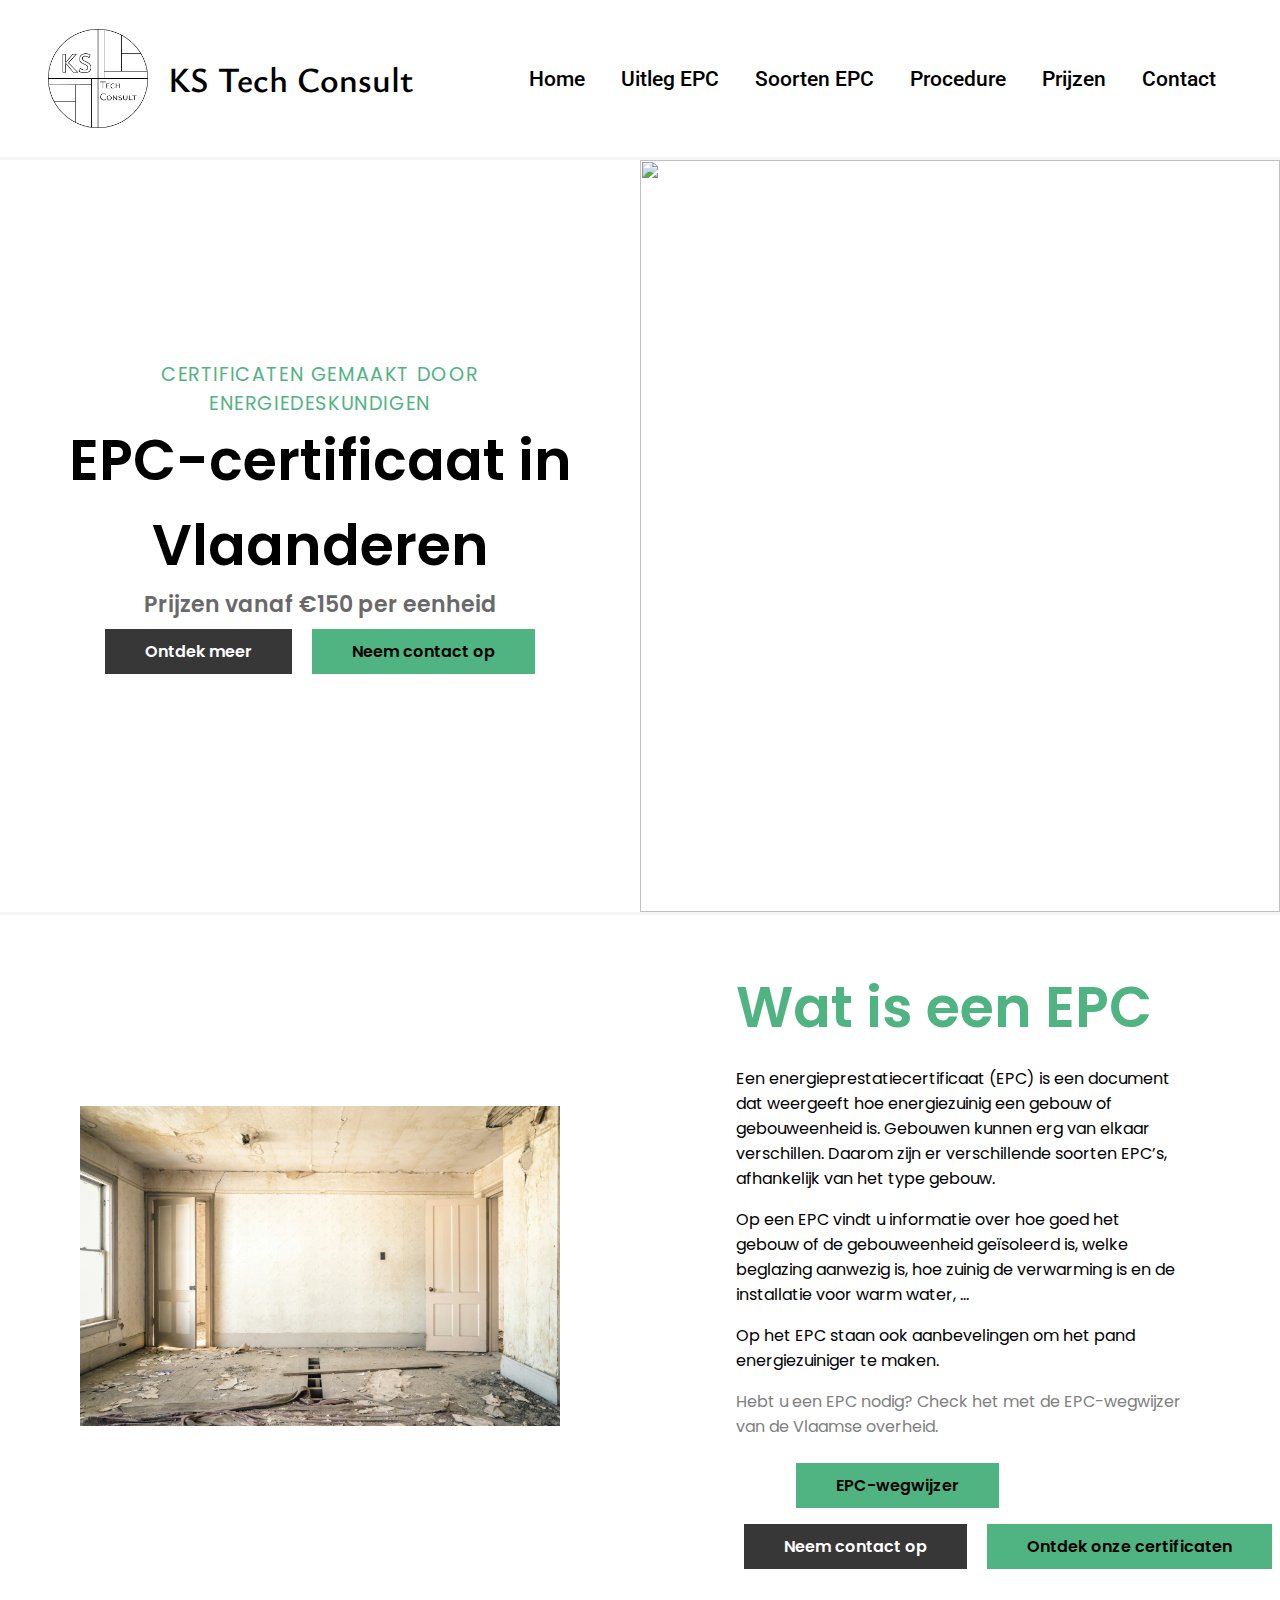
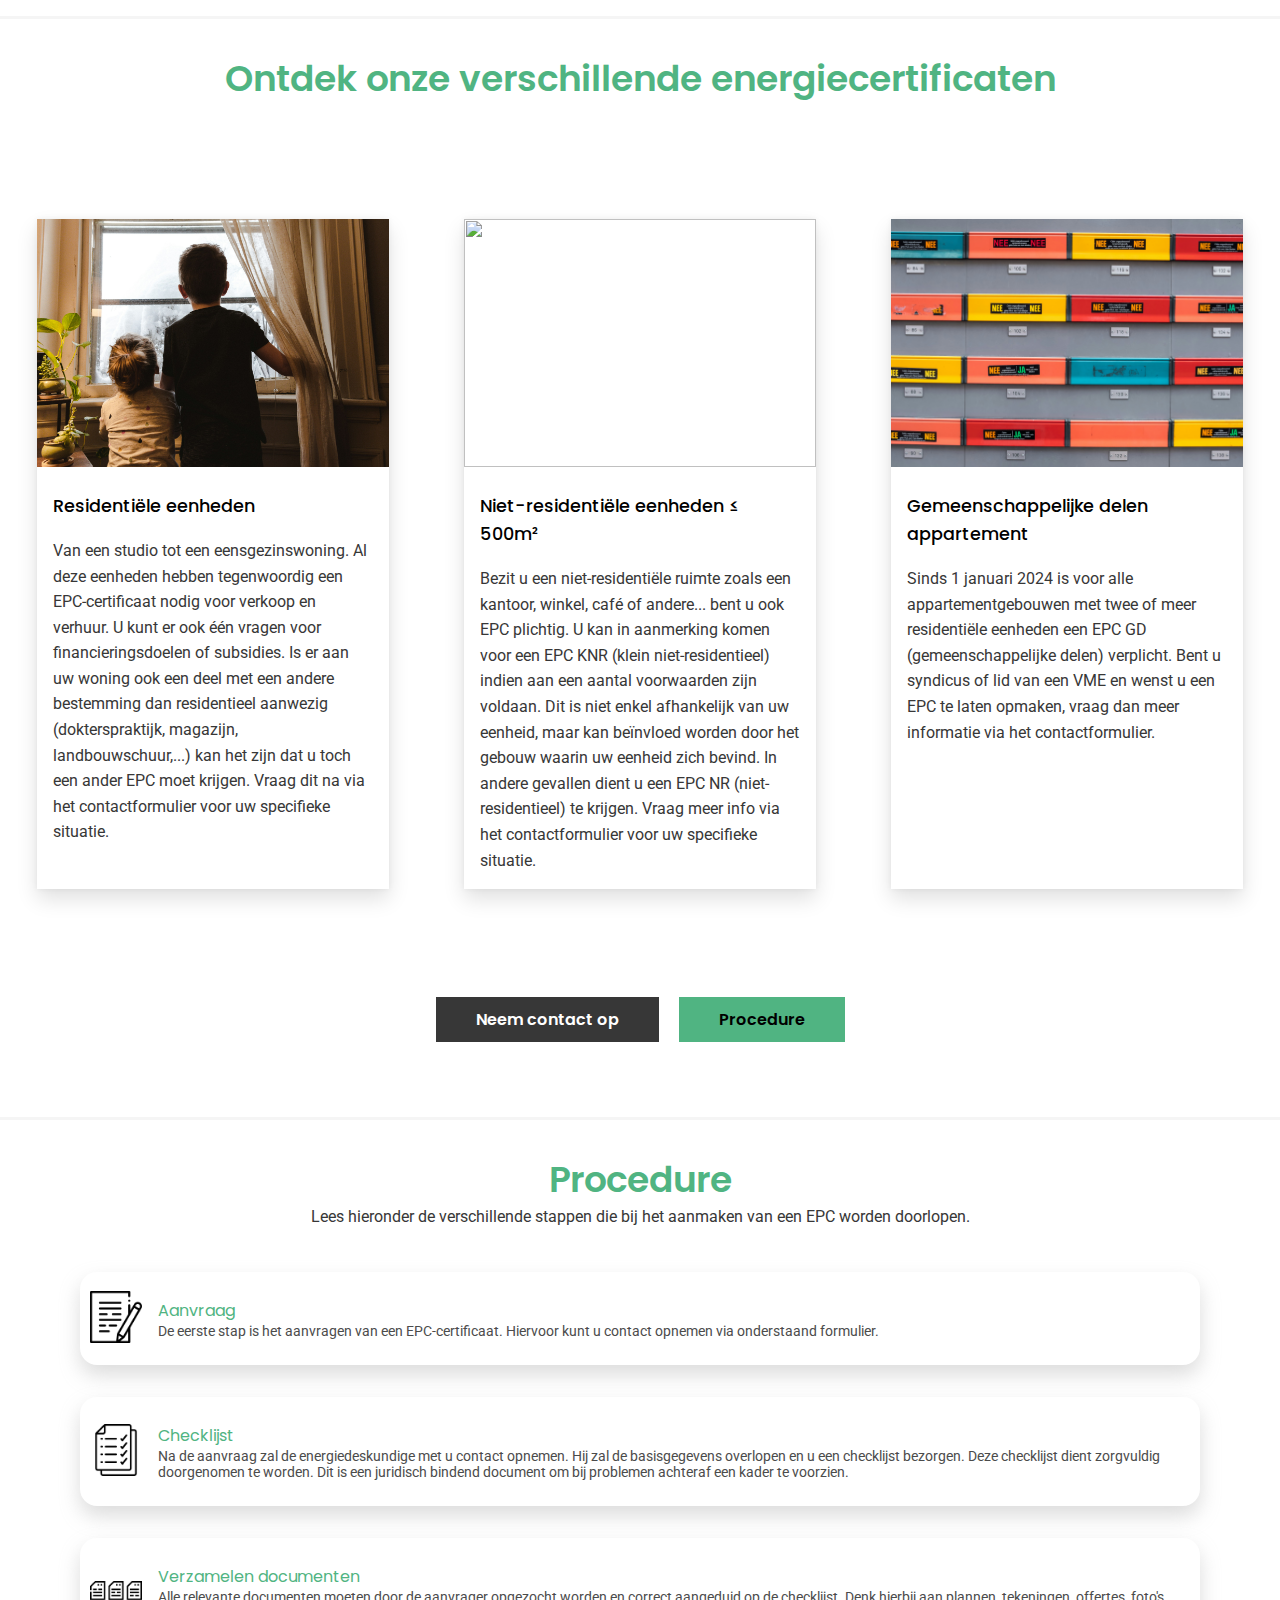
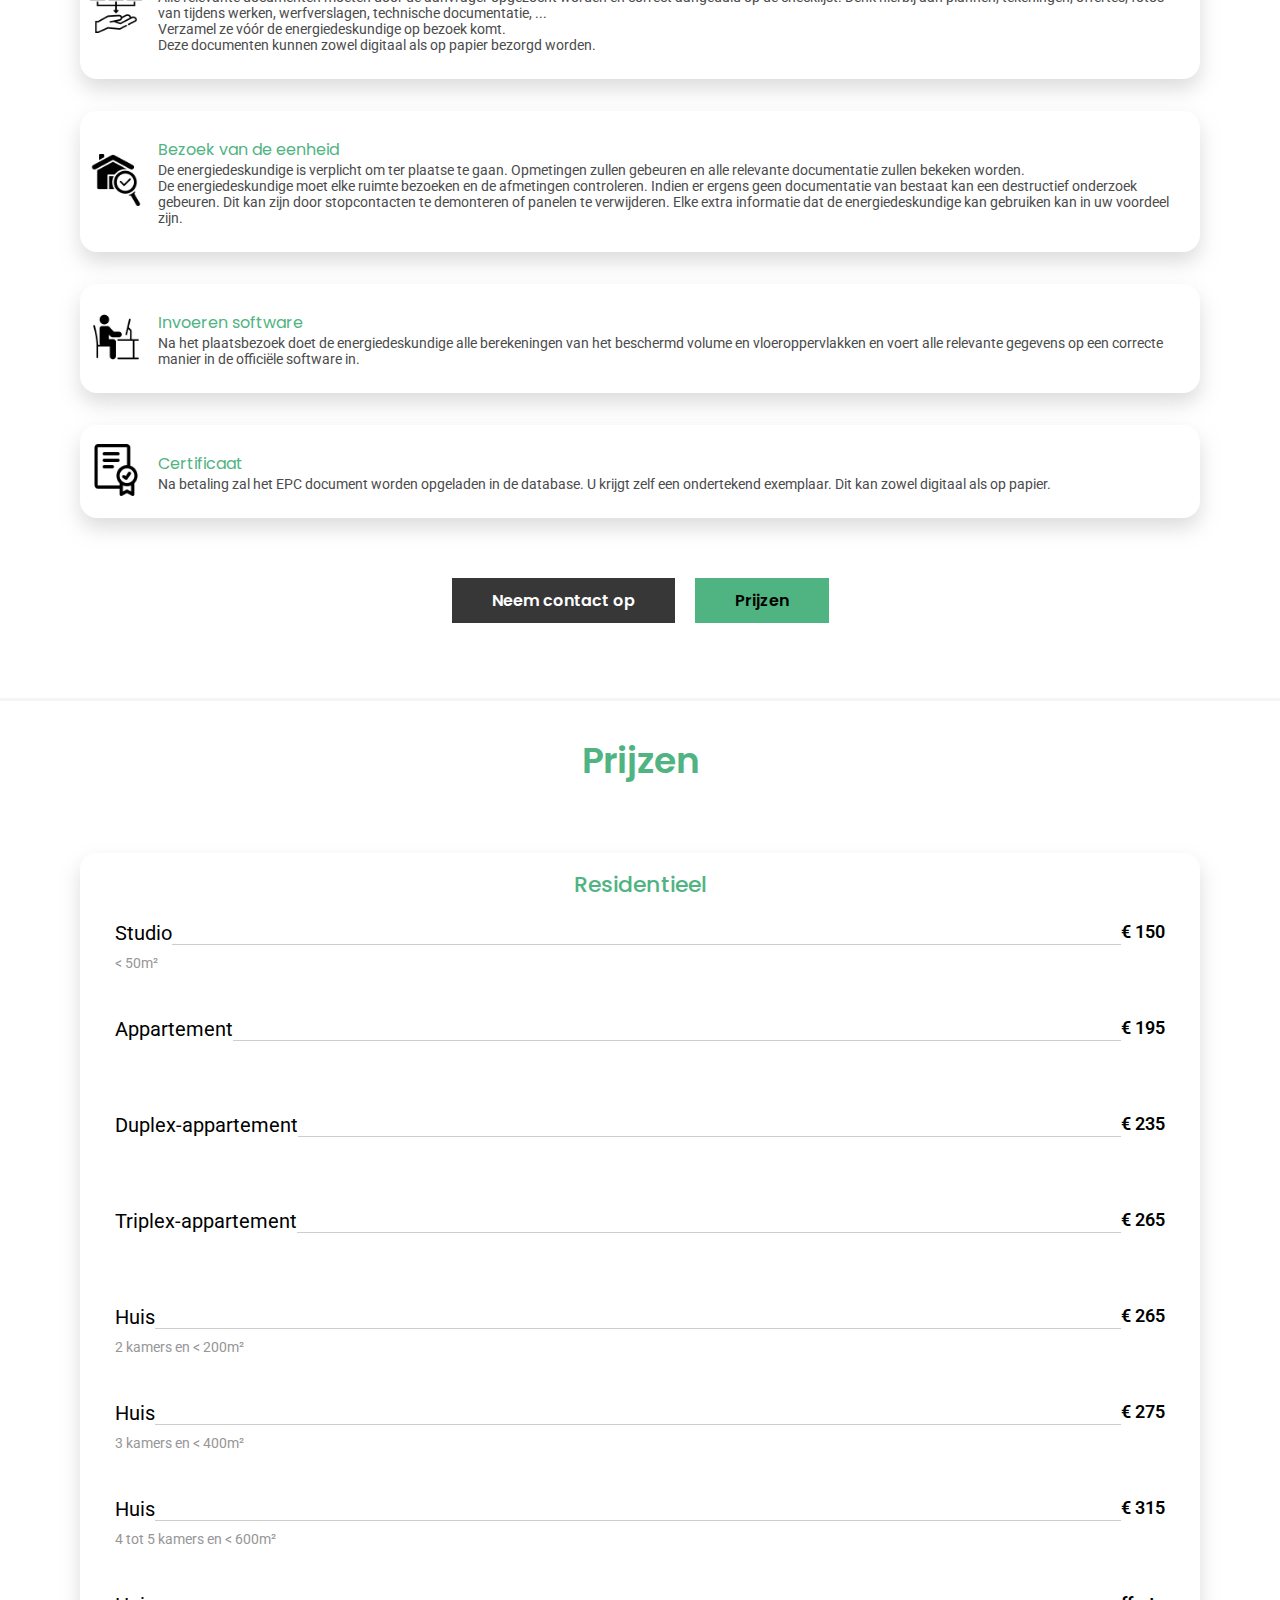
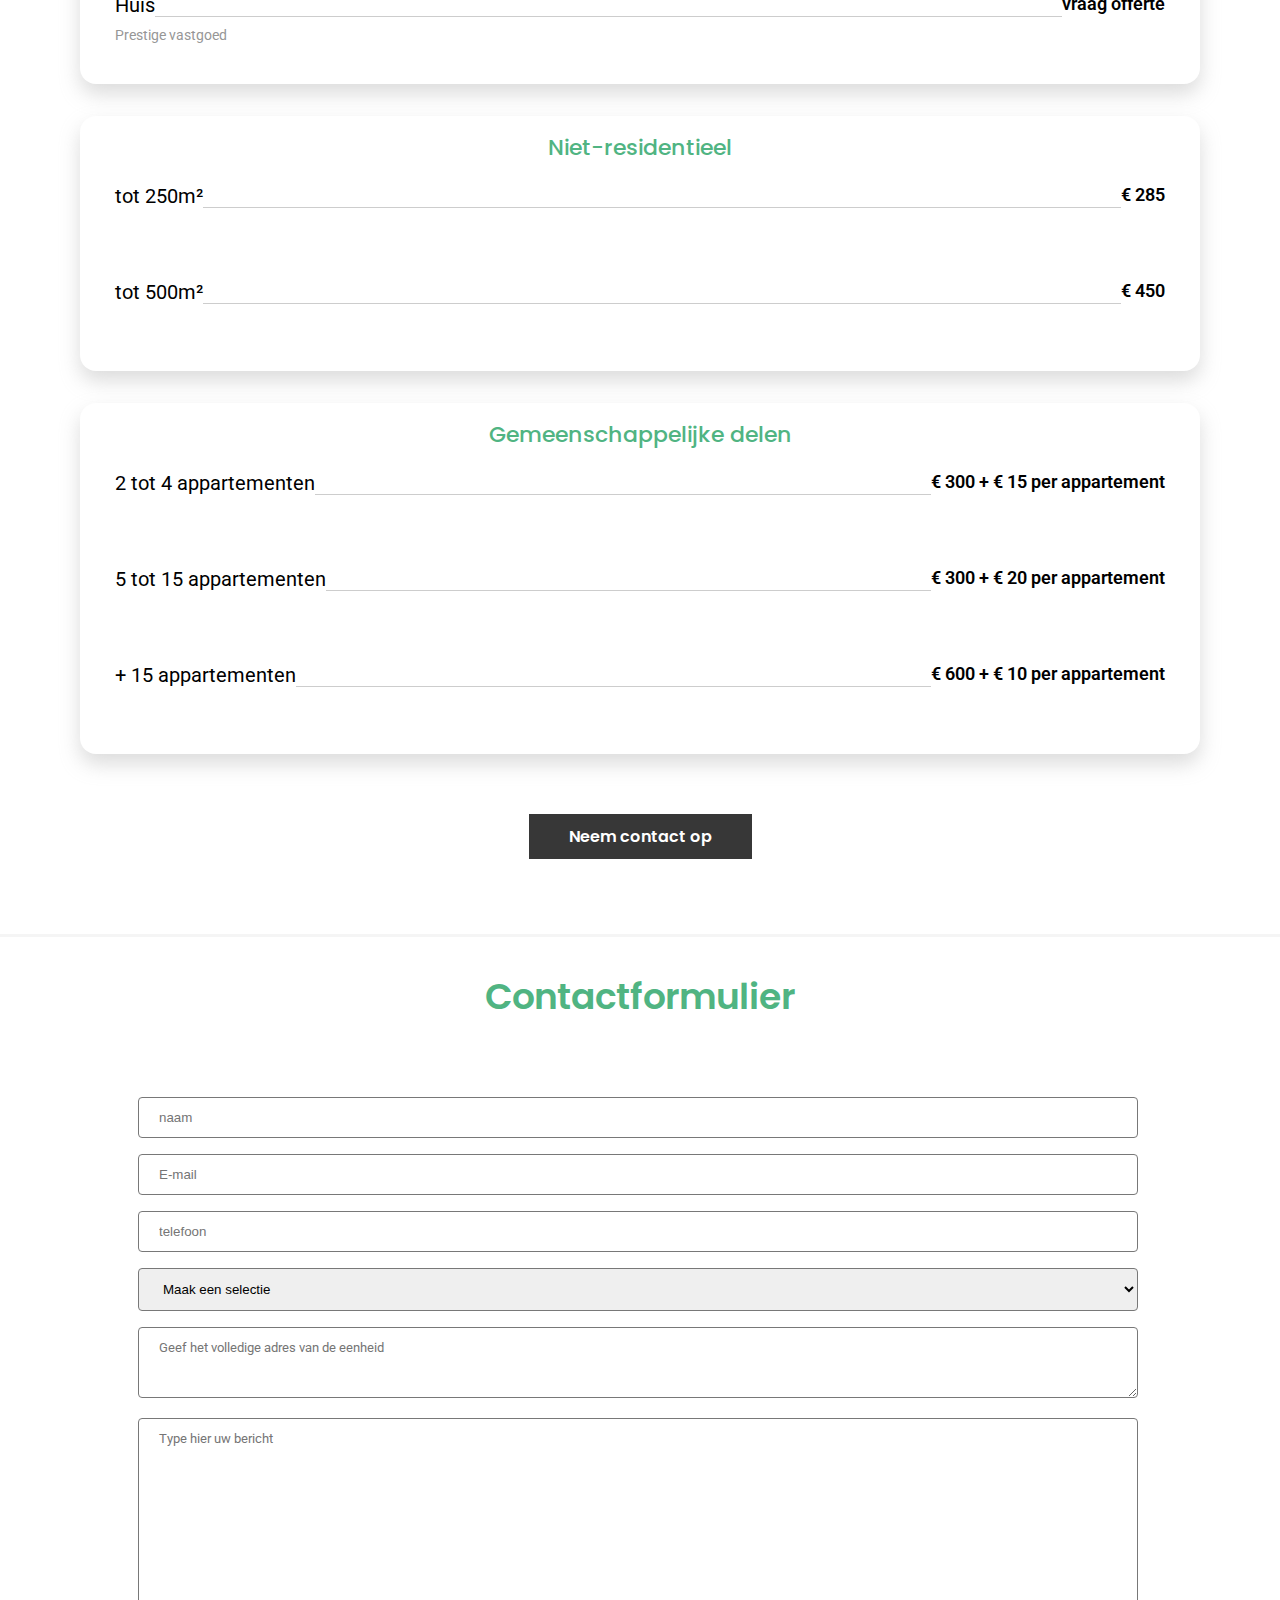
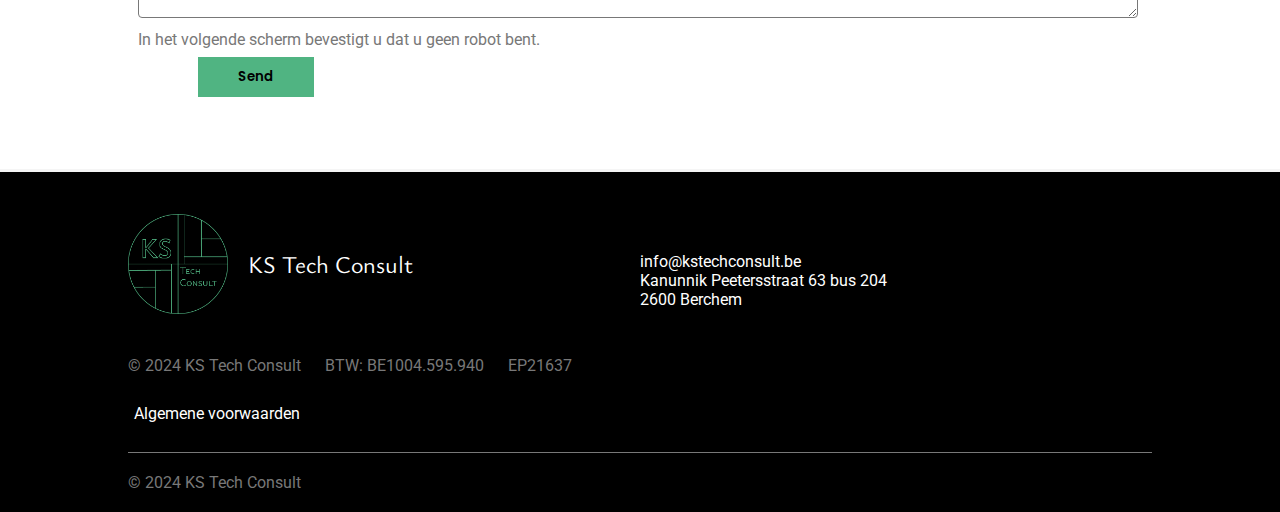
==== commit cc8f6461: "Update index.html" ====
--- a/index.html
+++ b/index.html
@@ -174,7 +174,7 @@
               <div class="step-text">
                 Alle relevante documenten moeten door de aanvrager opgezocht worden en correct aangeduid op de checklijst. Denk hierbij aan plannen, tekeningen, offertes, foto's van tijdens werken, werfverslagen, technische documentatie, ... <br>
                 Verzamel ze vóór de energiedeskundige op bezoek komt. <br>
-                Deze documenten documenten kunnen zowel digitaal als op papier bezorgd worden.              
+                Deze documenten kunnen zowel digitaal als op papier bezorgd worden.              
               </div>
             </div>
           </div>
@@ -183,7 +183,7 @@
             <div class="step-expl">
               <div class="step-title">Bezoek van de eenheid</div>
               <div class="step-text">De energiedeskundige is verplicht om ter plaatse te gaan. Opmetingen zullen gebeuren en alle relevante documentatie zullen bekeken worden. <br>
-              De energiedeskundige moet elke ruimte bezoeken en de afmetingen controleren. Indien er ergens geen documentatie van bestaat kan een destructief onderzoek gebeuren. Dit kan zijn door stopcontacten te demonteren of panelen te wervijderen. Elke extra informatie dat de energiedeskundige kan gebruiken kan in uw voordeel zijn.</div>
+              De energiedeskundige moet elke ruimte bezoeken en de afmetingen controleren. Indien er ergens geen documentatie van bestaat kan een destructief onderzoek gebeuren. Dit kan zijn door stopcontacten te demonteren of panelen te verwijderen. Elke extra informatie dat de energiedeskundige kan gebruiken kan in uw voordeel zijn.</div>
             </div>
           </div>
           <div class="step">
